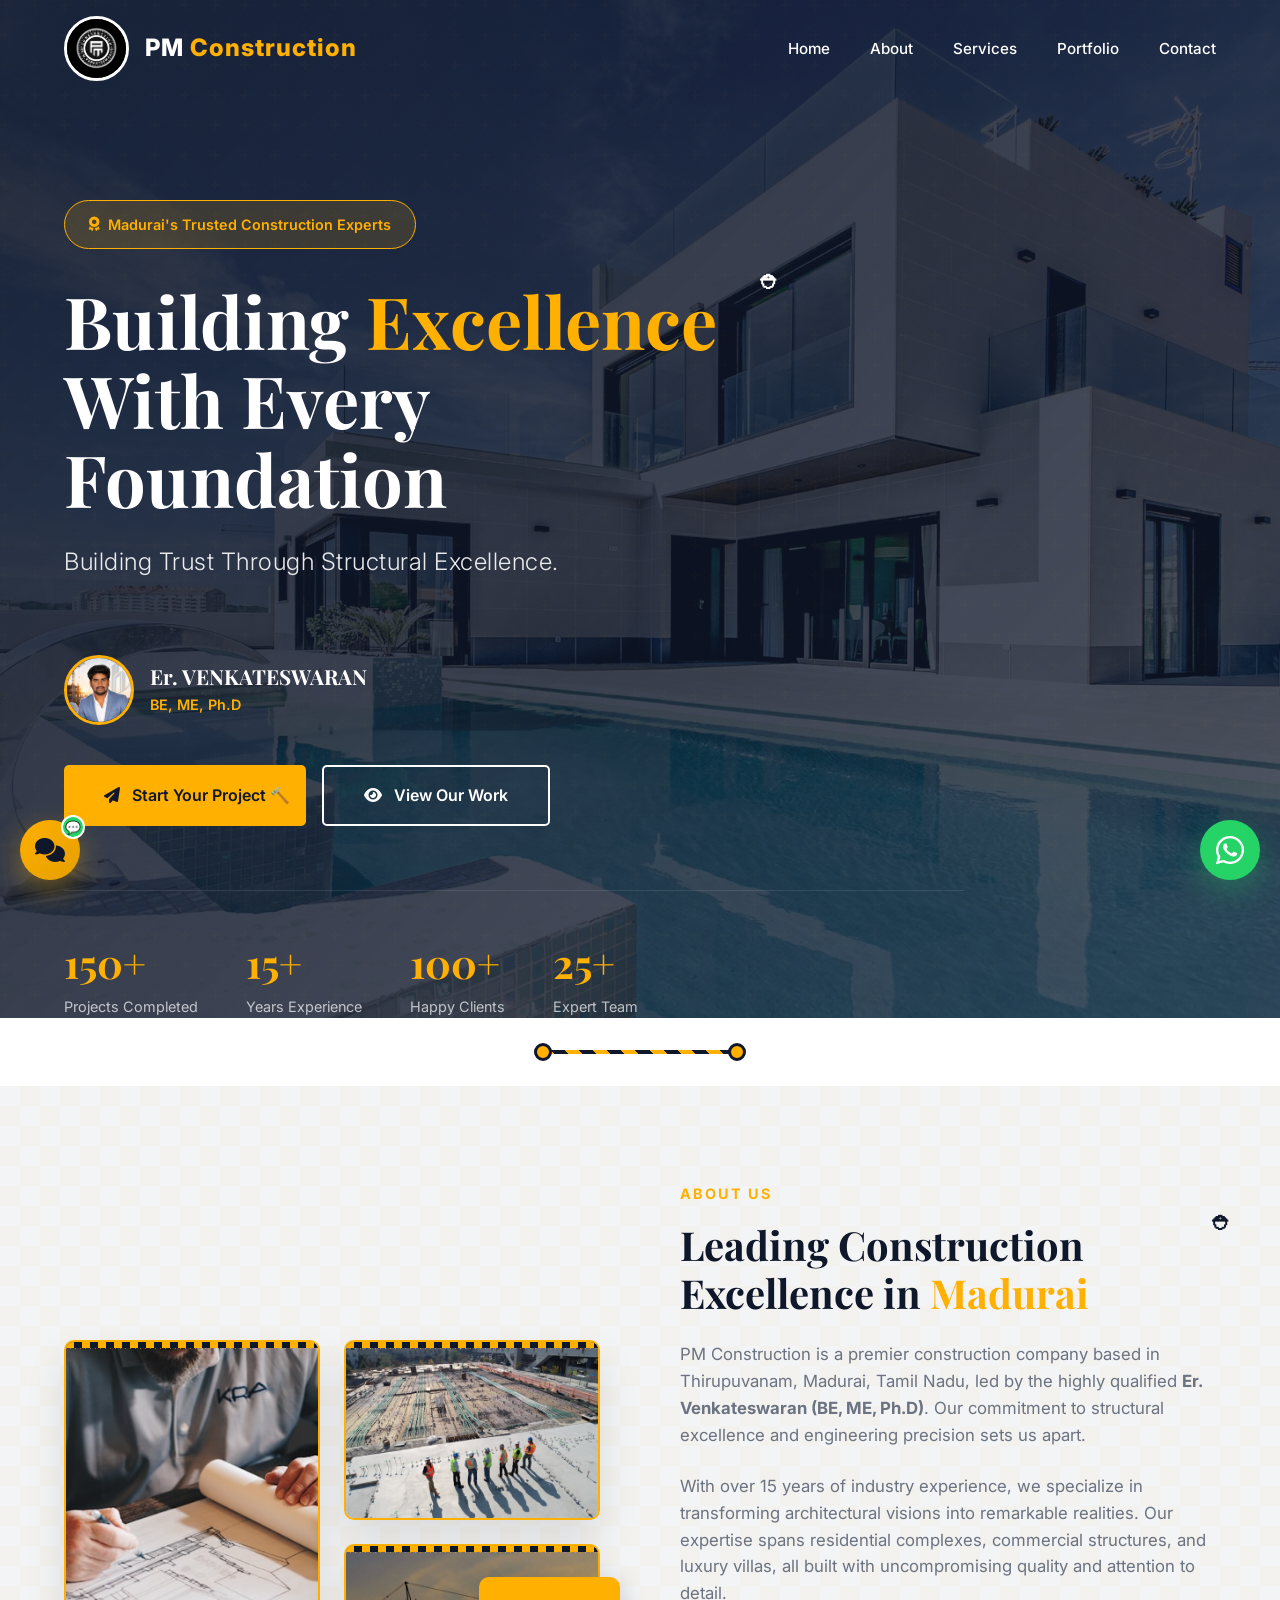
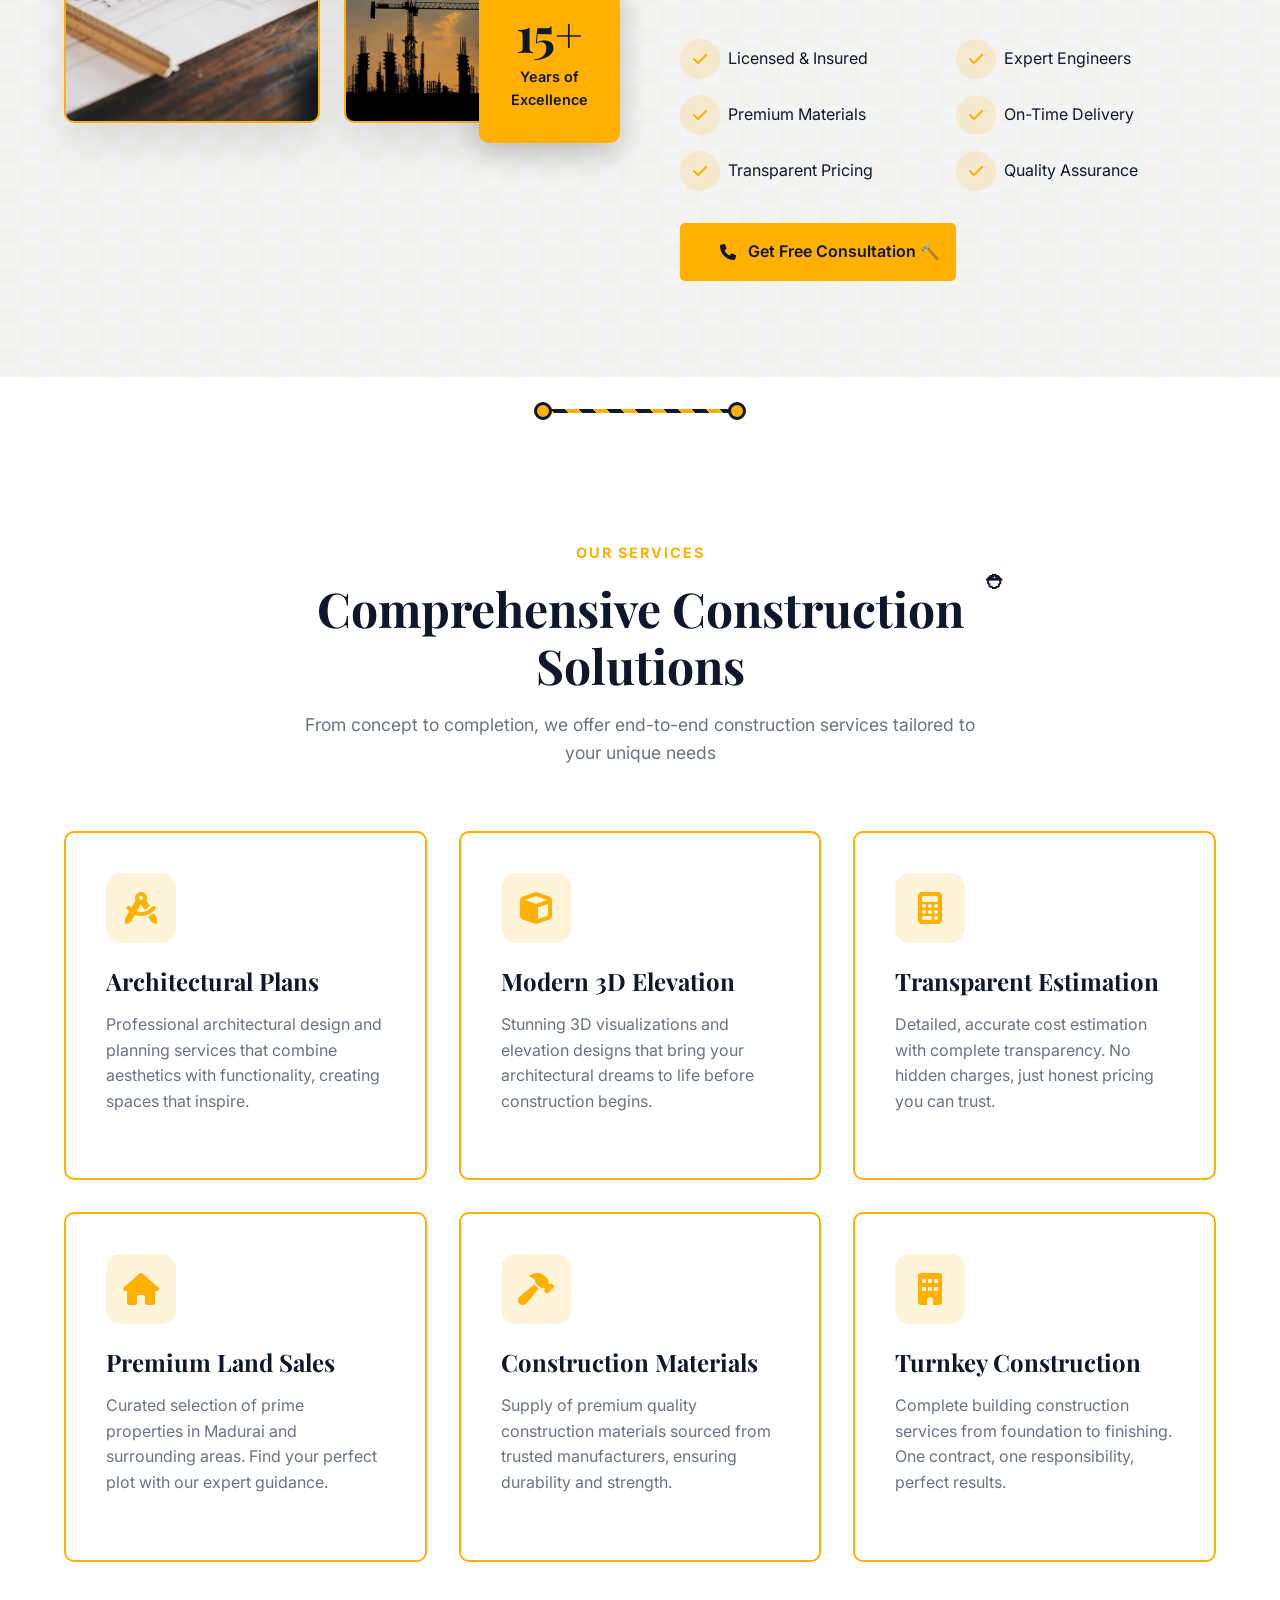
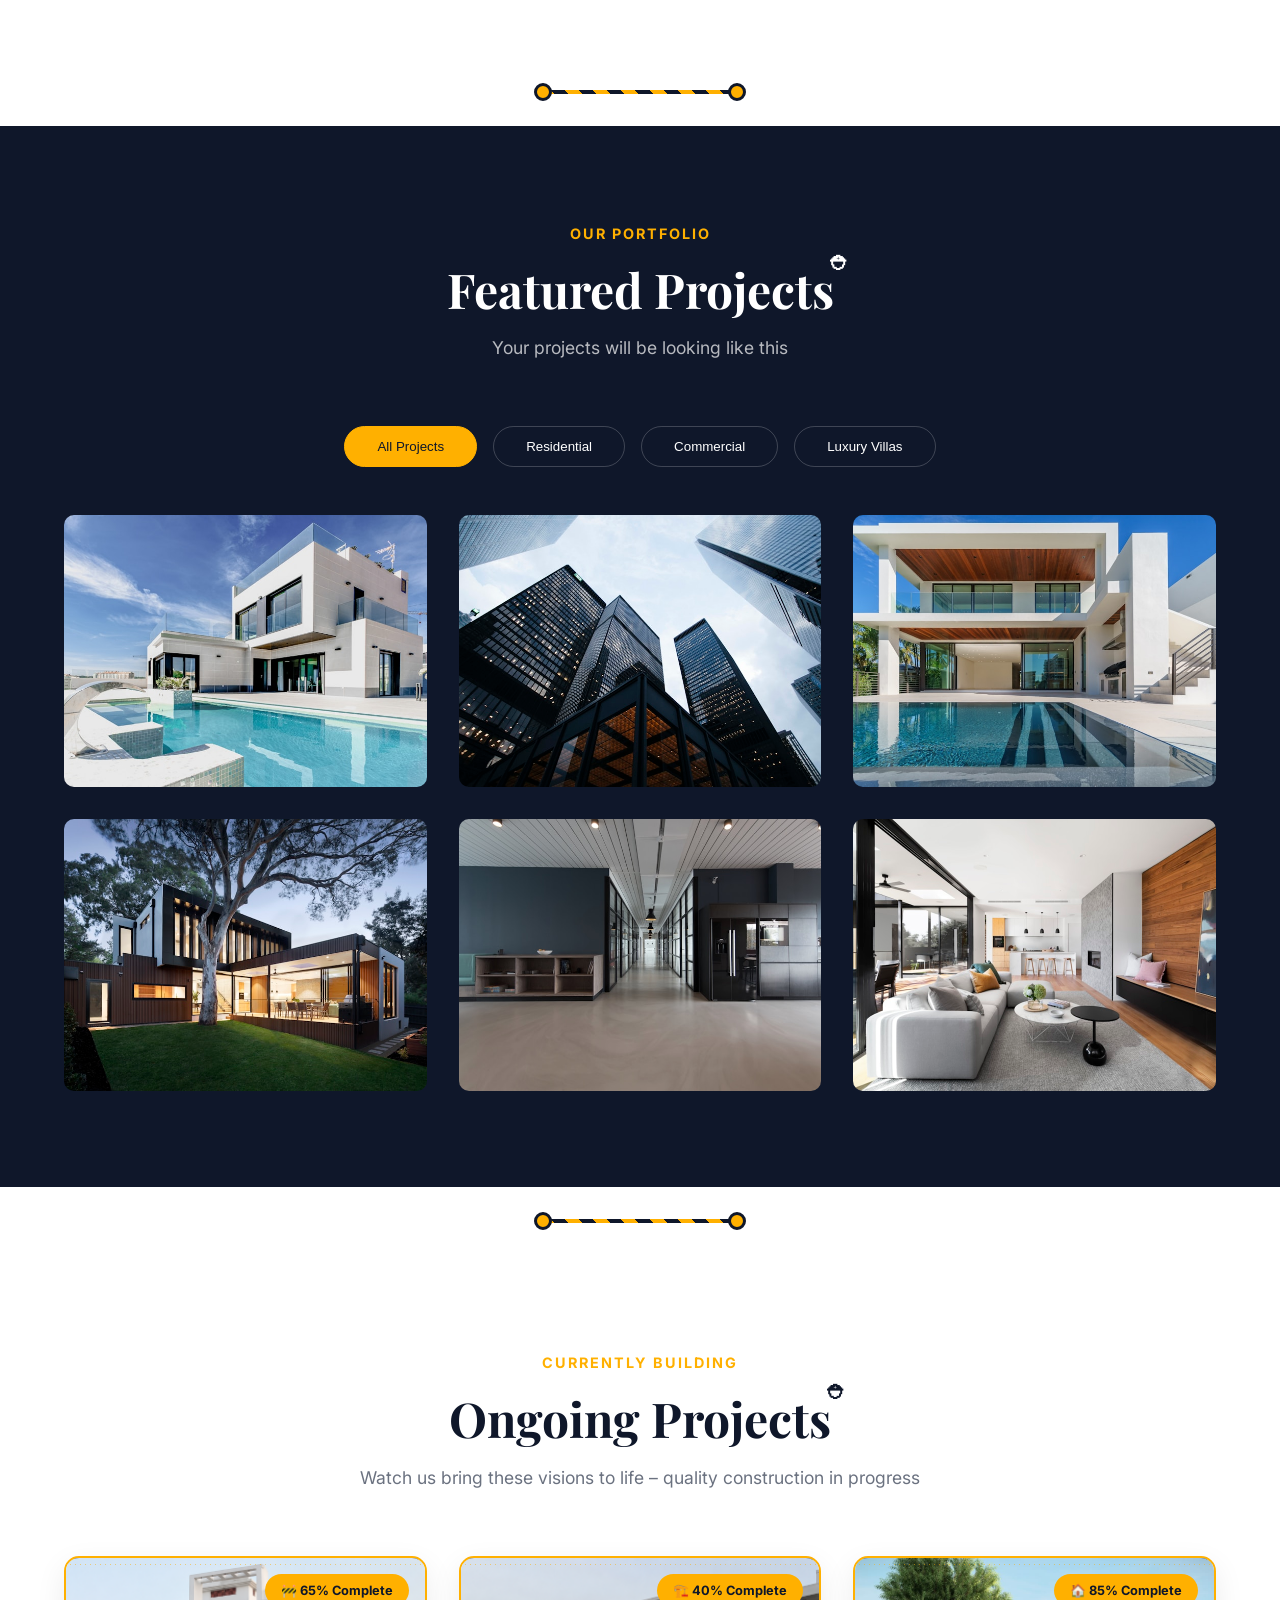
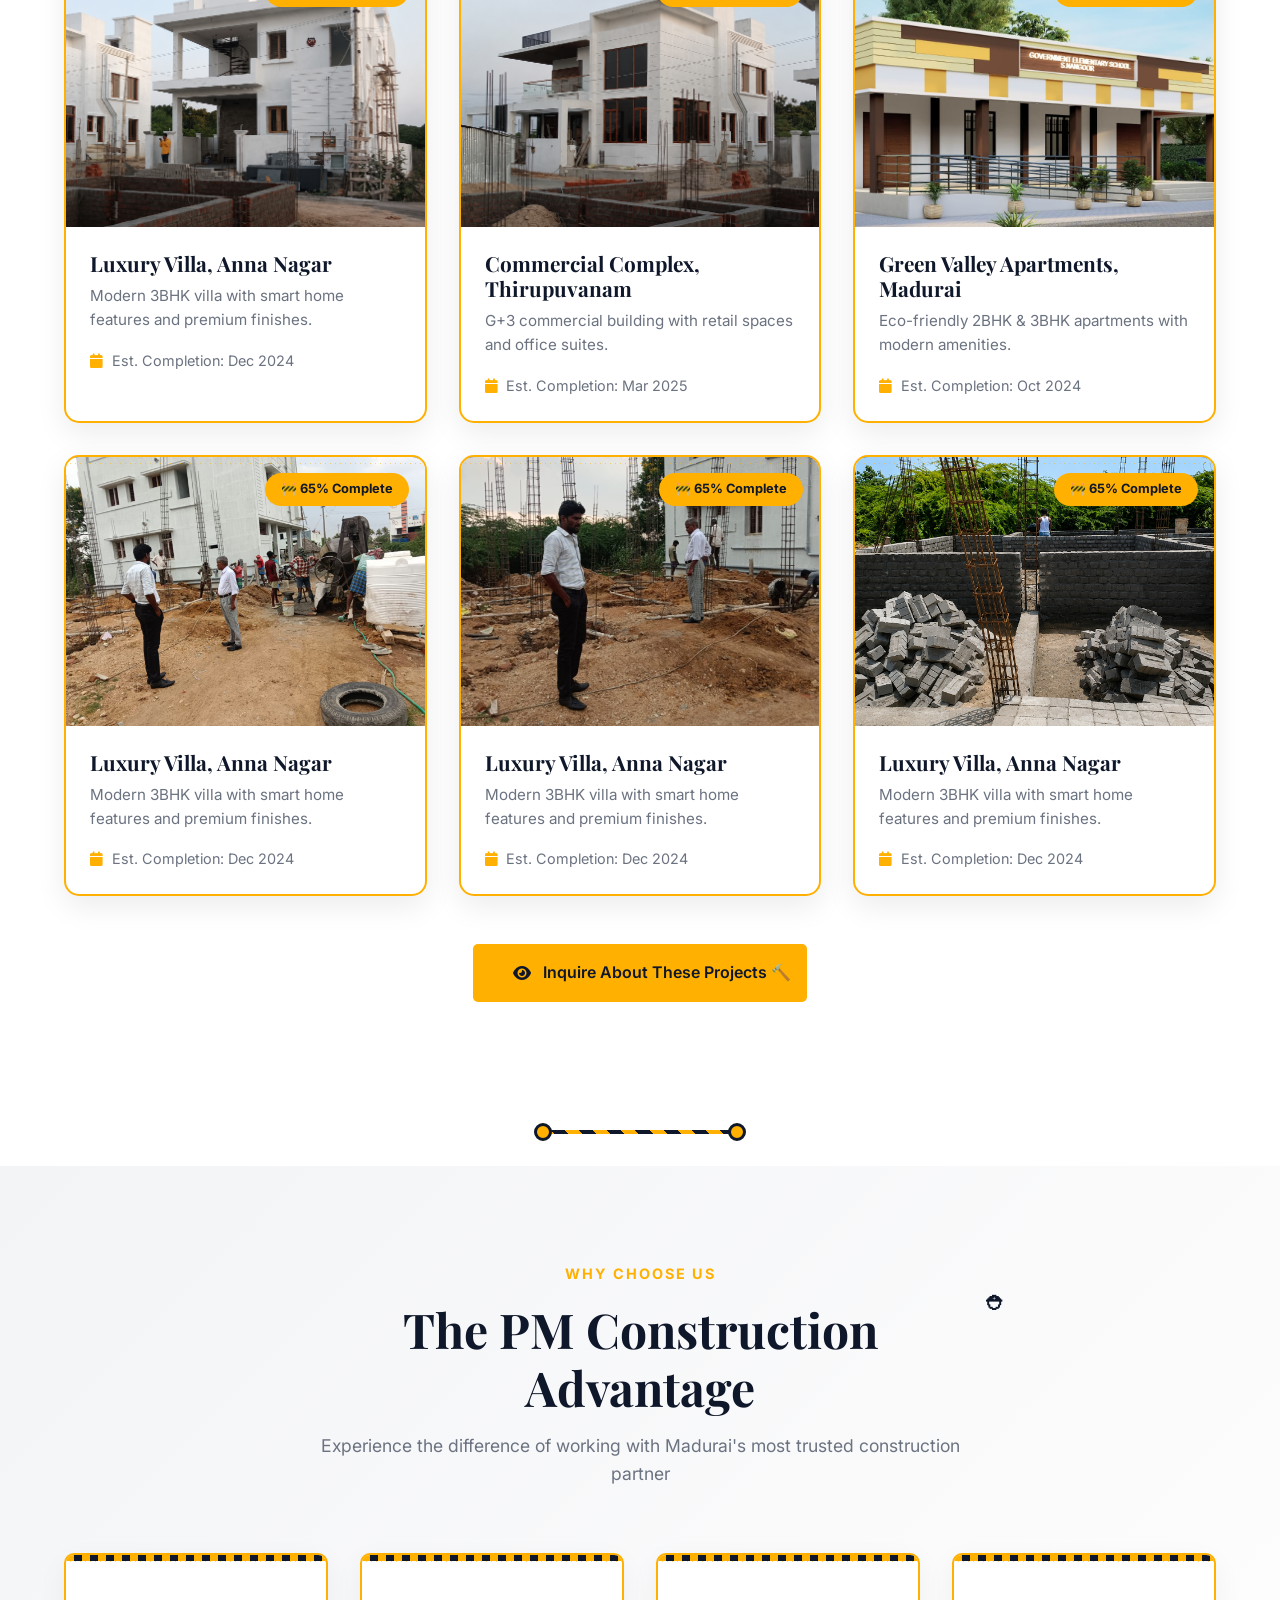
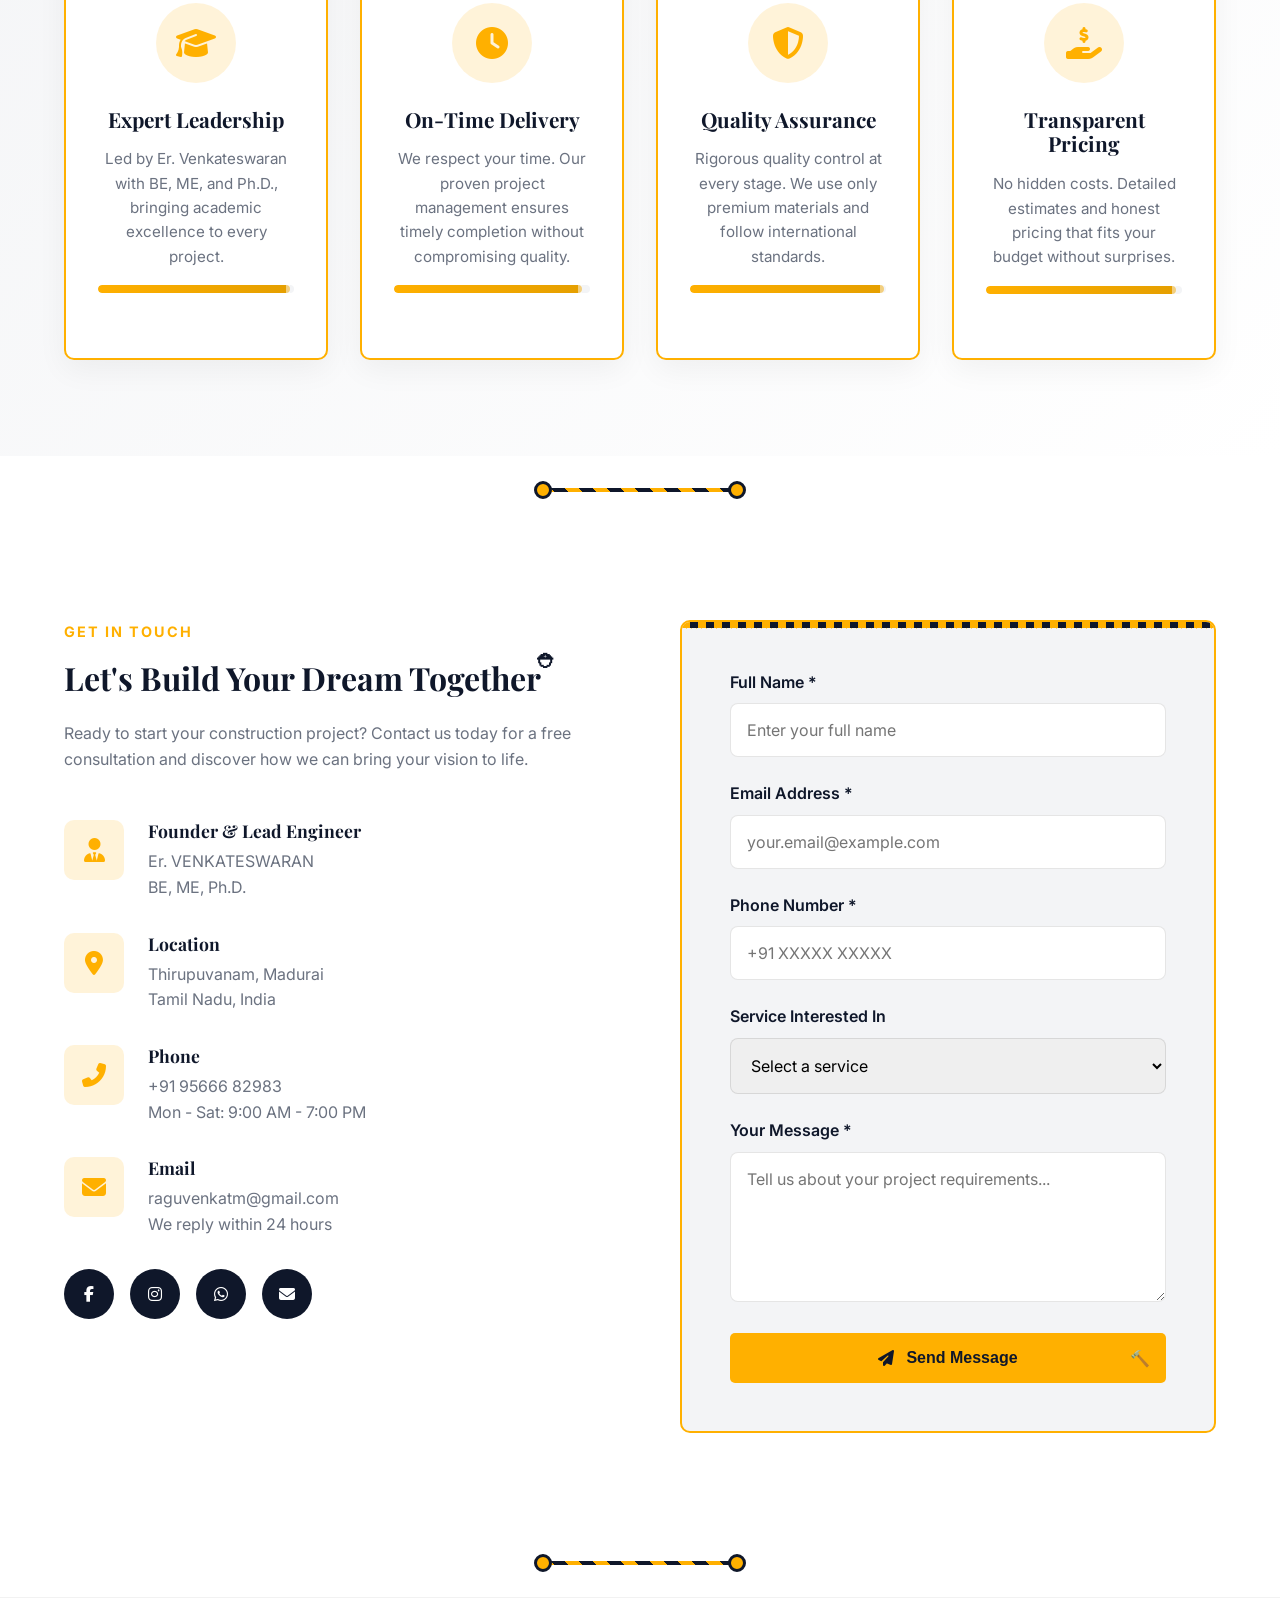
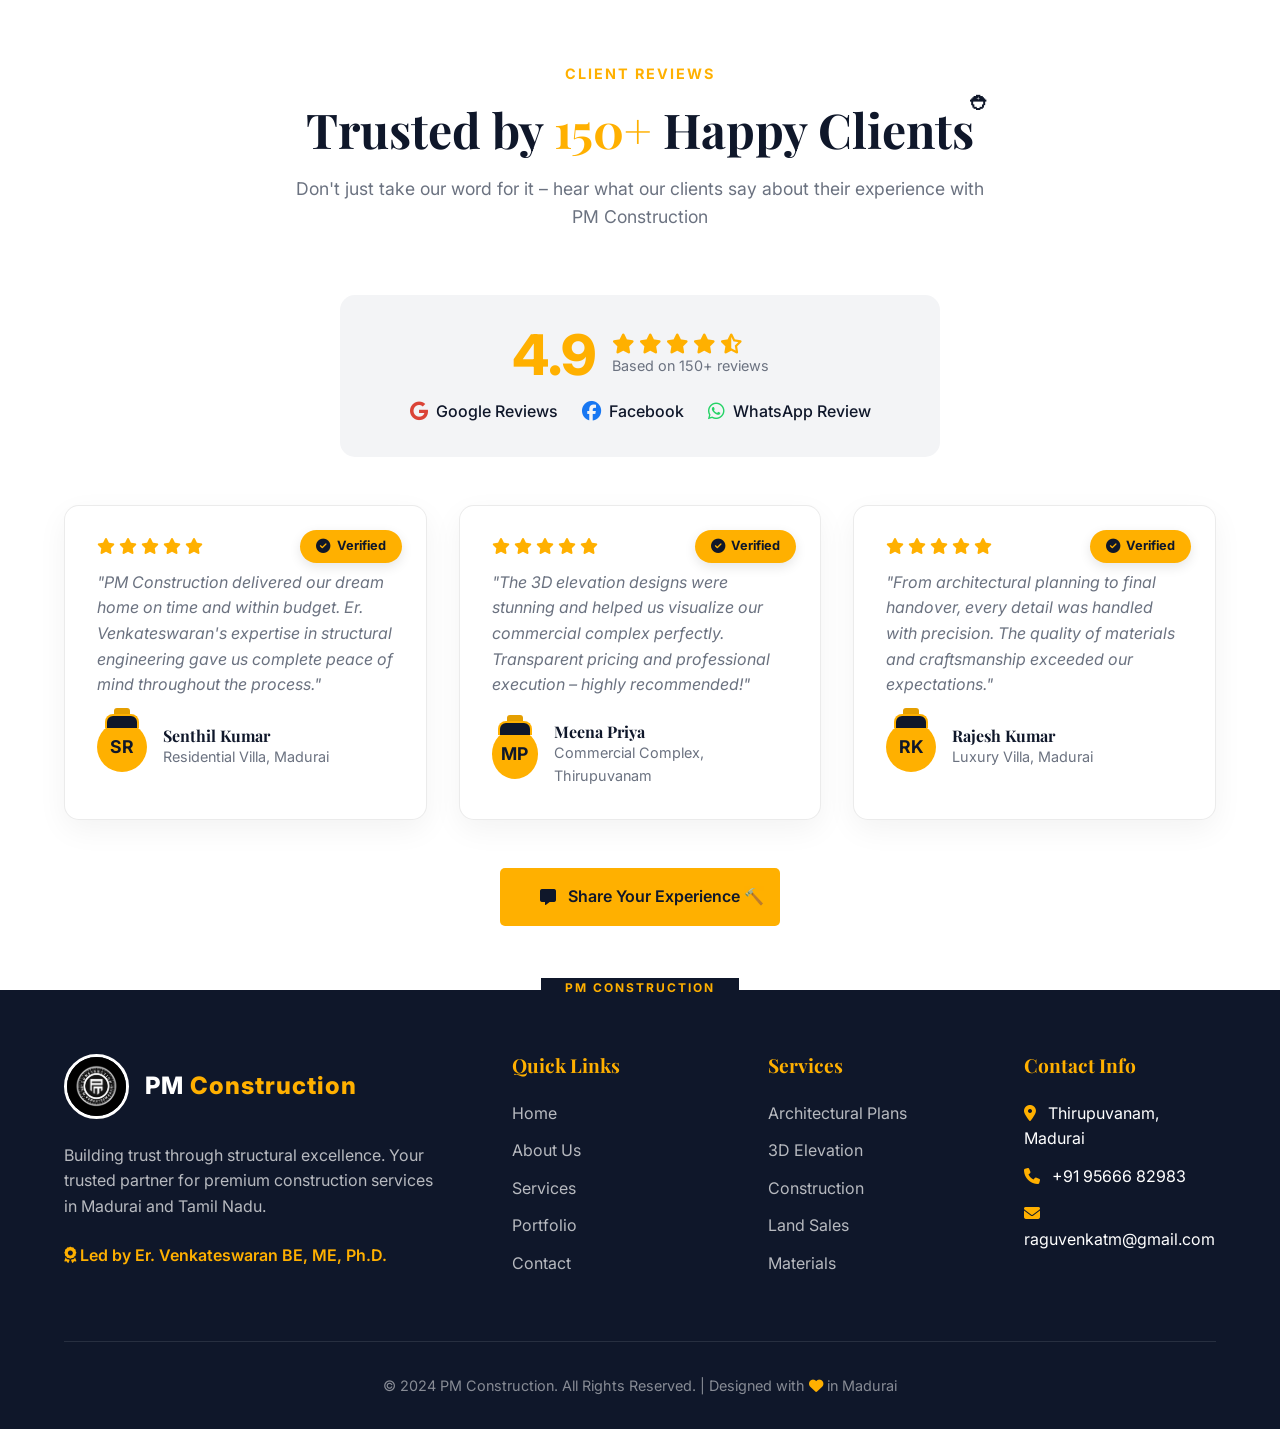
==== index.html @ 8261acec "name la h removes" ====
<!DOCTYPE html>
<html lang="en">
<head>
    
    <meta charset="UTF-8">
    <meta name="viewport" content="width=device-width, initial-scale=1.0">
    <meta name="description" content="PM Construction - Best Construction Company in Madurai. Led by Er. Venkateswaran BE, ME, Ph.D. Premium construction services, architectural plans, and turnkey projects.">
    <meta name="keywords" content="Construction Company Madurai, Thirupuvanam, Er. Venkateswaran, Premium Construction, Architectural Plans, Building Construction Tamil Nadu, madurai construction company, Famous Construction company, best construction company madurai">
    <title>PM Construction | Premium Construction Services in Madurai</title>
    <link rel="icon" type="image/png" href="images/logo.jpg">
    
    <!-- Fonts -->
    <link rel="preconnect" href="https://fonts.googleapis.com">
    <link rel="preconnect" href="https://fonts.gstatic.com" crossorigin>
    <link href="https://fonts.googleapis.com/css2?family=Inter:wght@300;400;500;600;700;800;900&family=Playfair+Display:wght@400;500;600;700&display=swap" rel="stylesheet">
    
    <!-- Icons -->
    <link rel="stylesheet" href="https://cdnjs.cloudflare.com/ajax/libs/font-awesome/6.4.0/css/all.min.css">

    <style>
        :root {
            --primary: #FFB000;
            --primary-dark: #E59F00;
            --dark: #0F172A;
            --dark-light: #1E293B;
            --white: #FFFFFF;
            --gray: #F3F4F6;
            --gray-dark: #6B7280;
            --transition: all 0.3s cubic-bezier(0.4, 0, 0.2, 1);
        }

        * {
            margin: 0;
            padding: 0;
            box-sizing: border-box;
        }

        html {
            scroll-behavior: smooth;
        }

        body {
            font-family: 'Inter', sans-serif;
            background-color: var(--white);
            color: var(--dark);
            line-height: 1.6;
            overflow-x: hidden;
        }

        h1, h2, h3, h4, h5, h6 {
            font-family: 'Playfair Display', serif;
            font-weight: 700;
            line-height: 1.2;
        }

        /* Custom Scrollbar */
        ::-webkit-scrollbar {
            width: 10px;
        }

        ::-webkit-scrollbar-track {
            background: var(--dark);
        }

        ::-webkit-scrollbar-thumb {
            background: var(--primary);
            border-radius: 5px;
        }

        /* Navigation */
        .navbar {
            position: fixed;
            top: 0;
            left: 0;
            right: 0;
            z-index: 1000;
            padding: 1rem 5%;
            display: flex;
            justify-content: space-between;
            align-items: center;
            transition: var(--transition);
            background: transparent;
        }

        .navbar.scrolled {
            background: rgba(15, 23, 42, 0.95);
            backdrop-filter: blur(20px);
            padding: 1rem 5%;
            box-shadow: 0 10px 40px rgba(0,0,0,0.1);
        }

        .logo {
            display: flex;
            align-items: center;
            gap: 1rem;
            text-decoration: none;
        }

        .logo-icon {
            width: 65px;
            height: 65px;
            border-radius: 50%;
            overflow: hidden;
            border: 3px solid white;
            flex-shrink: 0;
        }

        .logo-icon img {
            width: 100%;
            height: 100%;
            object-fit: cover;
        }

        .logo-text {
            color: var(--white);
            font-size: 1.5rem;
            font-weight: 800;
            letter-spacing: 1px;
        }

        .logo-text span {
            color: var(--primary);
        }

        .nav-links {
            display: flex;
            gap: 2.5rem;
            list-style: none;
        }

        .nav-links a {
            color: var(--white);
            text-decoration: none;
            font-weight: 500;
            font-size: 0.95rem;
            position: relative;
            transition: var(--transition);
        }

        .nav-links a::after {
            content: '';
            position: absolute;
            bottom: -5px;
            left: 0;
            width: 0;
            height: 2px;
            background: var(--primary);
            transition: var(--transition);
        }

        .nav-links a:hover::after {
            width: 100%;
        }

        .nav-links a:hover {
            color: var(--primary);
        }

        .mobile-menu-btn {
            display: none;
            background: none;
            border: none;
            color: var(--white);
            font-size: 1.5rem;
            cursor: pointer;
        }

        /* Hero Section */
        .hero {
            min-height: 100vh;
            padding: 100px 5% 0;
            background: linear-gradient(135deg, rgba(15, 23, 42, 0.9) 0%, rgba(15, 23, 42, 0.7) 100%), 
                        url('images/backgroundimg.jpeg') center/cover;
            display: flex;
            align-items: center;
            position: relative;
            overflow: hidden;
        }

        .hero::before {
            content: '';
            position: absolute;
            top: 0;
            left: 0;
            right: 0;
            bottom: 0;
            background: url("data:image/svg+xml,%3Csvg width='60' height='60' viewBox='0 0 60 60' xmlns='http://www.w3.org/2000/svg'%3E%3Cg fill='none' fill-rule='evenodd'%3E%3Cg fill='%23FFB000' fill-opacity='0.05'%3E%3Cpath d='M36 34v-4h-2v4h-4v2h4v4h2v-4h4v-2h-4zm0-30V0h-2v4h-4v2h4v4h2V6h4V4h-4zM6 34v-4H4v4H0v2h4v4h2v-4h4v-2H6zM6 4V0H4v4H0v2h4v4h2V6h4V4H6z'/%3E%3C/g%3E%3C/g%3E%3C/svg%3E");
            opacity: 0.3;
        }

        .hero-content {
            max-width: 900px;
            position: relative;
            z-index: 2;
            padding-top: 100px;
        }

        .hero-badge {
            display: inline-flex;
            align-items: center;
            gap: 0.5rem;
            background: rgba(255, 176, 0, 0.15);
            border: 1px solid var(--primary);
            padding: 0.75rem 1.5rem;
            border-radius: 50px;
            color: var(--primary);
            font-weight: 600;
            font-size: 0.9rem;
            margin-bottom: 2rem;
            animation: fadeInDown 1s ease;
        }

        .hero h1 {
            font-size: clamp(2.5rem, 6vw, 4.5rem);
            color: var(--white);
            margin-bottom: 1.5rem;
            line-height: 1.1;
            animation: fadeInUp 1s ease 0.2s both;
            max-width: 700px;
        }

        .hero h1 span {
            color: var(--primary);
            position: relative;
        }

        .tagline-container {
            min-height: 80px;
            margin-bottom: 2rem;
            animation: fadeInUp 1s ease 0.4s both;
        }

        .tagline {
            font-size: clamp(1.1rem, 2vw, 1.5rem);
            color: rgba(255, 255, 255, 0.9);
            font-weight: 300;
            letter-spacing: 0.5px;
            opacity: 0;
            transform: translateY(20px);
            transition: all 0.6s ease;
            position: absolute;
        }

        .tagline.active {
            opacity: 1;
            transform: translateY(0);
            position: relative;
        }

        .founder-credentials {
            display: flex;
            align-items: center;
            gap: 1rem;
            margin-bottom: 2.5rem;
            animation: fadeInUp 1s ease 0.6s both;
        }

        .founder-avatar {
            width: 70px;
            height: 70px;
            border-radius: 50%;
            border: 3px solid var(--primary);
            overflow: hidden;
        }

        .founder-avatar img {
            width: 100%;
            height: 100%;
            object-fit: cover;
        }

        .founder-info h3 {
            color: var(--white);
            font-size: 1.3rem;
            margin-bottom: 0.25rem;
        }

        .founder-info p {
            color: var(--primary);
            font-weight: 600;
            font-size: 0.9rem;
        }

        .hero-cta {
            display: flex;
            gap: 1rem;
            flex-wrap: wrap;
            animation: fadeInUp 1s ease 0.8s both;
        }

        .btn {
            padding: 1rem 2.5rem;
            border-radius: 5px;
            font-weight: 600;
            text-decoration: none;
            display: inline-flex;
            align-items: center;
            gap: 0.75rem;
            transition: var(--transition);
            cursor: pointer;
            border: none;
            font-size: 1rem;
        }

        .btn-primary {
            background: var(--primary);
            color: var(--dark);
        }

        .btn-primary:hover {
            background: var(--primary-dark);
            transform: translateY(-3px);
            box-shadow: 0 10px 30px rgba(255, 176, 0, 0.3);
        }

        .btn-outline {
            background: transparent;
            color: var(--white);
            border: 2px solid var(--white);
        }

        .btn-outline:hover {
            background: var(--white);
            color: var(--dark);
            transform: translateY(-3px);
        }

        .hero-stats {
            display: flex;
            gap: 3rem;
            margin-top: 4rem;
            padding-top: 3rem;
            border-top: 1px solid rgba(255, 255, 255, 0.1);
            animation: fadeInUp 1s ease 1s both;
        }

        .stat-item h4 {
            font-size: 2.5rem;
            color: var(--primary);
            margin-bottom: 0.5rem;
        }

        .stat-item p {
            color: rgba(255, 255, 255, 0.7);
            font-size: 0.9rem;
        }

        /* Section Styles */
        section {
            padding: 6rem 5%;
        }

        .section-header {
            text-align: center;
            max-width: 700px;
            margin: 0 auto 4rem;
        }

        .section-tag {
            color: var(--primary);
            font-weight: 700;
            text-transform: uppercase;
            letter-spacing: 2px;
            font-size: 0.9rem;
            margin-bottom: 1rem;
            display: block;
        }

        .section-title {
            font-size: clamp(2rem, 4vw, 3rem);
            color: var(--dark);
            margin-bottom: 1rem;
        }

        .section-subtitle {
            color: var(--gray-dark);
            font-size: 1.1rem;
        }

        /* About Section */
        .about {
            background: var(--gray);
        }

        .about-grid {
            display: grid;
            grid-template-columns: 1fr 1fr;
            gap: 5rem;
            align-items: center;
            max-width: 1400px;
            margin: 0 auto;
        }

        .about-images {
            position: relative;
            display: grid;
            grid-template-columns: 1fr 1fr;
            gap: 1.5rem;
        }

        .about-img {
            border-radius: 10px;
            overflow: hidden;
            box-shadow: 0 20px 40px rgba(0,0,0,0.1);
        }

        .about-img img {
            width: 100%;
            height: 100%;
            object-fit: cover;
            transition: var(--transition);
        }

        .about-img:hover img {
            transform: scale(1.05);
        }

        .about-img:first-child {
            grid-row: span 2;
        }

        .experience-badge {
            position: absolute;
            bottom: -20px;
            right: -20px;
            background: var(--primary);
            color: var(--dark);
            padding: 2rem;
            border-radius: 10px;
            text-align: center;
            box-shadow: 0 10px 30px rgba(0,0,0,0.2);
        }

        .experience-badge h3 {
            font-size: 3rem;
            line-height: 1;
            margin-bottom: 0.5rem;
        }

        .experience-badge p {
            font-weight: 600;
            font-size: 0.9rem;
        }

        .about-content h2 {
            font-size: 2.5rem;
            margin-bottom: 1.5rem;
            color: var(--dark);
        }

        .about-content h2 span {
            color: var(--primary);
        }

        .about-content p {
            color: var(--gray-dark);
            margin-bottom: 1.5rem;
            font-size: 1.05rem;
        }

        .about-features {
            display: grid;
            grid-template-columns: 1fr 1fr;
            gap: 1rem;
            margin-top: 2rem;
        }

        .feature-item {
            display: flex;
            align-items: center;
            gap: 0.75rem;
        }

        .feature-icon {
            width: 40px;
            height: 40px;
            background: rgba(255, 176, 0, 0.15);
            border-radius: 50%;
            display: flex;
            align-items: center;
            justify-content: center;
            color: var(--primary);
        }

        /* Services Section */
        .services {
            background: var(--white);
        }

        .services-grid {
            display: grid;
            grid-template-columns: repeat(auto-fit, minmax(350px, 1fr));
            gap: 2rem;
            max-width: 1400px;
            margin: 0 auto;
        }

        /* FIXED SERVICE CARD - Complete Rewrite */
        .service-card {
            background: var(--white);
            border: 2px solid var(--primary);
            border-radius: 15px;
            padding: 2.5rem;
            transition: all 0.4s cubic-bezier(0.4, 0, 0.2, 1);
            position: relative;
            overflow: hidden;
            cursor: pointer;
            min-height: 320px;
            display: flex;
            flex-direction: column;
        }

        .service-card::before {
    content: '';
    position: absolute;
    inset: 0;
    background: linear-gradient(
        135deg,
        rgba(255,176,0,0.08),
        rgba(255,176,0,0.03)
    );
    opacity: 0;
    transition: 0.3s ease;
}

        .service-card:hover::before {
            opacity: 1;
        }

        .service-card::after {
            content: '';
            position: absolute;
            top: 0;
            left: 0;
            right: 0;
            height: 4px;
            background: linear-gradient(90deg, var(--primary), var(--primary-dark));
            transform: scaleX(0);
            transform-origin: left;
            transition: transform 0.4s ease;
            z-index: 1;
        }

        .service-card:hover::after {
            transform: scaleX(1);
        }

        .service-card > * {
            position: relative;
            z-index: 2;
        }

        .service-card:hover {
            transform: translateY(-10px);
            box-shadow: 0 20px 40px rgba(255, 176, 0, 0.3);
        }

        .service-icon {
            width: 70px;
            height: 70px;
            background: rgba(255, 176, 0, 0.15);
            border-radius: 15px;
            display: flex;
            align-items: center;
            justify-content: center;
            font-size: 2rem;
            color: var(--primary);
            margin-bottom: 1.5rem;
            transition: all 0.3s ease;
            position: relative;
            z-index: 2;
        }

        .service-card:hover .service-icon {
            background: rgba(255, 255, 255, 0.2);
            color: var(--white);
            transform: scale(1.1);
        }

        .service-card .service-icon::before {
            content: '';
            position: absolute;
            inset: -3px;
            border: 2px dashed rgba(255,176,0,0.3);
            border-radius: 18px;
            opacity: 0;
            transition: opacity 0.3s ease;
        }

        .service-card:hover .service-icon::before {
            opacity: 1;
        }

        .service-card h3 {
            font-size: 1.5rem;
            margin-bottom: 1rem;
            color: var(--dark);
            font-weight: 700;
            transition: color 0.3s ease;
            position: relative;
            z-index: 2;
        }

        .service-card p {
            color: var(--gray-dark);
            margin-bottom: 1.5rem;
            line-height: 1.6;
            transition: color 0.3s ease;
            position: relative;
            z-index: 2;
            flex-grow: 1;
        }

        .service-link {
            display: inline-flex;
            align-items: center;
            gap: 0.5rem;
            color: var(--primary);
            font-weight: 600;
            text-decoration: none;
            transition: all 0.3s ease;
            position: relative;
            z-index: 3;
            pointer-events: auto;
            margin-top: auto;
        }

        .service-link i {
            transition: transform 0.3s ease;
        }

        .service-card:hover .service-link i {
            transform: translateX(5px);
        }

        .service-card:hover h3 {
    color: var(--dark);
}

.service-card:hover p {
    color: #555;
}

.service-card:hover .service-link {
    color: var(--primary);
}

        .service-card:hover .service-link {
            color: var(--white) !important;
            pointer-events: auto;
            cursor: pointer;
        }

        /* Portfolio Section */
        .portfolio {
            background: var(--dark);
            color: var(--white);
        }

        .portfolio .section-title {
            color: var(--white);
        }

        .portfolio-filter {
            display: flex;
            justify-content: center;
            gap: 1rem;
            margin-bottom: 3rem;
            flex-wrap: wrap;
        }

        .filter-btn {
            padding: 0.75rem 2rem;
            background: transparent;
            border: 1px solid rgba(255,255,255,0.2);
            color: var(--white);
            border-radius: 50px;
            cursor: pointer;
            transition: var(--transition);
            font-weight: 500;
        }

        .filter-btn.active,
        .filter-btn:hover {
            background: var(--primary);
            border-color: var(--primary);
            color: var(--dark);
        }

        .portfolio-grid {
            display: grid;
            grid-template-columns: repeat(auto-fit, minmax(350px, 1fr));
            gap: 2rem;
            max-width: 1400px;
            margin: 0 auto;
        }

        .portfolio-item {
            position: relative;
            border-radius: 10px;
            overflow: hidden;
            aspect-ratio: 4/3;
            cursor: pointer;
        }

        .portfolio-item img {
            width: 100%;
            height: 100%;
            object-fit: cover;
            transition: var(--transition);
        }

        .portfolio-overlay {
            position: absolute;
            top: 0;
            left: 0;
            right: 0;
            bottom: 0;
            background: linear-gradient(to top, rgba(15, 23, 42, 0.95) 0%, transparent 100%);
            display: flex;
            flex-direction: column;
            justify-content: flex-end;
            padding: 2rem;
            opacity: 0;
            transition: var(--transition);
        }

        .portfolio-item:hover .portfolio-overlay {
            opacity: 1;
        }

        .portfolio-item:hover img {
            transform: scale(1.1);
        }

        .portfolio-overlay h3 {
            font-size: 1.5rem;
            margin-bottom: 0.5rem;
            transform: translateY(20px);
            transition: var(--transition);
        }

        .portfolio-overlay p {
            color: var(--primary);
            transform: translateY(20px);
            transition: var(--transition);
            transition-delay: 0.1s;
        }

        .portfolio-item:hover .portfolio-overlay h3,
        .portfolio-item:hover .portfolio-overlay p {
            transform: translateY(0);
        }

        /* Why Choose Us */
        .why-us {
            background: linear-gradient(135deg, var(--gray) 0%, var(--white) 100%);
        }

        .why-grid {
            display: grid;
            grid-template-columns: repeat(auto-fit, minmax(250px, 1fr));
            gap: 2rem;
            max-width: 1200px;
            margin: 0 auto;
        }

        .why-card {
            text-align: center;
            padding: 3rem 2rem;
            background: var(--white);
            border-radius: 15px;
            box-shadow: 0 10px 30px rgba(0,0,0,0.05);
            transition: var(--transition);
        }

        .why-card:hover {
            transform: translateY(-10px);
            box-shadow: 0 20px 40px rgba(0,0,0,0.1);
        }

        .why-icon {
            width: 80px;
            height: 80px;
            background: rgba(255, 176, 0, 0.15);
            border-radius: 50%;
            display: flex;
            align-items: center;
            justify-content: center;
            margin: 0 auto 1.5rem;
            font-size: 2rem;
            color: var(--primary);
        }

        .why-card h3 {
            font-size: 1.3rem;
            margin-bottom: 1rem;
        }

        .why-card p {
            color: var(--gray-dark);
            font-size: 0.95rem;
        }

        /* Contact Section */
        .contact {
            background: var(--white);
        }

        .contact-grid {
            display: grid;
            grid-template-columns: 1fr 1fr;
            gap: 5rem;
            max-width: 1200px;
            margin: 0 auto;
        }

        .contact-info h3 {
            font-size: 2rem;
            margin-bottom: 1.5rem;
        }

        .contact-info > p {
            color: var(--gray-dark);
            margin-bottom: 3rem;
        }

        .contact-details {
            display: flex;
            flex-direction: column;
            gap: 2rem;
        }

        .contact-item {
            display: flex;
            align-items: flex-start;
            gap: 1.5rem;
        }

        .contact-icon {
            width: 60px;
            height: 60px;
            background: rgba(255, 176, 0, 0.15);
            border-radius: 10px;
            display: flex;
            align-items: center;
            justify-content: center;
            font-size: 1.5rem;
            color: var(--primary);
            flex-shrink: 0;
        }

        .contact-item h4 {
            font-size: 1.1rem;
            margin-bottom: 0.5rem;
        }

        .contact-item p {
            color: var(--gray-dark);
        }

        .social-links {
            display: flex;
            gap: 1rem;
            margin-top: 2rem;
        }

        .social-link {
            width: 50px;
            height: 50px;
            background: var(--dark);
            border-radius: 50%;
            display: flex;
            align-items: center;
            justify-content: center;
            color: var(--white);
            text-decoration: none;
            transition: var(--transition);
        }

        .social-link:hover {
            background: var(--primary);
            color: var(--dark);
            transform: translateY(-5px);
        }

        .contact-form {
            background: var(--gray);
            padding: 3rem;
            border-radius: 15px;
        }

        .form-group {
            margin-bottom: 1.5rem;
        }

        .form-group label {
            display: block;
            margin-bottom: 0.5rem;
            font-weight: 600;
            color: var(--dark);
        }

        .form-group input,
        .form-group textarea,
        .form-group select {
            width: 100%;
            padding: 1rem;
            border: 1px solid rgba(0,0,0,0.1);
            border-radius: 8px;
            font-family: inherit;
            font-size: 1rem;
            transition: var(--transition);
        }

        .form-group input:focus,
        .form-group textarea:focus,
        .form-group select:focus {
            outline: none;
            border-color: var(--primary);
            box-shadow: 0 0 0 3px rgba(255, 176, 0, 0.1);
        }

        .form-group textarea {
            resize: vertical;
            min-height: 150px;
        }

        /* Footer */
        footer {
            background: var(--dark);
            color: var(--white);
            padding: 4rem 5% 2rem;
        }

        .footer-grid {
            display: grid;
            grid-template-columns: 2fr 1fr 1fr 1fr;
            gap: 4rem;
            max-width: 1200px;
            margin: 0 auto 3rem;
        }

        .footer-brand .logo {
            margin-bottom: 1.5rem;
        }

        .footer-brand p {
            color: rgba(255,255,255,0.7);
            margin-bottom: 1.5rem;
        }

        .footer-column h4 {
            font-size: 1.2rem;
            margin-bottom: 1.5rem;
            color: var(--primary);
        }

        .footer-column ul {
            list-style: none;
        }

        .footer-column ul li {
            margin-bottom: 0.75rem;
        }

        .footer-column a {
            color: rgba(255,255,255,0.7);
            text-decoration: none;
            transition: var(--transition);
        }

        .footer-column a:hover {
            color: var(--primary);
            padding-left: 5px;
        }

        .footer-bottom {
            border-top: 1px solid rgba(255,255,255,0.1);
            padding-top: 2rem;
            text-align: center;
            color: rgba(255,255,255,0.5);
            font-size: 0.9rem;
        }

        /* WhatsApp Float Button */
        .whatsapp-float {
            position: fixed;
            bottom: 20px;
            right: 20px;
            width: 60px;
            height: 60px;
            background: #25D366;
            border-radius: 50%;
            display: flex;
            align-items: center;
            justify-content: center;
            color: var(--white);
            font-size: 2rem;
            box-shadow: 0 10px 30px rgba(37, 211, 102, 0.3);
            cursor: pointer;
            z-index: 999;
            transition: var(--transition);
            text-decoration: none;
            animation: pulse 2s infinite;
        }

        .whatsapp-float:hover {
            transform: scale(1.1);
            box-shadow: 0 15px 40px rgba(37, 211, 102, 0.4);
        }

        /* Animations */
        @keyframes fadeInDown {
            from { opacity: 0; transform: translateY(-30px); }
            to { opacity: 1; transform: translateY(0); }
        }

        @keyframes fadeInUp {
            from { opacity: 0; transform: translateY(30px); }
            to { opacity: 1; transform: translateY(0); }
        }

        @keyframes pulse {
            0%, 100% { box-shadow: 0 10px 30px rgba(37, 211, 102, 0.3); }
            50% { box-shadow: 0 10px 40px rgba(37, 211, 102, 0.5); }
        }

        /* Responsive */
        @media (max-width: 1024px) {
            .about-grid, .contact-grid { grid-template-columns: 1fr; gap: 3rem; }
            .footer-grid { grid-template-columns: 1fr 1fr; }
            .hero-stats { gap: 2rem; }
        }

        @media (max-width: 768px) {
            .nav-links { display: none; }
            .mobile-menu-btn { display: block; }
            .hero-stats { flex-direction: column; gap: 1.5rem; }
            .about-images { grid-template-columns: 1fr; }
            .about-img:first-child { grid-row: span 1; }
            .services-grid, .portfolio-grid { grid-template-columns: 1fr; }
            .footer-grid { grid-template-columns: 1fr; gap: 2rem; }
            .experience-badge { right: 20px; }
        }

        /* Loading Animation */
        .loader {
            position: fixed; top: 0; left: 0; width: 100%; height: 100%;
            background: var(--dark); display: flex; align-items: center;
            justify-content: center; z-index: 9999; transition: opacity 0.5s ease;
        }
        .loader.hidden { opacity: 0; pointer-events: none; }
        .loader-content { text-align: center; }
        .loader-logo {
            width: 80px; height: 80px; background: var(--primary);
            border-radius: 50%; display: flex; align-items: center;
            justify-content: center; font-weight: 900; font-size: 2rem;
            color: var(--dark); margin: 0 auto 1rem; animation: pulse-loader 1.5s infinite;
        }
        @keyframes pulse-loader {
            0%, 100% { transform: scale(1); }
            50% { transform: scale(1.1); }
        }

        /* ========================================
           CONSTRUCTION-THEMED DESIGN ENHANCEMENTS
           ======================================== */
        .construction-pattern {
            background-image: 
                linear-gradient(45deg, rgba(255,176,0,0.03) 25%, transparent 25%, transparent 75%, rgba(255,176,0,0.03) 75%),
                linear-gradient(45deg, rgba(255,176,0,0.03) 25%, transparent 25%, transparent 75%, rgba(255,176,0,0.03) 75%);
            background-size: 40px 40px; background-position: 0 0, 20px 20px;
        }
        .blueprint-grid {
            background-image: 
                linear-gradient(rgba(15,23,42,0.03) 1px, transparent 1px),
                linear-gradient(90deg, rgba(15,23,42,0.03) 1px, transparent 1px);
            background-size: 30px 30px;
        }
        .section-divider {
            position: relative; height: 4px;
            background: repeating-linear-gradient(45deg, var(--primary) 0, var(--primary) 10px, var(--dark) 10px, var(--dark) 20px);
            margin: 2rem auto; border-radius: 2px; max-width: 200px;
        }
        .section-divider::before, .section-divider::after {
            content: ''; position: absolute; width: 12px; height: 12px;
            background: var(--primary); border: 3px solid var(--dark);
            border-radius: 50%; top: 50%; transform: translateY(-50%);
        }
        .section-divider::before { left: -6px; }
        .section-divider::after { right: -6px; }
        
        /* Testimonial Cards */
        .ratings .testimonial-badge {
            position: absolute; top: 1.5rem; right: 1.5rem;
            background: var(--primary); color: var(--dark);
            padding: 0.4rem 1rem; border-radius: 50px;
            font-size: 0.8rem; font-weight: 700;
            display: flex; align-items: center; gap: 0.4rem;
            box-shadow: 0 4px 12px rgba(0,0,0,0.1);
            z-index: 3;
        }
        .ratings .testimonial-badge i { font-size: 0.9rem; }
        
        /* Progress Bars */
        .progress-container {
            background: var(--gray); border-radius: 8px;
            height: 8px; overflow: hidden; margin: 1rem 0; position: relative;
        }
        .progress-bar {
            height: 100%; background: linear-gradient(90deg, var(--primary), var(--primary-dark));
            border-radius: 8px; width: 0; transition: width 1.5s ease-out; position: relative;
        }
        .progress-bar::after {
            content: ''; position: absolute; top: 0; right: 0;
            width: 4px; height: 100%; background: rgba(255,255,255,0.5);
            animation: shimmer 1.5s infinite;
        }
        @keyframes shimmer { 0% { transform: translateX(-100%); } 100% { transform: translateX(400%); } }
        
        /* Tool Icon Hover */
        .tool-icon-hover { position: relative; display: inline-flex; align-items: center; gap: 0.5rem; }
        .tool-icon-hover::before {
            content: '🔧'; position: absolute; left: -25px; opacity: 0;
            transform: translateX(-10px); transition: var(--transition); font-size: 1.2rem;
        }
        .tool-icon-hover:hover::before { opacity: 1; transform: translateX(0); }
        
        /* Ruler Border */
        .ruler-border { position: relative; border: 2px solid var(--primary); border-radius: 10px; overflow: hidden; }
        .ruler-border::before {
            content: ''; position: absolute; top: 0; left: 0; right: 0; height: 6px;
            background: repeating-linear-gradient(90deg, var(--primary) 0, var(--primary) 8px, var(--dark) 8px, var(--dark) 16px);
        }
        .ruler-border::after {
            content: ''; position: absolute; top: 6px; left: 0; right: 0; height: 1px;
            background: repeating-linear-gradient(90deg, transparent 0, transparent 4px, var(--primary) 4px, var(--primary) 5px);
            opacity: 0.5;
        }
        
        /* Concrete Texture */
        .concrete-overlay { position: relative; }
        .concrete-overlay::before {
            content: ''; position: absolute; inset: 0;
            background-image: url("data:image/svg+xml,%3Csvg viewBox='0 0 200 200' xmlns='http://www.w3.org/2000/svg'%3E%3Cfilter id='noise'%3E%3CfeTurbulence type='fractalNoise' baseFrequency='0.9' numOctaves='4' stitchTiles='stitch'/%3E%3C/filter%3E%3Crect width='100%25' height='100%25' filter='url(%23noise)'/%3E%3C/svg%3E");
            opacity: 0.03; pointer-events: none; z-index: 1;
        }
        .concrete-overlay > * { position: relative; z-index: 2; }
        
        /* Hard Hat Accent */
        .hardhat-accent { position: relative; display: inline-block; }
        .hardhat-accent::before {
            content: '⛑'; position: absolute; top: -10px; right: -15px;
            font-size: 1.2rem; animation: bounce 2s infinite;
        }
        @keyframes bounce { 0%, 100% { transform: translateY(0); } 50% { transform: translateY(-5px); } }
        
        /* Crane Line */
        .crane-line { position: relative; padding-left: 2rem; }
        .crane-line::before {
            content: ''; position: absolute; left: 0; top: 50%;
            width: 30px; height: 2px; background: var(--primary); transform: translateY(-50%);
        }
        .crane-line::after {
            content: '🏗️'; position: absolute; left: -12px; top: 50%;
            transform: translateY(-50%); font-size: 1rem; animation: crane-lift 3s ease-in-out infinite;
        }
        @keyframes crane-lift {
            0%, 100% { transform: translateY(-50%) rotate(0deg); }
            25% { transform: translateY(-60%) rotate(-5deg); }
            75% { transform: translateY(-40%) rotate(5deg); }
        }
        
        /* Rating Stars */
        .rating-stars { display: inline-flex; gap: 0.25rem; }
        .rating-stars i { transition: transform 0.2s ease, color 0.2s ease; }
        .rating-stars:hover i { transform: scale(1.2); color: var(--primary-dark) !important; }
        .rating-stars i:nth-child(1) { transition-delay: 0.05s; }
        .rating-stars i:nth-child(2) { transition-delay: 0.1s; }
        .rating-stars i:nth-child(3) { transition-delay: 0.15s; }
        .rating-stars i:nth-child(4) { transition-delay: 0.2s; }
        .rating-stars i:nth-child(5) { transition-delay: 0.25s; }
        
        /* Testimonial Avatar */
        .testimonial-avatar {
            position: relative; width: 50px; height: 50px; border-radius: 50%;
            background: var(--primary); display: flex; align-items: center;
            justify-content: center; color: var(--dark); font-weight: 700;
            font-size: 1.1rem; overflow: visible;
        }
        .testimonial-avatar::before {
            content: ''; position: absolute; top: -8px; left: 50%;
            transform: translateX(-50%); width: 30px; height: 12px;
            background: var(--dark); border-radius: 8px 8px 0 0;
            border: 2px solid var(--primary); border-bottom: none;
        }
        .testimonial-avatar::after {
            content: ''; position: absolute; top: -14px; left: 50%;
            transform: translateX(-50%); width: 16px; height: 6px;
            background: var(--primary-dark); border-radius: 3px 3px 0 0;
        }
        
        /* Construction Button */
        .btn-construction { position: relative; overflow: hidden; }
        .btn-construction::before {
            content: '🔨'; position: absolute; right: 1rem; opacity: 0.7;
            animation: tool-pulse 2s infinite;
        }
        @keyframes tool-pulse {
            0%, 100% { transform: scale(1) rotate(0deg); opacity: 0.7; }
            50% { transform: scale(1.2) rotate(10deg); opacity: 1; }
        }
        .btn-construction:hover::before { animation: none; transform: scale(1.3) rotate(15deg); opacity: 1; }
        
        /* Footer Tape Border */
        footer {
            border-top: 8px repeating-linear-gradient(45deg, var(--primary) 0, var(--primary) 15px, var(--dark) 15px, var(--dark) 30px);
            position: relative;
        }
        footer::before {
            content: 'PM CONSTRUCTION'; position: absolute; top: -12px; left: 50%;
            transform: translateX(-50%); background: var(--dark); color: var(--primary);
            padding: 0 1.5rem; font-size: 0.75rem; font-weight: 700;
            letter-spacing: 2px; text-transform: uppercase;
        }
        
        @media (max-width: 768px) {
            .section-divider { max-width: 150px; }
            .hardhat-accent::before { font-size: 1rem; right: -10px; }
            .tool-icon-hover::before { display: none; }
            footer::before { font-size: 0.65rem; padding: 0 1rem; }
        }
        @media print {
            .section-divider::before, .section-divider::after, .hardhat-accent::before,
            .crane-line::after, .btn-construction::before, footer::before { display: none !important; }
        }

        /* ========================================
   CHATBOT STYLES - PM Construction
   ======================================== */

/* Chatbot Container - LEFT SIDE */
#chatbot-widget {
    position: fixed;
    bottom: 20px;
    left: 20px; /* Changed from right to left */
    z-index: 9999;
    font-family: 'Inter', sans-serif;
}

/* Floating Toggle Button */
.chatbot-toggle {
    width: 60px;
    height: 60px;
    border-radius: 50%;
    background: linear-gradient(135deg, var(--primary) 0%, var(--primary-dark) 100%);
    border: none;
    color: var(--dark);
    font-size: 1.5rem;
    cursor: pointer;
    display: flex;
    align-items: center;
    justify-content: center;
    box-shadow: 0 10px 30px rgba(255, 176, 0, 0.4);
    transition: var(--transition);
    position: relative;
    animation: pulse 2s infinite;
}

.chatbot-toggle:hover {
    transform: scale(1.1);
    box-shadow: 0 15px 40px rgba(255, 176, 0, 0.6);
}

.chatbot-toggle:active {
    transform: scale(0.95);
}

.chatbot-badge {
    position: absolute;
    top: -5px;
    right: -5px;
    background: #25D366;
    color: white;
    width: 24px;
    height: 24px;
    border-radius: 50%;
    display: flex;
    align-items: center;
    justify-content: center;
    font-size: 0.8rem;
    border: 2px solid var(--white);
    animation: bounce 1.5s infinite;
}

/* Chat Window - Opens from LEFT */
.chatbot-window {
    position: absolute;
    bottom: 80px;
    left: 0; /* Changed from right to left */
    width: 380px;
    max-height: 550px;
    background: var(--white);
    border-radius: 20px;
    box-shadow: 0 20px 60px rgba(0, 0, 0, 0.2);
    display: flex;
    flex-direction: column;
    overflow: hidden;
    transform: translateY(20px) scale(0.95);
    opacity: 0;
    visibility: hidden;
    transition: all 0.3s cubic-bezier(0.4, 0, 0.2, 1);
    border: 1px solid rgba(0,0,0,0.1);
}

.chatbot-window.open {
    transform: translateY(0) scale(1);
    opacity: 1;
    visibility: visible;
}

/* Chat Header */
.chatbot-header {
    background: linear-gradient(135deg, var(--dark) 0%, var(--dark-light) 100%);
    color: var(--white);
    padding: 1rem 1.5rem;
    display: flex;
    align-items: center;
    justify-content: space-between;
    position: relative;
}

.chatbot-header::after {
    content: '';
    position: absolute;
    bottom: 0;
    left: 0;
    right: 0;
    height: 3px;
    background: linear-gradient(90deg, var(--primary), var(--primary-dark));
}

.chatbot-header-info {
    display: flex;
    align-items: center;
    gap: 0.75rem;
}

.chatbot-avatar {
    width: 45px;
    height: 45px;
    border-radius: 50%;
    overflow: hidden;
    border: 2px solid var(--primary);
    flex-shrink: 0;
}

.chatbot-avatar img {
    width: 100%;
    height: 100%;
    object-fit: cover;
}

.chatbot-header-info h4 {
    font-size: 1rem;
    font-weight: 700;
    margin: 0;
    font-family: 'Playfair Display', serif;
}

.chatbot-status {
    font-size: 0.75rem;
    opacity: 0.9;
    margin: 0;
    display: flex;
    align-items: center;
    gap: 0.3rem;
}

.chatbot-status::before {
    content: '';
    width: 8px;
    height: 8px;
    background: #25D366;
    border-radius: 50%;
    animation: pulse-dot 2s infinite;
}

.chatbot-close {
    background: rgba(255,255,255,0.15);
    border: none;
    color: var(--white);
    width: 32px;
    height: 32px;
    border-radius: 50%;
    cursor: pointer;
    display: flex;
    align-items: center;
    justify-content: center;
    transition: var(--transition);
    font-size: 1rem;
}

.chatbot-close:hover {
    background: rgba(255,255,255,0.25);
    transform: rotate(90deg);
}

/* Messages Area */
.chatbot-messages {
    flex: 1;
    padding: 1rem 1.5rem;
    overflow-y: auto;
    background: var(--gray);
    display: flex;
    flex-direction: column;
    gap: 1rem;
    max-height: 280px;
}

.chatbot-message {
    display: flex;
    flex-direction: column;
    max-width: 85%;
    animation: fadeInUp 0.3s ease;
}

.chatbot-message.bot {
    align-self: flex-start;
}

.chatbot-message.user {
    align-self: flex-end;
    align-items: flex-end;
}

.chatbot-message-content {
    padding: 0.85rem 1.2rem;
    border-radius: 18px;
    font-size: 0.9rem;
    line-height: 1.5;
    position: relative;
}

.chatbot-message.bot .chatbot-message-content {
    background: var(--white);
    color: var(--dark);
    border-bottom-left-radius: 6px;
    box-shadow: 0 2px 10px rgba(0,0,0,0.08);
}

.chatbot-message.user .chatbot-message-content {
    background: linear-gradient(135deg, var(--primary) 0%, var(--primary-dark) 100%);
    color: var(--dark);
    border-bottom-right-radius: 6px;
    font-weight: 500;
}

.chatbot-time {
    font-size: 0.7rem;
    color: var(--gray-dark);
    margin-top: 0.3rem;
    opacity: 0.8;
}

/* Quick Questions */
.chatbot-questions {
    padding: 0.75rem 1.5rem;
    background: var(--white);
    border-top: 1px solid rgba(0,0,0,0.08);
    display: flex;
    flex-wrap: wrap;
    gap: 0.5rem;
    max-height: 150px;
    overflow-y: auto;
}

.chatbot-question {
    background: var(--gray);
    border: 1px solid rgba(0,0,0,0.1);
    border-radius: 25px;
    padding: 0.5rem 1rem;
    font-size: 0.8rem;
    color: var(--dark);
    cursor: pointer;
    transition: var(--transition);
    display: flex;
    align-items: center;
    gap: 0.4rem;
    white-space: nowrap;
}

.chatbot-question:hover {
    background: var(--primary);
    color: var(--dark);
    border-color: var(--primary);
    transform: translateY(-2px);
    box-shadow: 0 5px 15px rgba(255, 176, 0, 0.2);
}

.chatbot-question:active {
    transform: translateY(0);
}

/* Input Area */
.chatbot-input-area {
    padding: 0.75rem 1.5rem;
    background: var(--white);
    border-top: 1px solid rgba(0,0,0,0.08);
    display: flex;
    gap: 0.5rem;
}

.chatbot-input {
    flex: 1;
    padding: 0.75rem 1rem;
    border: 1px solid rgba(0,0,0,0.15);
    border-radius: 25px;
    font-size: 0.9rem;
    outline: none;
    transition: var(--transition);
    font-family: inherit;
}

.chatbot-input:focus {
    border-color: var(--primary);
    box-shadow: 0 0 0 3px rgba(255, 176, 0, 0.15);
}

.chatbot-input::placeholder {
    color: var(--gray-dark);
}

.chatbot-send {
    width: 40px;
    height: 40px;
    border-radius: 50%;
    background: linear-gradient(135deg, var(--primary) 0%, var(--primary-dark) 100%);
    border: none;
    color: var(--dark);
    cursor: pointer;
    display: flex;
    align-items: center;
    justify-content: center;
    transition: var(--transition);
    font-size: 1rem;
}

.chatbot-send:hover {
    transform: scale(1.1);
    box-shadow: 0 5px 20px rgba(255, 176, 0, 0.4);
}

.chatbot-send:active {
    transform: scale(0.95);
}

/* Typing Indicator */
.chatbot-typing {
    display: flex;
    align-items: center;
    gap: 0.3rem;
    padding: 0.85rem 1.2rem;
    background: var(--white);
    border-radius: 18px;
    border-bottom-left-radius: 6px;
    align-self: flex-start;
    box-shadow: 0 2px 10px rgba(0,0,0,0.08);
}

.chatbot-typing span {
    width: 8px;
    height: 8px;
    background: var(--primary);
    border-radius: 50%;
    animation: typing 1.4s infinite ease-in-out;
}

.chatbot-typing span:nth-child(2) { animation-delay: 0.2s; }
.chatbot-typing span:nth-child(3) { animation-delay: 0.4s; }

/* Scrollbar for messages */
.chatbot-messages::-webkit-scrollbar,
.chatbot-questions::-webkit-scrollbar {
    width: 5px;
}

.chatbot-messages::-webkit-scrollbar-track,
.chatbot-questions::-webkit-scrollbar-track {
    background: transparent;
}

.chatbot-messages::-webkit-scrollbar-thumb,
.chatbot-questions::-webkit-scrollbar-thumb {
    background: var(--primary);
    border-radius: 10px;
}

/* Responsive */
@media (max-width: 480px) {
    .chatbot-window {
        width: calc(100vw - 40px);
        left: 20px; /* Changed from right to left */
        max-height: 80vh;
    }
    
    .chatbot-questions {
        max-height: 120px;
    }
}

/* Animations */
@keyframes fadeInUp {
    from {
        opacity: 0;
        transform: translateY(10px);
    }
    to {
        opacity: 1;
        transform: translateY(0);
    }
}

@keyframes typing {
    0%, 60%, 100% { transform: translateY(0); }
    30% { transform: translateY(-5px); }
}

@keyframes pulse-dot {
    0%, 100% { opacity: 1; }
    50% { opacity: 0.5; }
}

/* Hide chatbot on print */
@media print {
    #chatbot-widget {
        display: none !important;
    }
}

/* Ongoing Projects Section */
.ongoing-projects {
    padding: 6rem 5%;
}

.ongoing-card {
    transition: var(--transition);
    cursor: pointer;
}

.ongoing-card:hover {
    transform: translateY(-10px);
    box-shadow: 0 20px 40px rgba(255, 176, 0, 0.2);
}

.ongoing-card:hover img {
    transform: scale(1.05);
}

.ongoing-card img {
    transition: var(--transition);
}

/* Progress Badge Animation */
.ongoing-card div[style*="65% Complete"],
.ongoing-card div[style*="40% Complete"],
.ongoing-card div[style*="85% Complete"] {
    animation: pulse 2s infinite;
}

/* Responsive */
@media (max-width: 768px) {
    .ongoing-projects {
        padding: 4rem 5%;
    }
    
    .ongoing-grid {
        grid-template-columns: 1fr !important;
    }
}
    </style>
</head>
<body>
    <!-- Loader -->
    <div class="loader" id="loader">
        <div class="loader-content">
            <div class="loader-logo">PM</div>
            <p style="color: var(--white); font-weight: 600;">Loading...</p>
        </div>
    </div>

    <!-- Navigation -->
    <nav class="navbar" id="navbar">
        <a href="#" class="logo">
            <div class="logo-icon">
                <img src="images/logo.jpg" alt="PM Logo">
            </div>
            <div class="logo-text">PM <span>Construction</span></div>
        </a>
        <ul class="nav-links">
            <li><a href="#home">Home</a></li>
            <li><a href="#about">About</a></li>
            <li><a href="#services">Services</a></li>
            <li><a href="#portfolio">Portfolio</a></li>
            <li><a href="#contact">Contact</a></li>
        </ul>
        <button class="mobile-menu-btn" onclick="toggleMobileMenu()">
            <i class="fas fa-bars"></i>
        </button>
    </nav>

    <!-- Hero Section -->
    <section class="hero" id="home">
        <div class="hero-content">
            <div class="hero-badge">
                <i class="fas fa-award"></i>
                Madurai's Trusted Construction Experts
            </div>
            <h1 class="hardhat-accent">
                Building <span>Excellence</span> With Every Foundation
            </h1>
            <div class="tagline-container">
                <p class="tagline active" id="tagline-0">Building Trust Through Structural Excellence.</p>
                <p class="tagline" id="tagline-1">From Plan to Perfection – Engineering Your Dreams.</p>
                <p class="tagline" id="tagline-2">Premium Construction Materials, Uncompromised Quality.</p>
                <p class="tagline" id="tagline-3">Your Trusted Partner in Smart Space Planning & Elevation.</p>
                <p class="tagline" id="tagline-4">Shaping Madurai's Landscape with Structural Integrity.</p>
                <p class="tagline" id="tagline-5">On-Time Delivery, Elite Craftsmanship, Transparent Estimation.</p>
                <p class="tagline" id="tagline-6">Turning Visual Concepts into Living Realities.</p>
                <p class="tagline" id="tagline-7">End-to-End Construction Solutions Rooted in Expertise.</p>
                <p class="tagline" id="tagline-8">Innovating Spaces, Building Legacies.</p>
                <p class="tagline" id="tagline-9">Premium Real Estate & Masterclass Architectural Design.</p>
            </div>
            <div class="founder-credentials">
                <div class="founder-avatar">
                    <img src="images/venkateswaran.jpeg" alt="Er. Venkateswaran">
                </div>
                <div class="founder-info">
                    <h3>Er. VENKATESWARAN</h3>
                    <p>BE, ME, Ph.D</p>
                </div>
            </div>
            <div class="hero-cta">
                <a href="#contact" class="btn btn-primary btn-construction">
                    <i class="fas fa-paper-plane"></i>
                    Start Your Project
                </a>
                <a href="#portfolio" class="btn btn-outline">
                    <i class="fas fa-eye"></i>
                    View Our Work
                </a>
            </div>
            <div class="hero-stats">
                <div class="stat-item">
                    <h4 class="counter" data-target="150">0</h4>
                    <p>Projects Completed</p>
                </div>
                <div class="stat-item">
                    <h4 class="counter" data-target="15">0</h4>
                    <p>Years Experience</p>
                </div>
                <div class="stat-item">
                    <h4 class="counter" data-target="100">0</h4>
                    <p>Happy Clients</p>
                </div>
                <div class="stat-item">
                    <h4 class="counter" data-target="25">0</h4>
                    <p>Expert Team</p>
                </div>
            </div>
        </div>
    </section>

    <!-- Section Divider -->
    <div class="section-divider"></div>

    <!-- About Section -->
    <section class="about construction-pattern" id="about">
        <div class="about-grid">
            <div class="about-images">
                <div class="about-img ruler-border">
                    <img src="images/pm1.jpeg" alt="Construction Site">
                </div>
                <div class="about-img ruler-border">
                    <img src="images/pm2.jpeg" alt="Building Project">
                </div>
                <div class="about-img ruler-border">
                    <img src="images/pm3.jpg" alt="Architectural Design">
                </div>
                <div class="experience-badge">
                    <h3>15+</h3>
                    <p>Years of<br>Excellence</p>
                </div>
            </div>
            <div class="about-content">
                <span class="section-tag">About Us</span>
                <h2 class="hardhat-accent">Leading Construction Excellence in <span>Madurai</span></h2>
                <p>
                    PM Construction is a premier construction company based in Thirupuvanam, Madurai, Tamil Nadu, 
                    led by the highly qualified <strong>Er. Venkateswaran (BE, ME, Ph.D)</strong>. 
                    Our commitment to structural excellence and engineering precision sets us apart.
                </p>
                <p>
                    With over 15 years of industry experience, we specialize in transforming architectural visions 
                    into remarkable realities. Our expertise spans residential complexes, commercial structures, 
                    and luxury villas, all built with uncompromising quality and attention to detail.
                </p>
                <div class="about-features">
                    <div class="feature-item tool-icon-hover">
                        <div class="feature-icon"><i class="fas fa-check"></i></div>
                        <span>Licensed & Insured</span>
                    </div>
                    <div class="feature-item tool-icon-hover">
                        <div class="feature-icon"><i class="fas fa-check"></i></div>
                        <span>Expert Engineers</span>
                    </div>
                    <div class="feature-item tool-icon-hover">
                        <div class="feature-icon"><i class="fas fa-check"></i></div>
                        <span>Premium Materials</span>
                    </div>
                    <div class="feature-item tool-icon-hover">
                        <div class="feature-icon"><i class="fas fa-check"></i></div>
                        <span>On-Time Delivery</span>
                    </div>
                    <div class="feature-item tool-icon-hover">
                        <div class="feature-icon"><i class="fas fa-check"></i></div>
                        <span>Transparent Pricing</span>
                    </div>
                    <div class="feature-item tool-icon-hover">
                        <div class="feature-icon"><i class="fas fa-check"></i></div>
                        <span>Quality Assurance</span>
                    </div>
                </div>
                <a href="#contact" class="btn btn-primary btn-construction" style="margin-top: 2rem;">
                    <i class="fas fa-phone"></i>
                    Get Free Consultation
                </a>
            </div>
        </div>
    </section>

    <!-- Section Divider -->
    <div class="section-divider"></div>

    <!-- Services Section -->
    <section class="services" id="services">
        <div class="section-header">
            <span class="section-tag">Our Services</span>
            <h2 class="section-title hardhat-accent">Comprehensive Construction Solutions</h2>
            <p class="section-subtitle">
                From concept to completion, we offer end-to-end construction services tailored to your unique needs
            </p>
        </div>
        <div class="services-grid">
            <div class="service-card ruler-border">
                <div class="service-icon">
                    <i class="fas fa-drafting-compass"></i>
                </div>
                <h3>Architectural Plans</h3>
                <p>Professional architectural design and planning services that combine aesthetics with functionality, creating spaces that inspire.</p>
                <a href="#contact" class="service-link">
                    <!-- Learn More <i class="fas fa-arrow-right"></i> -->
                </a>
            </div>
            <div class="service-card ruler-border">
                <div class="service-icon">
                    <i class="fas fa-cube"></i>
                </div>
                <h3>Modern 3D Elevation</h3>
                <p>Stunning 3D visualizations and elevation designs that bring your architectural dreams to life before construction begins.</p>
                <a href="#contact" class="service-link">
                    <!-- Learn More <i class="fas fa-arrow-right"></i> -->
                </a>
            </div>
            <div class="service-card ruler-border">
                <div class="service-icon">
                    <i class="fas fa-calculator"></i>
                </div>
                <h3>Transparent Estimation</h3>
                <p>Detailed, accurate cost estimation with complete transparency. No hidden charges, just honest pricing you can trust.</p>
                <a href="#contact" class="service-link">
                    <!-- Learn More <i class="fas fa-arrow-right"></i> -->
                </a>
            </div>
            <div class="service-card ruler-border">
                <div class="service-icon">
                    <i class="fas fa-home"></i>
                </div>
                <h3>Premium Land Sales</h3>
                <p>Curated selection of prime properties in Madurai and surrounding areas. Find your perfect plot with our expert guidance.</p>
                <a href="#contact" class="service-link">
                    <!-- Learn More <i class="fas fa-arrow-right"></i> -->
                </a>
            </div>
            <div class="service-card ruler-border">
                <div class="service-icon">
                    <i class="fas fa-hammer"></i>
                </div>
                <h3>Construction Materials</h3>
                <p>Supply of premium quality construction materials sourced from trusted manufacturers, ensuring durability and strength.</p>
                <a href="#contact" class="service-link">
                    <!-- Learn More <i class="fas fa-arrow-right"></i> -->
                </a>
            </div>
            <div class="service-card ruler-border">
                <div class="service-icon">
                    <i class="fas fa-building"></i>
                </div>
                <h3>Turnkey Construction</h3>
                <p>Complete building construction services from foundation to finishing. One contract, one responsibility, perfect results.</p>
                <a href="#contact" class="service-link">
                    <!-- Learn More <i class="fas fa-arrow-right"></i> -->
                </a>
            </div>
        </div>
    </section>

    <!-- Section Divider -->
    <div class="section-divider"></div>

    <!-- Portfolio Section -->
    <section class="portfolio" id="portfolio">
        <div class="section-header">
            <span class="section-tag">Our Portfolio</span>
            <h2 class="section-title hardhat-accent">Featured Projects</h2>
            <p class="section-subtitle" style="color: rgba(255,255,255,0.7);">
                Your projects will be looking like this
            </p>
        </div>
        <div class="portfolio-filter">
            <button class="filter-btn active" onclick="filterPortfolio('all', event)">All Projects</button>

<button class="filter-btn" onclick="filterPortfolio('residential', event)">Residential</button>

<button class="filter-btn" onclick="filterPortfolio('commercial', event)">Commercial</button>

<button class="filter-btn" onclick="filterPortfolio('luxury', event)">Luxury Villas</button>
        </div>
        <div class="portfolio-grid">
            <div class="portfolio-item" data-category="residential">
                <img src="images/home1.jpeg" alt="Modern Villa">
                <div class="portfolio-overlay">
                    <h3>Luxury Residential Villa</h3>
                    <p>Madurai, Tamil Nadu</p>
                </div>
            </div>
            <div class="portfolio-item" data-category="commercial">
                <img src="images/home2.jpeg" alt="Commercial Building">
                <div class="portfolio-overlay">
                    <h3>Commercial Complex</h3>
                    <p>Thirupuvanam</p>
                </div>
            </div>
            <div class="portfolio-item" data-category="luxury">
                <img src="images/home3.jpeg" alt="Luxury Estate">
                <div class="portfolio-overlay">
                    <h3>Premium Estate</h3>
                    <p>Madurai</p>
                </div>
            </div>
            <div class="portfolio-item" data-category="residential">
                <img src="images/home4.jpeg" alt="Modern Home">
                <div class="portfolio-overlay">
                    <h3>Contemporary Home</h3>
                    <p>Madurai</p>
                </div>
            </div>
            <div class="portfolio-item" data-category="commercial">
                <img src="images/home5.jpeg" alt="Office Building">
                <div class="portfolio-overlay">
                    <h3>Office Complex</h3>
                    <p>Tamil Nadu</p>
                </div>
            </div>
            <div class="portfolio-item" data-category="luxury">
                <img src="images/home6.jpeg" alt="Luxury Villa">
                <div class="portfolio-overlay">
                    <h3>Luxury Villa Project</h3>
                    <p>Madurai</p>
                </div>
            </div>
        </div>
    </section>

    <!-- Section Divider -->
<div class="section-divider"></div>

<!-- Ongoing Projects Section -->
<section class="ongoing-projects" id="ongoing-projects" style="background: var(--white);">
    <div class="section-header">
        <span class="section-tag">Currently Building</span>
        <h2 class="section-title hardhat-accent">Ongoing Projects</h2>
        <p class="section-subtitle">
            Watch us bring these visions to life – quality construction in progress
        </p>
    </div>
    
    <div class="ongoing-grid" style="display: grid; grid-template-columns: repeat(auto-fit, minmax(300px, 1fr)); gap: 2rem; max-width: 1200px; margin: 0 auto;">
        
        <!-- Project 1 -->
        <div class="ongoing-card ruler-border" style="background: var(--white); border-radius: 15px; overflow: hidden; box-shadow: 0 10px 30px rgba(0,0,0,0.08); transition: var(--transition);">
            <div style="position: relative; aspect-ratio: 4/3; overflow: hidden;">
                <img src="images/ongoing1.png" alt="Luxury Villa Project" style="width: 100%; height: 100%; object-fit: cover; transition: var(--transition);">
                <div style="position: absolute; top: 1rem; right: 1rem; background: var(--primary); color: var(--dark); padding: 0.4rem 1rem; border-radius: 50px; font-size: 0.8rem; font-weight: 700; z-index: 2;">
                    🚧 65% Complete
                </div>
            </div>
            <div style="padding: 1.5rem;">
                <h3 style="font-size: 1.3rem; margin-bottom: 0.5rem; color: var(--dark);">Luxury Villa, Anna Nagar</h3>
                <p style="color: var(--gray-dark); margin-bottom: 1rem; font-size: 0.95rem;">Modern 3BHK villa with smart home features and premium finishes.</p>
                <div style="display: flex; justify-content: space-between; align-items: center; font-size: 0.9rem; color: var(--gray-dark);">
                    <span><i class="fas fa-calendar" style="color: var(--primary); margin-right: 0.3rem;"></i> Est. Completion: Dec 2024</span>
                </div>
            </div>
        </div>

        <!-- Project 2 -->
        <div class="ongoing-card ruler-border" style="background: var(--white); border-radius: 15px; overflow: hidden; box-shadow: 0 10px 30px rgba(0,0,0,0.08); transition: var(--transition);">
            <div style="position: relative; aspect-ratio: 4/3; overflow: hidden;">
                <img src="images/ongoing2.png" alt="Commercial Complex" style="width: 100%; height: 100%; object-fit: cover; transition: var(--transition);">
                <div style="position: absolute; top: 1rem; right: 1rem; background: var(--primary); color: var(--dark); padding: 0.4rem 1rem; border-radius: 50px; font-size: 0.8rem; font-weight: 700; z-index: 2;">
                    🏗️ 40% Complete
                </div>
            </div>
            <div style="padding: 1.5rem;">
                <h3 style="font-size: 1.3rem; margin-bottom: 0.5rem; color: var(--dark);">Commercial Complex, Thirupuvanam</h3>
                <p style="color: var(--gray-dark); margin-bottom: 1rem; font-size: 0.95rem;">G+3 commercial building with retail spaces and office suites.</p>
                <div style="display: flex; justify-content: space-between; align-items: center; font-size: 0.9rem; color: var(--gray-dark);">
                    <span><i class="fas fa-calendar" style="color: var(--primary); margin-right: 0.3rem;"></i> Est. Completion: Mar 2025</span>
                </div>
            </div>
        </div>

        <!-- Project 3 -->
        <div class="ongoing-card ruler-border" style="background: var(--white); border-radius: 15px; overflow: hidden; box-shadow: 0 10px 30px rgba(0,0,0,0.08); transition: var(--transition);">
            <div style="position: relative; aspect-ratio: 4/3; overflow: hidden;">
                <img src="images/ongoing3.jpeg" alt="Residential Apartment" style="width: 100%; height: 100%; object-fit: cover; transition: var(--transition);">
                <div style="position: absolute; top: 1rem; right: 1rem; background: var(--primary); color: var(--dark); padding: 0.4rem 1rem; border-radius: 50px; font-size: 0.8rem; font-weight: 700; z-index: 2;">
                    🏠 85% Complete
                </div>
            </div>
            <div style="padding: 1.5rem;">
                <h3 style="font-size: 1.3rem; margin-bottom: 0.5rem; color: var(--dark);">Green Valley Apartments, Madurai</h3>
                <p style="color: var(--gray-dark); margin-bottom: 1rem; font-size: 0.95rem;">Eco-friendly 2BHK & 3BHK apartments with modern amenities.</p>
                <div style="display: flex; justify-content: space-between; align-items: center; font-size: 0.9rem; color: var(--gray-dark);">
                    <span><i class="fas fa-calendar" style="color: var(--primary); margin-right: 0.3rem;"></i> Est. Completion: Oct 2024</span>
                </div>
            </div>
        </div>
        <!-- project 4 -->
        <div class="ongoing-card ruler-border" style="background: var(--white); border-radius: 15px; overflow: hidden; box-shadow: 0 10px 30px rgba(0,0,0,0.08); transition: var(--transition);">
            <div style="position: relative; aspect-ratio: 4/3; overflow: hidden;">
                <img src="images/ongoing4.jpeg" alt="Luxury Villa Project" style="width: 100%; height: 100%; object-fit: cover; transition: var(--transition);">
                <div style="position: absolute; top: 1rem; right: 1rem; background: var(--primary); color: var(--dark); padding: 0.4rem 1rem; border-radius: 50px; font-size: 0.8rem; font-weight: 700; z-index: 2;">
                    🚧 65% Complete
                </div>
            </div>
            <div style="padding: 1.5rem;">
                <h3 style="font-size: 1.3rem; margin-bottom: 0.5rem; color: var(--dark);">Luxury Villa, Anna Nagar</h3>
                <p style="color: var(--gray-dark); margin-bottom: 1rem; font-size: 0.95rem;">Modern 3BHK villa with smart home features and premium finishes.</p>
                <div style="display: flex; justify-content: space-between; align-items: center; font-size: 0.9rem; color: var(--gray-dark);">
                    <span><i class="fas fa-calendar" style="color: var(--primary); margin-right: 0.3rem;"></i> Est. Completion: Dec 2024</span>
                </div>
            </div>
        </div>
        <!-- project 6 -->
        <div class="ongoing-card ruler-border" style="background: var(--white); border-radius: 15px; overflow: hidden; box-shadow: 0 10px 30px rgba(0,0,0,0.08); transition: var(--transition);">
            <div style="position: relative; aspect-ratio: 4/3; overflow: hidden;">
                <img src="images/ongoing6.jpeg" alt="Luxury Villa Project" style="width: 100%; height: 100%; object-fit: cover; transition: var(--transition);">
                <div style="position: absolute; top: 1rem; right: 1rem; background: var(--primary); color: var(--dark); padding: 0.4rem 1rem; border-radius: 50px; font-size: 0.8rem; font-weight: 700; z-index: 2;">
                    🚧 65% Complete
                </div>
            </div>
            <div style="padding: 1.5rem;">
                <h3 style="font-size: 1.3rem; margin-bottom: 0.5rem; color: var(--dark);">Luxury Villa, Anna Nagar</h3>
                <p style="color: var(--gray-dark); margin-bottom: 1rem; font-size: 0.95rem;">Modern 3BHK villa with smart home features and premium finishes.</p>
                <div style="display: flex; justify-content: space-between; align-items: center; font-size: 0.9rem; color: var(--gray-dark);">
                    <span><i class="fas fa-calendar" style="color: var(--primary); margin-right: 0.3rem;"></i> Est. Completion: Dec 2024</span>
                </div>
            </div>
        </div>
        <!-- project 5 -->
        <div class="ongoing-card ruler-border" style="background: var(--white); border-radius: 15px; overflow: hidden; box-shadow: 0 10px 30px rgba(0,0,0,0.08); transition: var(--transition);">
            <div style="position: relative; aspect-ratio: 4/3; overflow: hidden;">
                <img src="images/ongoing5.png" alt="Luxury Villa Project" style="width: 100%; height: 100%; object-fit: cover; transition: var(--transition);">
                <div style="position: absolute; top: 1rem; right: 1rem; background: var(--primary); color: var(--dark); padding: 0.4rem 1rem; border-radius: 50px; font-size: 0.8rem; font-weight: 700; z-index: 2;">
                    🚧 65% Complete
                </div>
            </div>
            <div style="padding: 1.5rem;">
                <h3 style="font-size: 1.3rem; margin-bottom: 0.5rem; color: var(--dark);">Luxury Villa, Anna Nagar</h3>
                <p style="color: var(--gray-dark); margin-bottom: 1rem; font-size: 0.95rem;">Modern 3BHK villa with smart home features and premium finishes.</p>
                <div style="display: flex; justify-content: space-between; align-items: center; font-size: 0.9rem; color: var(--gray-dark);">
                    <span><i class="fas fa-calendar" style="color: var(--primary); margin-right: 0.3rem;"></i> Est. Completion: Dec 2024</span>
                </div>
            </div>
        </div>


    </div>
    
    <!-- View All Button -->
    <div style="text-align: center; margin-top: 3rem;">
        <a href="#contact" class="btn btn-primary btn-construction">
            <i class="fas fa-eye"></i>
            Inquire About These Projects
        </a>
    </div>
</section>

    <!-- Section Divider -->
    <div class="section-divider"></div>

    <!-- Why Choose Us -->
    <section class="why-us">
        <div class="section-header">
            <span class="section-tag">Why Choose Us</span>
            <h2 class="section-title hardhat-accent">The PM Construction Advantage</h2>
            <p class="section-subtitle">
                Experience the difference of working with Madurai's most trusted construction partner
            </p>
        </div>
        <div class="why-grid">
            <div class="why-card ruler-border">
                <div class="why-icon"><i class="fas fa-graduation-cap"></i></div>
                <h3>Expert Leadership</h3>
                <p>Led by Er. Venkateswaran with BE, ME, and Ph.D., bringing academic excellence to every project.</p>
                <div class="progress-container"><div class="progress-bar" style="width: 98%"></div></div>
            </div>
            <div class="why-card ruler-border">
                <div class="why-icon"><i class="fas fa-clock"></i></div>
                <h3>On-Time Delivery</h3>
                <p>We respect your time. Our proven project management ensures timely completion without compromising quality.</p>
                <div class="progress-container"><div class="progress-bar" style="width: 96%"></div></div>
            </div>
            <div class="why-card ruler-border">
                <div class="why-icon"><i class="fas fa-shield-alt"></i></div>
                <h3>Quality Assurance</h3>
                <p>Rigorous quality control at every stage. We use only premium materials and follow international standards.</p>
                <div class="progress-container"><div class="progress-bar" style="width: 99%"></div></div>
            </div>
            <div class="why-card ruler-border">
                <div class="why-icon"><i class="fas fa-hand-holding-usd"></i></div>
                <h3>Transparent Pricing</h3>
                <p>No hidden costs. Detailed estimates and honest pricing that fits your budget without surprises.</p>
                <div class="progress-container"><div class="progress-bar" style="width: 97%"></div></div>
            </div>
        </div>
    </section>

    <!-- Section Divider -->
    <div class="section-divider"></div>

    <!-- Contact Section -->
    <section class="contact" id="contact">
        <div class="contact-grid">
            <div class="contact-info">
                <span class="section-tag">Get In Touch</span>
                <h3 class="hardhat-accent">Let's Build Your Dream Together</h3>
                <p>
                    Ready to start your construction project? Contact us today for a free consultation 
                    and discover how we can bring your vision to life.
                </p>
                <div class="contact-details">
                    <div class="contact-item">
                        <div class="contact-icon"><i class="fas fa-user-tie"></i></div>
                        <div>
                            <h4>Founder & Lead Engineer</h4>
                            <p>Er. VENKATESWARAN<br>BE, ME, Ph.D.</p>
                        </div>
                    </div>
                    <div class="contact-item">
                        <div class="contact-icon"><i class="fas fa-map-marker-alt"></i></div>
                        <div>
                            <h4>Location</h4>
                            <p>Thirupuvanam, Madurai<br>Tamil Nadu, India</p>
                        </div>
                    </div>
                    <div class="contact-item">
                        <div class="contact-icon"><i class="fas fa-phone-alt"></i></div>
                        <div>
                            <h4>Phone</h4>
                            <p>+91 95666 82983<br>Mon - Sat: 9:00 AM - 7:00 PM</p>
                        </div>
                    </div>
                    <div class="contact-item">
                        <div class="contact-icon"><i class="fas fa-envelope"></i></div>
                        <div>
                            <h4>Email</h4>
                            <p>raguvenkatm@gmail.com<br>We reply within 24 hours</p>
                        </div>
                    </div>
                </div>
                <div class="social-links">
                    <a href="https://facebook.com/Ragu Venkat" target="_blank" class="social-link" title="Facebook"><i class="fab fa-facebook-f"></i></a>
                    <a href="https://instagram.com/ragu_venkat01" target="_blank" class="social-link" title="Instagram"><i class="fab fa-instagram"></i></a>
                    <a href="https://wa.me/919566682983" target="_blank" class="social-link" title="WhatsApp"><i class="fab fa-whatsapp"></i></a>
                    <a href="mailto:raguvenkatm@gmail.com" class="social-link" title="Email"><i class="fas fa-envelope"></i></a>
                </div>
            </div>
            <form class="contact-form ruler-border" action="https://api.web3forms.com/submit" method="POST">
                <input type="hidden" name="access_key" value="20deecbe-17b1-40c3-b44e-dd3ef7f0490f">
                <input type="hidden" name="subject" value="New PM Construction Inquiry">
                <input type="checkbox" name="botcheck" class="hidden" style="display: none;">
                <div class="form-group">
                    <label for="name">Full Name *</label>
                    <input type="text" id="name" name="name" required placeholder="Enter your full name">
                </div>
                <div class="form-group">
                    <label for="email">Email Address *</label>
                    <input type="email" id="email" name="email" required placeholder="your.email@example.com">
                </div>
                <div class="form-group">
                    <label for="phone">Phone Number *</label>
                    <input type="tel" id="phone" name="phone" required placeholder="+91 XXXXX XXXXX">
                </div>
                <div class="form-group">
                    <label for="service">Service Interested In</label>
                    <select id="service" name="service">
                        <option value="">Select a service</option>
                        <option value="architectural">Architectural Plans</option>
                        <option value="elevation">3D Elevation</option>
                        <option value="construction">Complete Construction</option>
                        <option value="estimation">Cost Estimation</option>
                        <option value="land">Land Purchase</option>
                        <option value="materials">Construction Materials</option>
                        <option value="other">Other</option>
                    </select>
                </div>
                <div class="form-group">
                    <label for="message">Your Message *</label>
                    <textarea id="message" name="message" required placeholder="Tell us about your project requirements..."></textarea>
                </div>
                <button type="submit" class="btn btn-primary btn-construction" style="width: 100%; justify-content: center;">
                    <i class="fas fa-paper-plane"></i>
                    Send Message
                </button>
            </form>
        </div>
    </section>

    <!-- Section Divider -->
    <div class="section-divider"></div>

    <!-- Ratings & Testimonials Section -->
    <section class="ratings" style="background: var(--white); padding: 4rem 5%; border-top: 1px solid rgba(0,0,0,0.05);">
        <div class="section-header">
            <span class="section-tag">Client Reviews</span>
            <h2 class="section-title hardhat-accent">Trusted by <span style="color: var(--primary);">150+</span> Happy Clients</h2>
            <p class="section-subtitle">
                Don't just take our word for it – hear what our clients say about their experience with PM Construction
            </p>
        </div>
        
        <!-- Rating Summary -->
        <div style="text-align: center; margin-bottom: 3rem; padding: 2rem; background: var(--gray); border-radius: 15px; max-width: 600px; margin-left: auto; margin-right: auto;">
            <div style="display: flex; align-items: center; justify-content: center; gap: 1rem; margin-bottom: 1rem;">
                <span style="font-size: 3.5rem; font-weight: 800; color: var(--primary); line-height: 1;">4.9</span>
                <div style="text-align: left;">
                    <div class="rating-stars" style="display: flex; gap: 0.25rem; color: var(--primary); font-size: 1.25rem;">
                        <i class="fas fa-star"></i><i class="fas fa-star"></i><i class="fas fa-star"></i><i class="fas fa-star"></i><i class="fas fa-star-half-alt"></i>
                    </div>
                    <p style="color: var(--gray-dark); font-size: 0.9rem; margin: 0;">Based on 150+ reviews</p>
                </div>
            </div>
            <div style="display: flex; justify-content: center; gap: 1.5rem; flex-wrap: wrap;">
                <a href="https://g.page/r/your-google-review-link" target="_blank" style="display: inline-flex; align-items: center; gap: 0.5rem; color: var(--dark); text-decoration: none; font-weight: 500; transition: var(--transition);">
                    <i class="fab fa-google" style="color: #DB4437; font-size: 1.2rem;"></i> Google Reviews
                </a>
                <a href="https://facebook.com/Ragu Venkat/reviews" target="_blank" style="display: inline-flex; align-items: center; gap: 0.5rem; color: var(--dark); text-decoration: none; font-weight: 500; transition: var(--transition);">
                    <i class="fab fa-facebook" style="color: #1877F2; font-size: 1.2rem;"></i> Facebook
                </a>
                <a href="https://wa.me/919566682983?text=I'd%20like%20to%20leave%20a%20review" target="_blank" style="display: inline-flex; align-items: center; gap: 0.5rem; color: var(--dark); text-decoration: none; font-weight: 500; transition: var(--transition);">
                    <i class="fab fa-whatsapp" style="color: #25D366; font-size: 1.2rem;"></i> WhatsApp Review
                </a>
            </div>
        </div>

        <!-- Testimonials Grid -->
        <div style="display: grid; grid-template-columns: repeat(auto-fit, minmax(300px, 1fr)); gap: 2rem; max-width: 1200px; margin: 0 auto;">
            <!-- Testimonial 1 -->
            <div style="background: var(--white); border: 1px solid rgba(0,0,0,0.08); border-radius: 15px; padding: 2rem; box-shadow: 0 10px 30px rgba(0,0,0,0.05); transition: var(--transition); position: relative;">
                <span class="testimonial-badge"><i class="fas fa-check-circle"></i> Verified</span>
                <div class="rating-stars" style="display: flex; gap: 0.25rem; color: var(--primary); margin-bottom: 1rem;">
                    <i class="fas fa-star"></i><i class="fas fa-star"></i><i class="fas fa-star"></i><i class="fas fa-star"></i><i class="fas fa-star"></i>
                </div>
                <p style="color: var(--gray-dark); margin-bottom: 1.5rem; font-style: italic;">"PM Construction delivered our dream home on time and within budget. Er. Venkateswaran's expertise in structural engineering gave us complete peace of mind throughout the process."</p>
                <div style="display: flex; align-items: center; gap: 1rem;">
                    <div class="testimonial-avatar">SR</div>
                    <div>
                        <h4 style="margin: 0; color: var(--dark);">Senthil Kumar</h4>
                        <p style="margin: 0; color: var(--gray-dark); font-size: 0.9rem;">Residential Villa, Madurai</p>
                    </div>
                </div>
            </div>

            <!-- Testimonial 2 -->
            <div style="background: var(--white); border: 1px solid rgba(0,0,0,0.08); border-radius: 15px; padding: 2rem; box-shadow: 0 10px 30px rgba(0,0,0,0.05); transition: var(--transition); position: relative;">
                <span class="testimonial-badge"><i class="fas fa-check-circle"></i> Verified</span>
                <div class="rating-stars" style="display: flex; gap: 0.25rem; color: var(--primary); margin-bottom: 1rem;">
                    <i class="fas fa-star"></i><i class="fas fa-star"></i><i class="fas fa-star"></i><i class="fas fa-star"></i><i class="fas fa-star"></i>
                </div>
                <p style="color: var(--gray-dark); margin-bottom: 1.5rem; font-style: italic;">"The 3D elevation designs were stunning and helped us visualize our commercial complex perfectly. Transparent pricing and professional execution – highly recommended!"</p>
                <div style="display: flex; align-items: center; gap: 1rem;">
                    <div class="testimonial-avatar">MP</div>
                    <div>
                        <h4 style="margin: 0; color: var(--dark);">Meena Priya</h4>
                        <p style="margin: 0; color: var(--gray-dark); font-size: 0.9rem;">Commercial Complex, Thirupuvanam</p>
                    </div>
                </div>
            </div>

            <!-- Testimonial 3 -->
            <div style="background: var(--white); border: 1px solid rgba(0,0,0,0.08); border-radius: 15px; padding: 2rem; box-shadow: 0 10px 30px rgba(0,0,0,0.05); transition: var(--transition); position: relative;">
                <span class="testimonial-badge"><i class="fas fa-check-circle"></i> Verified</span>
                <div class="rating-stars" style="display: flex; gap: 0.25rem; color: var(--primary); margin-bottom: 1rem;">
                    <i class="fas fa-star"></i><i class="fas fa-star"></i><i class="fas fa-star"></i><i class="fas fa-star"></i><i class="fas fa-star"></i>
                </div>
                <p style="color: var(--gray-dark); margin-bottom: 1.5rem; font-style: italic;">"From architectural planning to final handover, every detail was handled with precision. The quality of materials and craftsmanship exceeded our expectations."</p>
                <div style="display: flex; align-items: center; gap: 1rem;">
                    <div class="testimonial-avatar">RK</div>
                    <div>
                        <h4 style="margin: 0; color: var(--dark);">Rajesh Kumar</h4>
                        <p style="margin: 0; color: var(--gray-dark); font-size: 0.9rem;">Luxury Villa, Madurai</p>
                    </div>
                </div>
            </div>
        </div>

        <!-- CTA -->
        <div style="text-align: center; margin-top: 3rem;">
            <a href="#contact" class="btn btn-primary btn-construction">
                <i class="fas fa-comment-alt"></i>
                Share Your Experience
            </a>
        </div>
    </section>

    <!-- Footer -->
    <footer>
        <div class="footer-grid">
            <div class="footer-brand">
                <a href="#" class="logo">
                    <div class="logo-icon">
                        <img src="images/logo.jpg" alt="PM Logo">
                    </div>
                    <div class="logo-text">PM <span>Construction</span></div>
                </a>
                <p>
                    Building trust through structural excellence. Your trusted partner for premium 
                    construction services in Madurai and Tamil Nadu.
                </p>
                <p style="color: var(--primary); font-weight: 600;">
                    <i class="fas fa-award"></i> Led by Er. Venkateswaran BE, ME, Ph.D.
                </p>
            </div>
            <div class="footer-column">
                <h4>Quick Links</h4>
                <ul>
                    <li><a href="#home">Home</a></li>
                    <li><a href="#about">About Us</a></li>
                    <li><a href="#services">Services</a></li>
                    <li><a href="#portfolio">Portfolio</a></li>
                    <li><a href="#contact">Contact</a></li>
                </ul>
            </div>
            <div class="footer-column">
                <h4>Services</h4>
                <ul>
                    <li><a href="#services">Architectural Plans</a></li>
                    <li><a href="#services">3D Elevation</a></li>
                    <li><a href="#services">Construction</a></li>
                    <li><a href="#services">Land Sales</a></li>
                    <li><a href="#services">Materials</a></li>
                </ul>
            </div>
            <div class="footer-column">
                <h4>Contact Info</h4>
                <ul>
                    <li><i class="fas fa-map-marker-alt" style="color: var(--primary); margin-right: 0.5rem;"></i> Thirupuvanam, Madurai</li>
                    <li><i class="fas fa-phone" style="color: var(--primary); margin-right: 0.5rem;"></i> +91 95666 82983</li>
                    <li><i class="fas fa-envelope" style="color: var(--primary); margin-right: 0.5rem;"></i> raguvenkatm@gmail.com</li>
                </ul>
            </div>
        </div>
        <div class="footer-bottom">
            <p>&copy; 2024 PM Construction. All Rights Reserved. | Designed with <i class="fas fa-heart" style="color: var(--primary);"></i> in Madurai</p>
        </div>
    </footer>

    <!-- WhatsApp Float Button -->
    <a href="https://wa.me/919566682983?text=Hello%20PM%20Construction,%20I%20want%20to%20inquire%20about..." 
       class="whatsapp-float" 
       target="_blank" 
       title="Chat on WhatsApp">
        <i class="fab fa-whatsapp"></i>
    </a>
    <!-- ========================================
     CHATBOT WIDGET - PM Construction
     ======================================== -->
<div id="chatbot-widget">
    <!-- Floating Button -->
    <button class="chatbot-toggle" id="chatbotToggle" title="Chat with us">
        <i class="fas fa-comments"></i>
        <span class="chatbot-badge">💬</span>
    </button>

    <!-- Chat Window -->
    <div class="chatbot-window" id="chatbotWindow">
        <!-- Header -->
        <div class="chatbot-header">
            <div class="chatbot-header-info">
                <div class="chatbot-avatar">
                    <img src="images/logo.jpg" alt="PM Bot">
                </div>
                <div>
                    <h4>PM Construction Assistant</h4>
                    <p class="chatbot-status">Online • Ready to help</p>
                </div>
            </div>
            <button class="chatbot-close" id="chatbotClose">
                <i class="fas fa-times"></i>
            </button>
        </div>

        <!-- Messages Area -->
        <div class="chatbot-messages" id="chatbotMessages">
            <!-- Welcome Message -->
            <div class="chatbot-message bot">
                <div class="chatbot-message-content">
                    👋 Hello! I'm your PM Construction assistant. How can I help you today?
                </div>
                <span class="chatbot-time">Just now</span>
            </div>
        </div>

        <!-- Quick Questions -->
        <div class="chatbot-questions" id="chatbotQuestions">
            <button class="chatbot-question" data-answer="services">📋 What services do you offer?</button>
            <button class="chatbot-question" data-answer="pricing">💰 How do you calculate pricing?</button>
            <button class="chatbot-question" data-answer="timeline">⏱️ What's the typical project timeline?</button>
            <button class="chatbot-question" data-answer="location">📍 Where are you located?</button>
            <button class="chatbot-question" data-answer="contact">📞 How can I contact you?</button>
            <button class="chatbot-question" data-answer="portfolio">🏠 Can I see your previous work?</button>
        </div>

        <!-- Input Area (Optional - for custom messages) -->
        <div class="chatbot-input-area">
            <input type="text" class="chatbot-input" id="chatbotInput" placeholder="Type your message...">
            <button class="chatbot-send" id="chatbotSend">
                <i class="fas fa-paper-plane"></i>
            </button>
        </div>
    </div>
</div>

    <script>
        // Remove loader
        window.addEventListener('load', () => {
            setTimeout(() => { document.getElementById('loader').classList.add('hidden'); }, 1000);
        });

        // Rotating Taglines
        const taglines = ["Building Trust Through Structural Excellence.","From Plan to Perfection – Engineering Your Dreams.","Premium Construction Materials, Uncompromised Quality.","Your Trusted Partner in Smart Space Planning & Elevation.","Shaping Madurai's Landscape with Structural Integrity.","On-Time Delivery, Elite Craftsmanship, Transparent Estimation.","Turning Visual Concepts into Living Realities.","End-to-End Construction Solutions Rooted in Expertise.","Innovating Spaces, Building Legacies.","Premium Real Estate & Masterclass Architectural Design."];
        let currentTagline = 0;
        function rotateTaglines() {
            const current = document.getElementById(`tagline-${currentTagline}`);
            currentTagline = (currentTagline + 1) % taglines.length;
            const next = document.getElementById(`tagline-${currentTagline}`);
            current.classList.remove('active'); next.classList.add('active');
        }
        setInterval(rotateTaglines, 4000);

        // Navbar scroll effect
        window.addEventListener('scroll', () => {
            const navbar = document.getElementById('navbar');
            if (window.scrollY > 50) navbar.classList.add('scrolled');
            else navbar.classList.remove('scrolled');
        });

        // Counter animation
        const counters = document.querySelectorAll('.counter');
        const animateCounters = () => {
            counters.forEach(counter => {
                const target = +counter.getAttribute('data-target');
                const count = +counter.innerText;
                const inc = target / 200;
                if (count < target) { counter.innerText = Math.ceil(count + inc); setTimeout(animateCounters, 20); }
                else counter.innerText = target + '+';
            });
        };
        const observer = new IntersectionObserver((entries) => {
            entries.forEach(entry => { if (entry.isIntersecting) { animateCounters(); observer.unobserve(entry.target); } });
        }, { threshold: 0.5 });
        const statsSection = document.querySelector('.hero-stats');
        if (statsSection) observer.observe(statsSection);

        // Portfolio filter
        function filterPortfolio(category, event) {
    const items = document.querySelectorAll('.portfolio-item');
    const buttons = document.querySelectorAll('.filter-btn');

    buttons.forEach(btn => btn.classList.remove('active'));
    event.target.classList.add('active');

    items.forEach(item => {
        if (category === 'all' || item.dataset.category === category) {
            item.style.display = 'block';
        } else {
            item.style.display = 'none';
        }
    });
}

document.querySelectorAll('.nav-links a').forEach(link => {
    link.addEventListener('click', () => {
        document.querySelector('.nav-links').classList.remove('active');
    });
});

        // Smooth scroll
        document.querySelectorAll('a[href^="#"]').forEach(anchor => {
            anchor.addEventListener('click', function (e) {
                e.preventDefault();
                const target = document.querySelector(this.getAttribute('href'));
                if (target) target.scrollIntoView({ behavior: 'smooth', block: 'start' });
            });
        });

        // Mobile menu toggle
        function toggleMobileMenu() {
            const navLinks = document.querySelector('.nav-links');
            navLinks.style.display = navLinks.style.display === 'flex' ? 'none' : 'flex';
            if (navLinks.style.display === 'flex') {
                navLinks.style.position = 'absolute'; navLinks.style.top = '100%';
                navLinks.style.left = '0'; navLinks.style.right = '0';
                navLinks.style.flexDirection = 'column'; navLinks.style.background = 'rgba(15, 23, 42, 0.95)';
                navLinks.style.padding = '2rem'; navLinks.style.backdropFilter = 'blur(10px)';
            }
        }

        // Animation on scroll
        const animateOnScroll = () => {
            document.querySelectorAll('.service-card, .why-card, .portfolio-item').forEach(element => {
                if (element.getBoundingClientRect().top < window.innerHeight - 150) {
                    element.style.opacity = '1'; element.style.transform = 'translateY(0)';
                }
            });
        };
        window.addEventListener('scroll', animateOnScroll);
        animateOnScroll();
        document.querySelectorAll('.service-card, .why-card, .portfolio-item').forEach(el => {
            el.style.opacity = '0'; el.style.transform = 'translateY(30px)'; el.style.transition = 'all 0.6s ease';
        });
        // ========================================
// CHATBOT FUNCTIONALITY - PM Construction (FIXED)
// ========================================

document.addEventListener('DOMContentLoaded', function() {
    // Chatbot Elements
    const chatbotToggle = document.getElementById('chatbotToggle');
    const chatbotWindow = document.getElementById('chatbotWindow');
    const chatbotClose = document.getElementById('chatbotClose');
    const chatbotMessages = document.getElementById('chatbotMessages');
    const chatbotQuestions = document.getElementById('chatbotQuestions');
    const chatbotInput = document.getElementById('chatbotInput');
    const chatbotSend = document.getElementById('chatbotSend');

    // Track chatbot state
    let isChatbotOpen = false;

    // Predefined Q&A Database
    const chatbotAnswers = {
        services: `🏗️ <strong>Our Services:</strong><br><br>
            • Architectural Plans & Design<br>
            • Modern 3D Elevation Visualization<br>
            • Transparent Cost Estimation<br>
            • Premium Land Sales in Madurai<br>
            • Quality Construction Materials<br>
            • Turnkey Construction Projects<br><br>
            <em>Want details on any service? Just ask!</em>`,
        
        pricing: `💰 <strong>Our Pricing Approach:</strong><br><br>
            We provide <strong>100% transparent pricing</strong> with:<br><br>
            ✓ Detailed item-wise estimation<br>
            ✓ No hidden charges<br>
            ✓ Market-competitive rates<br>
            ✓ Flexible payment plans<br><br>
            <em>For a personalized quote, please share your project details via our contact form!</em>`,
        
        timeline: `⏱️ <strong>Typical Project Timelines:</strong><br><br>
            • Residential Villa: 4-8 months<br>
            • Commercial Building: 6-12 months<br>
            • Renovation: 1-3 months<br>
            • Architectural Design: 2-4 weeks<br><br>
            <em>Timelines depend on project scope, approvals & weather. We always commit to on-time delivery!</em>`,
        
        location: `📍 <strong>Our Location:</strong><br><br>
            <strong>PM Construction</strong><br>
            Thirupuvanam, Madurai<br>
            Tamil Nadu, India - 625001<br><br>
            <strong>Service Areas:</strong><br>
            ✓ Madurai & surrounding districts<br>
            ✓ All of Tamil Nadu (on request)<br><br>
            <em>Visit us or call +91 95666 82983 for site consultation!</em>`,
        
        contact: `📞 <strong>Get In Touch:</strong><br><br>
            <strong>Phone:</strong> +91 95666 82983<br>
            <strong>Email:</strong> raguvenkatm@gmail.com<br>
            <strong>Hours:</strong> Mon-Sat, 9AM-7PM<br><br>
            <strong>Quick Contact:</strong><br>
            • WhatsApp: <a href="https://wa.me/919566682983" target="_blank" style="color:var(--primary);">Click to Chat</a><br>
            • Facebook: Ragu Venkat<br>
            • Instagram: @ragu_venkat01<br><br>
            <em>We respond within 24 hours!</em>`,
        
        portfolio: `🏠 <strong>Our Portfolio:</strong><br><br>
            We've completed <strong>150+ projects</strong> including:<br><br>
            ✓ Luxury Residential Villas<br>
            ✓ Commercial Complexes<br>
            ✓ Modern Apartments<br>
            ✓ Institutional Buildings<br><br>
            <strong>See our work:</strong><br>
            • Scroll to our Portfolio section<br>
            • Visit our Instagram @ragu_venkat01<br>
            • Request a project brochure via email<br><br>
            <em>Every project showcases our commitment to quality & innovation!</em>`,
        
        default: `🤔 I'm still learning! For detailed assistance:<br><br>
            • Call us: <strong>+91 95666 82983</strong><br>
            • Email: <strong>raguvenkatm@gmail.com</strong><br>
            • Or select a question from the buttons above 👆<br><br>
            <em>Our team will get back to you within 24 hours!</em>`
    };

    // ✅ FIXED: Open Chatbot Function
    function openChatbot() {
        if (!isChatbotOpen) {
            chatbotWindow.classList.add('open');
            isChatbotOpen = true;
            chatbotToggle.style.animation = 'none';
            setTimeout(() => {
                chatbotToggle.style.animation = 'pulse 2s infinite';
            }, 10);
            // Focus input if exists
            if (chatbotInput) chatbotInput.focus();
        }
    }

    // ✅ FIXED: Close Chatbot Function
    function closeChatbot() {
        if (isChatbotOpen) {
            chatbotWindow.classList.remove('open');
            isChatbotOpen = false;
        }
    }

    // ✅ FIXED: Toggle Chatbot
    function toggleChatbot() {
        if (isChatbotOpen) {
            closeChatbot();
        } else {
            openChatbot();
        }
    }

    // Event Listeners - Using functions for clarity
    chatbotToggle.addEventListener('click', function(e) {
        e.stopPropagation(); // Prevent event bubbling
        toggleChatbot();
    });

    chatbotClose.addEventListener('click', function(e) {
        e.stopPropagation();
        closeChatbot();
    });

    // ✅ FIXED: Close when clicking outside - More precise check
    document.addEventListener('click', function(e) {
        // Only close if:
        // 1. Chatbot is open
        // 2. Click is NOT on toggle button
        // 3. Click is NOT inside chatbot window
        if (isChatbotOpen && 
            e.target !== chatbotToggle && 
            !chatbotToggle.contains(e.target) &&
            !chatbotWindow.contains(e.target)) {
            closeChatbot();
        }
    });

    // ✅ FIXED: Handle Quick Question Clicks
    document.querySelectorAll('.chatbot-question').forEach(button => {
        button.addEventListener('click', function(e) {
            e.stopPropagation();
            const answerKey = this.getAttribute('data-answer');
            const questionText = this.textContent.trim();
            
            // Add user message
            addMessage(questionText, 'user');
            
            // Show typing indicator
            showTyping();
            
            // Delay response for natural feel
            setTimeout(() => {
                hideTyping();
                const answer = chatbotAnswers[answerKey] || chatbotAnswers.default;
                addMessage(answer, 'bot', true); // true = allow HTML
            }, 800);
        });
    });

    // ✅ FIXED: Handle Custom Input
    function handleUserInput() {
        const message = chatbotInput?.value.trim();
        if (!message) return;
        
        // Add user message
        addMessage(message, 'user');
        if (chatbotInput) chatbotInput.value = '';
        
        // Show typing
        showTyping();
        
        // Simple keyword matching for custom input
        setTimeout(() => {
            hideTyping();
            let response = chatbotAnswers.default;
            
            const lowerMsg = message.toLowerCase();
            if (lowerMsg.includes('service') || lowerMsg.includes('offer')) {
                response = chatbotAnswers.services;
            } else if (lowerMsg.includes('price') || lowerMsg.includes('cost') || lowerMsg.includes('budget')) {
                response = chatbotAnswers.pricing;
            } else if (lowerMsg.includes('time') || lowerMsg.includes('duration') || lowerMsg.includes('long')) {
                response = chatbotAnswers.timeline;
            } else if (lowerMsg.includes('location') || lowerMsg.includes('where') || lowerMsg.includes('address')) {
                response = chatbotAnswers.location;
            } else if (lowerMsg.includes('contact') || lowerMsg.includes('call') || lowerMsg.includes('email') || lowerMsg.includes('phone')) {
                response = chatbotAnswers.contact;
            } else if (lowerMsg.includes('portfolio') || lowerMsg.includes('work') || lowerMsg.includes('project') || lowerMsg.includes('previous')) {
                response = chatbotAnswers.portfolio;
            }
            
            addMessage(response, 'bot', true);
        }, 1000);
    }

    if (chatbotSend) {
        chatbotSend.addEventListener('click', function(e) {
            e.stopPropagation();
            handleUserInput();
        });
    }

    if (chatbotInput) {
        chatbotInput.addEventListener('keypress', function(e) {
            if (e.key === 'Enter') {
                e.stopPropagation();
                handleUserInput();
            }
        });
    }

    // ✅ Add Message to Chat
    function addMessage(text, sender, allowHTML = false) {
        const messageDiv = document.createElement('div');
        messageDiv.className = `chatbot-message ${sender}`;
        
        const contentDiv = document.createElement('div');
        contentDiv.className = 'chatbot-message-content';
        
        if (allowHTML) {
            contentDiv.innerHTML = text;
        } else {
            contentDiv.textContent = text;
        }
        
        const timeSpan = document.createElement('span');
        timeSpan.className = 'chatbot-time';
        timeSpan.textContent = getCurrentTime();
        
        messageDiv.appendChild(contentDiv);
        messageDiv.appendChild(timeSpan);
        chatbotMessages.appendChild(messageDiv);
        
        // Auto-scroll to bottom
        chatbotMessages.scrollTop = chatbotMessages.scrollHeight;
    }

    // ✅ Show Typing Indicator
    function showTyping() {
        // Remove existing typing indicator first
        hideTyping();
        
        const typingDiv = document.createElement('div');
        typingDiv.className = 'chatbot-message bot';
        typingDiv.id = 'typingIndicator';
        typingDiv.innerHTML = `
            <div class="chatbot-typing">
                <span></span><span></span><span></span>
            </div>
        `;
        chatbotMessages.appendChild(typingDiv);
        chatbotMessages.scrollTop = chatbotMessages.scrollHeight;
    }

    // ✅ Hide Typing Indicator
    function hideTyping() {
        const typing = document.getElementById('typingIndicator');
        if (typing) typing.remove();
    }

    // ✅ Get Current Time for Messages
    function getCurrentTime() {
        const now = new Date();
        return now.toLocaleTimeString('en-US', { 
            hour: '2-digit', 
            minute: '2-digit',
            hour12: true 
        });
    }

    // ✅ Initialize: Add welcome message after delay (only once)
    let welcomeSent = false;
    setTimeout(() => {
        if (!welcomeSent && chatbotMessages.children.length <= 1) {
            welcomeSent = true;
        }
    }, 3000);

    // ✅ Prevent default form submission if chatbot is inside a form
    if (chatbotWindow) {
        chatbotWindow.addEventListener('submit', function(e) {
            e.preventDefault();
        });
    }

    // ✅ Keyboard shortcut: Press 'C' to toggle chatbot (optional)
    document.addEventListener('keydown', function(e) {
        if (e.key.toLowerCase() === 'c' && e.target.tagName !== 'INPUT' && e.target.tagName !== 'TEXTAREA') {
            toggleChatbot();
        }
    });
});
    </script>
</body>
</html>
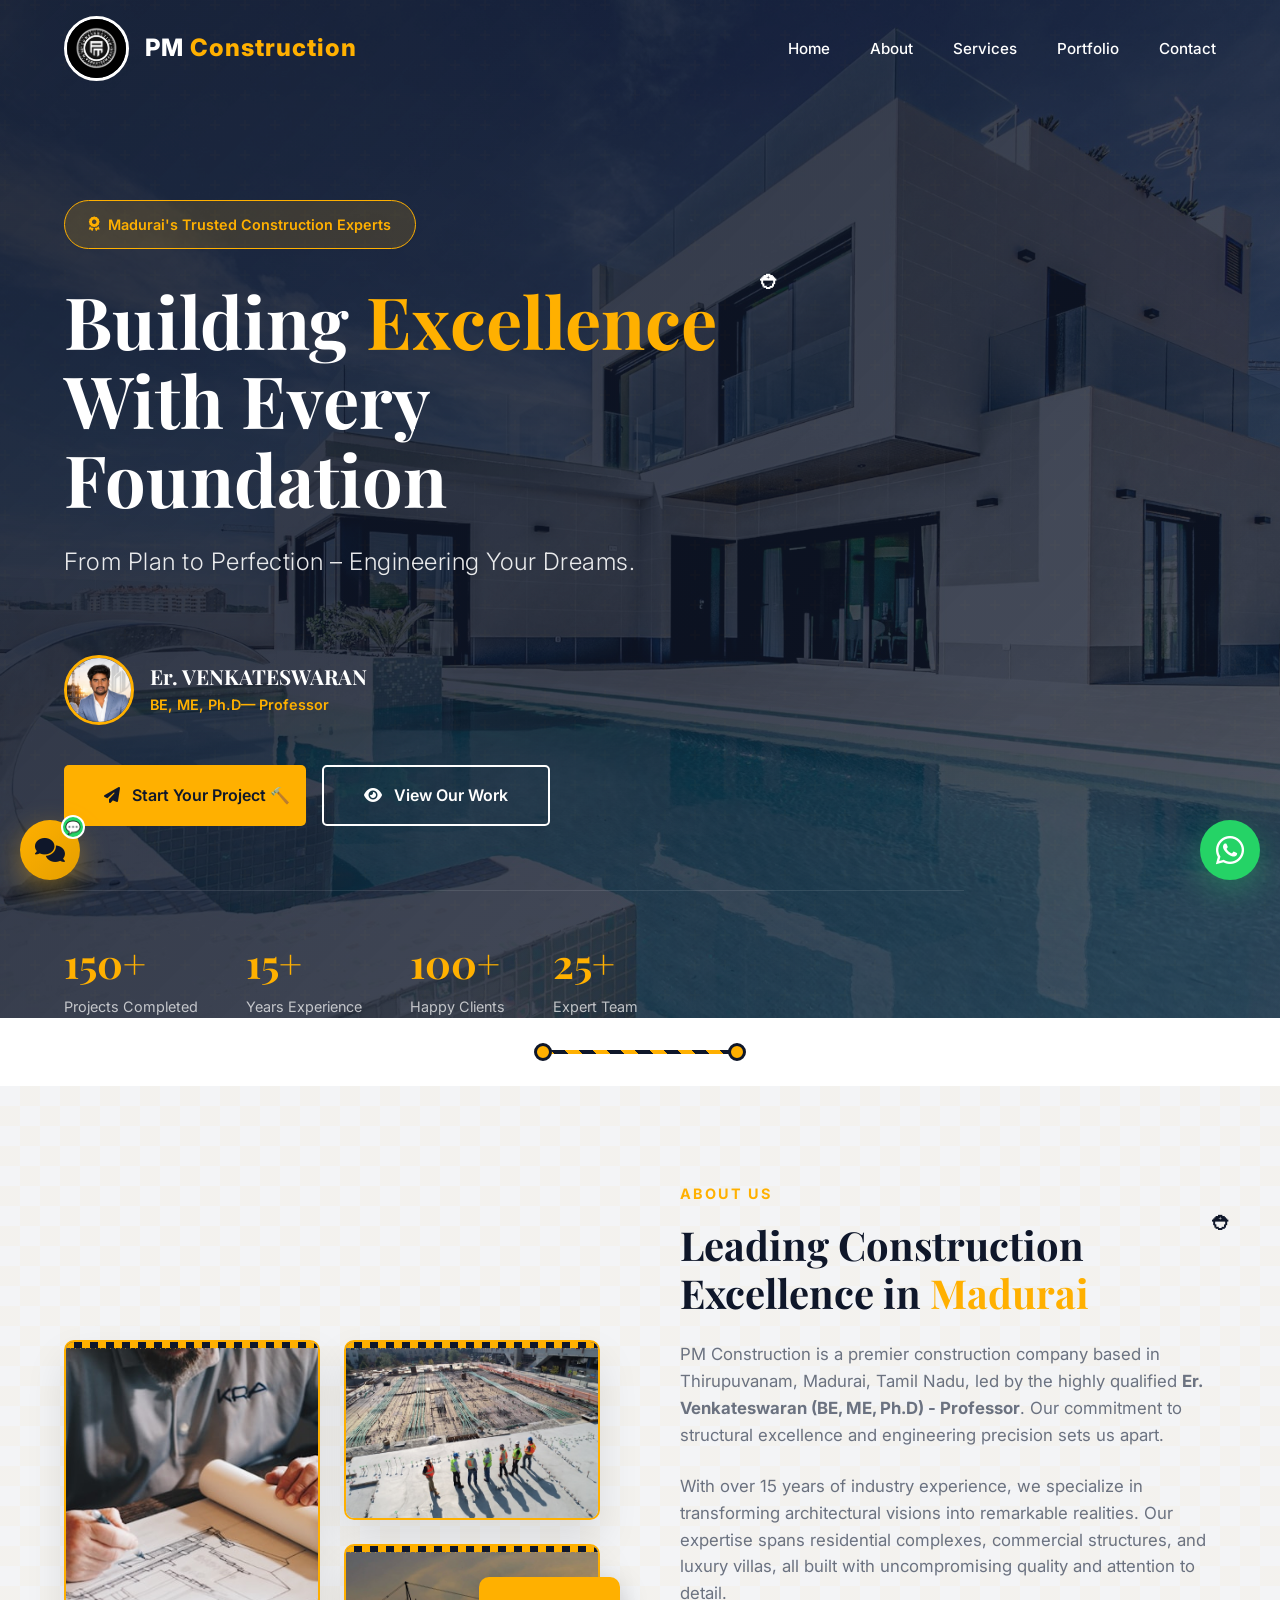
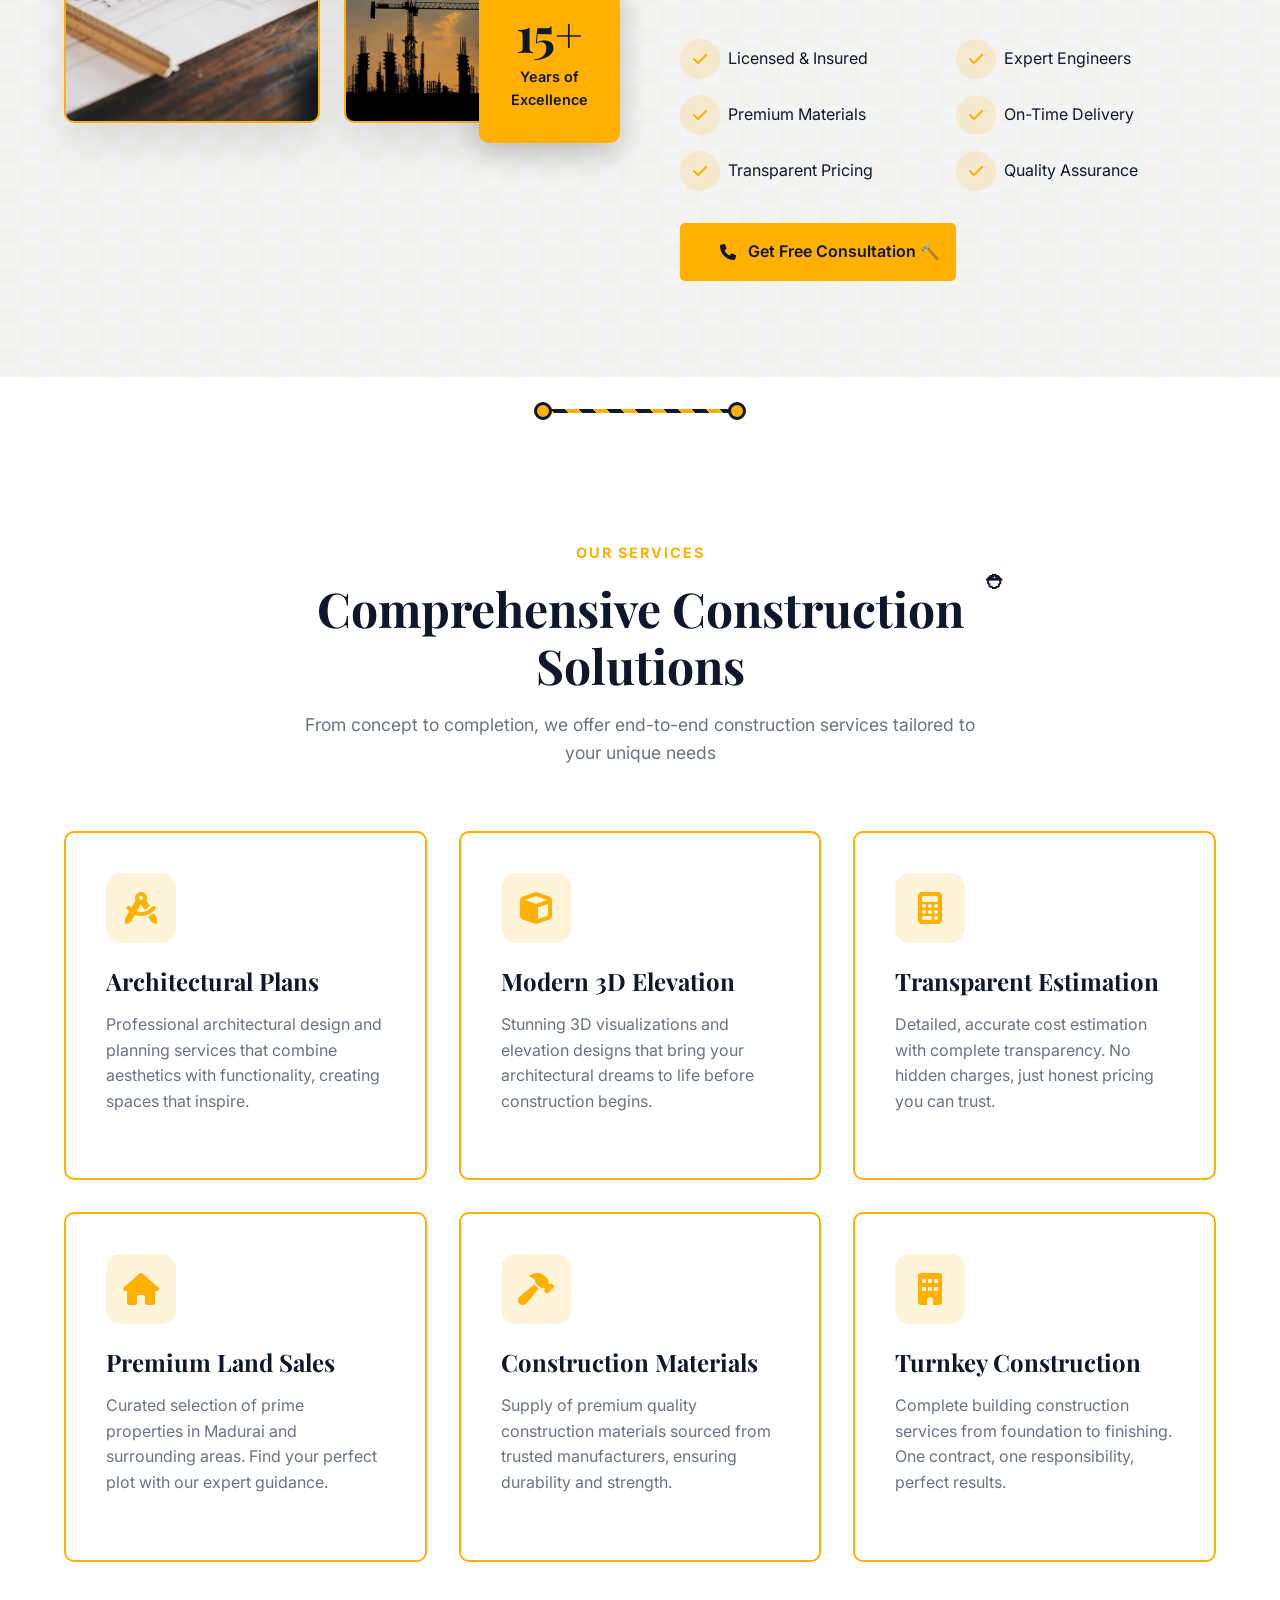
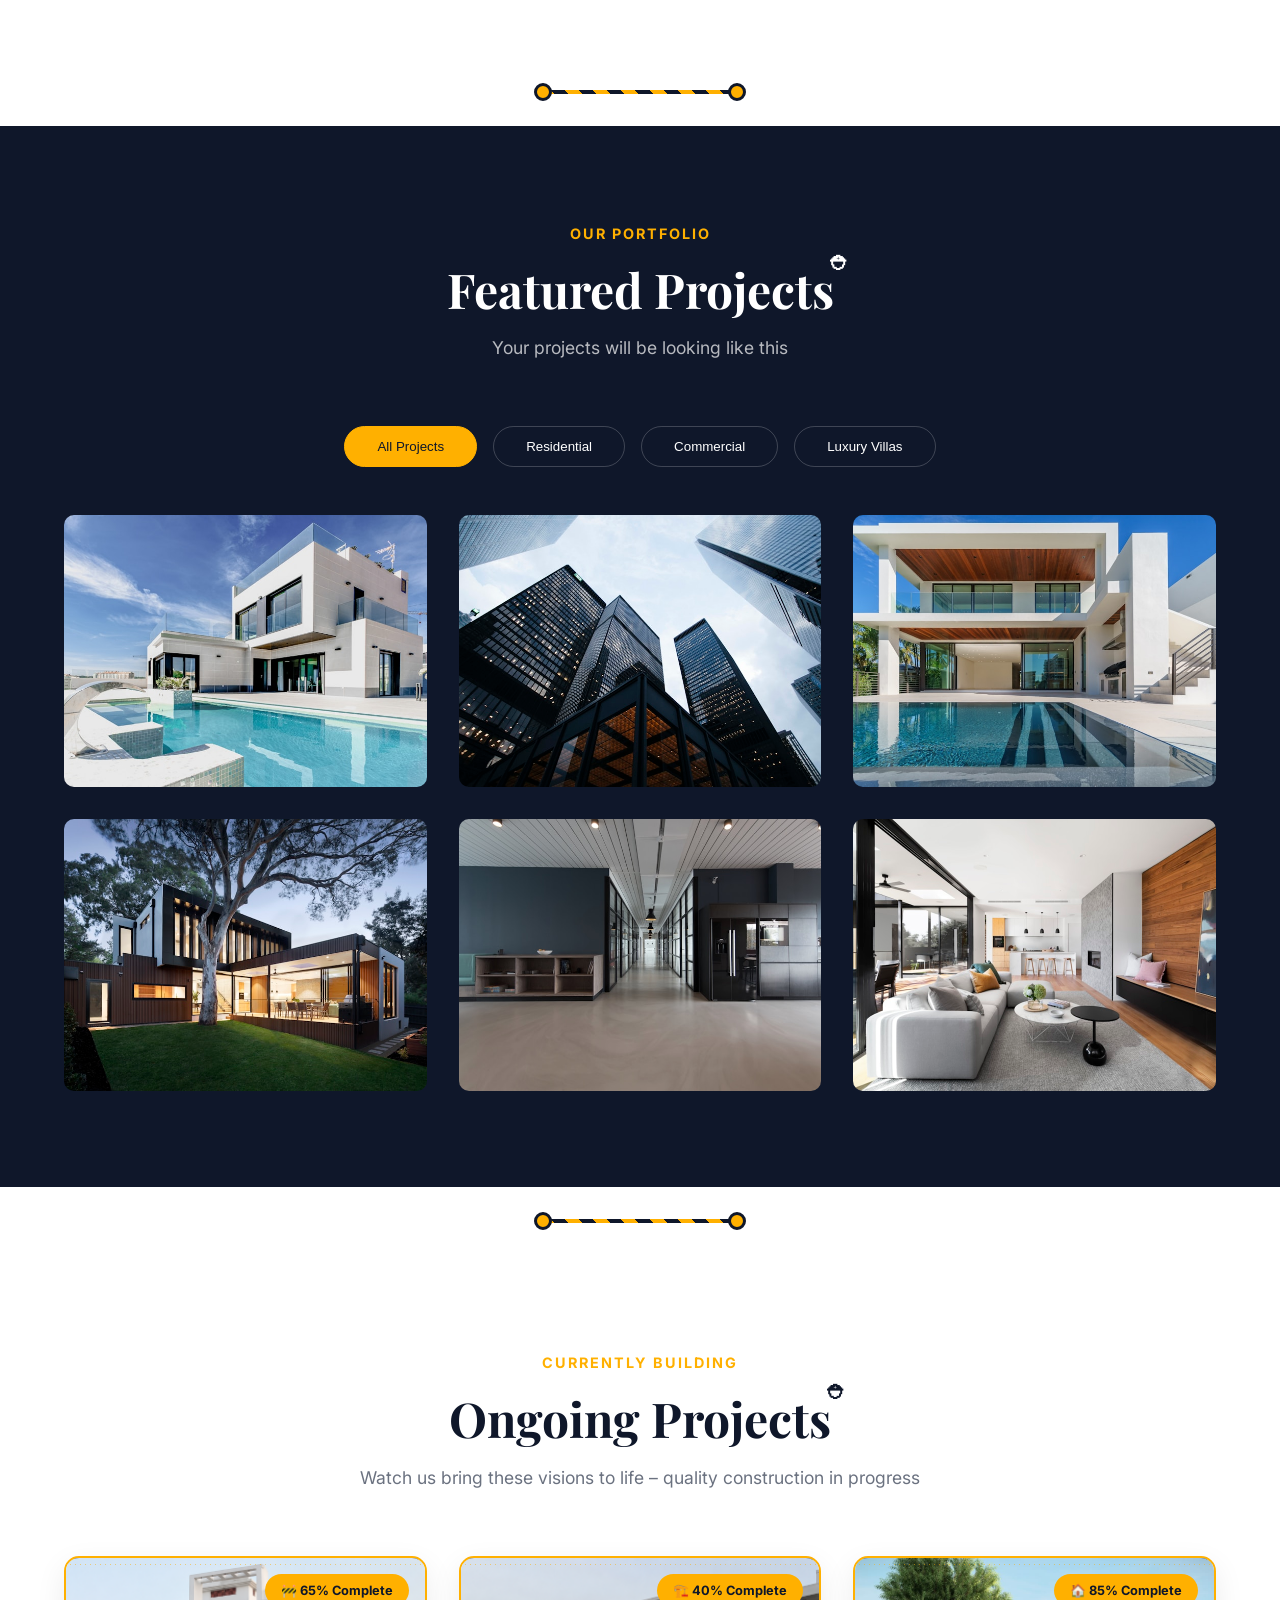
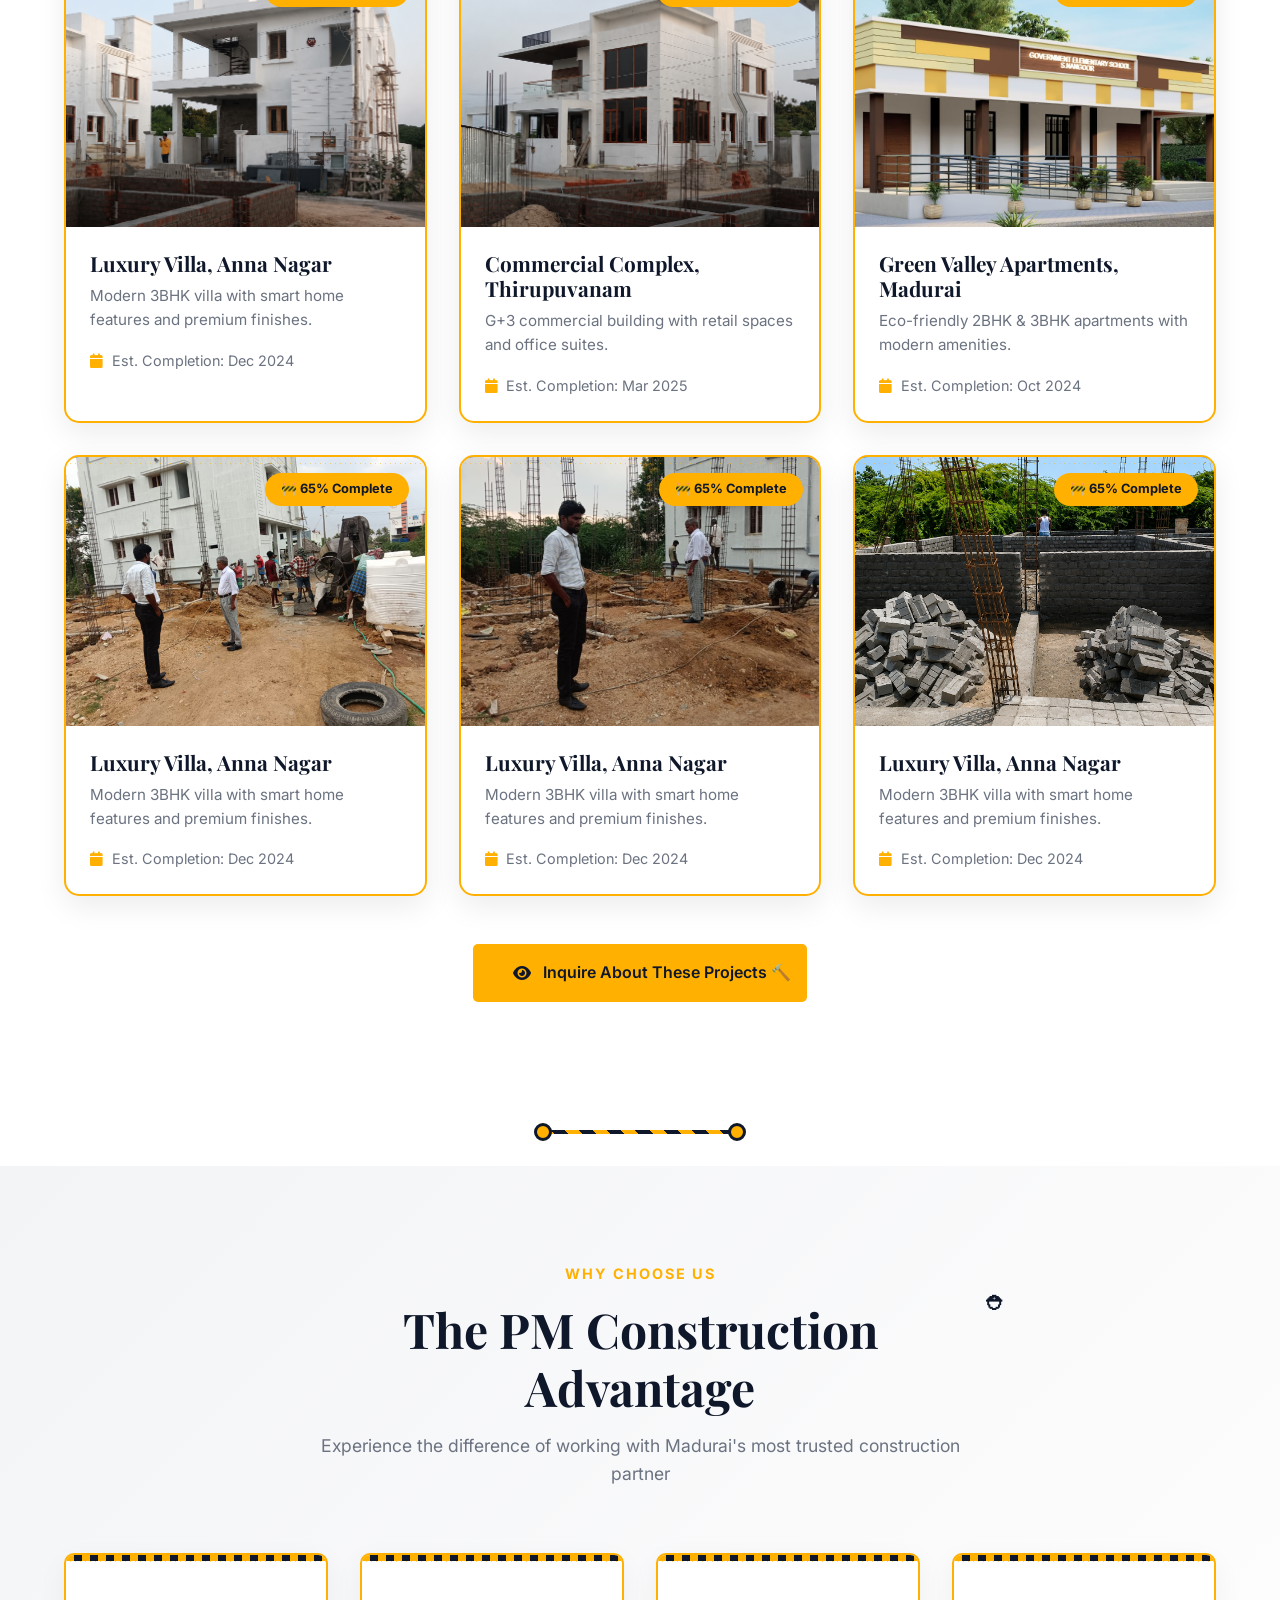
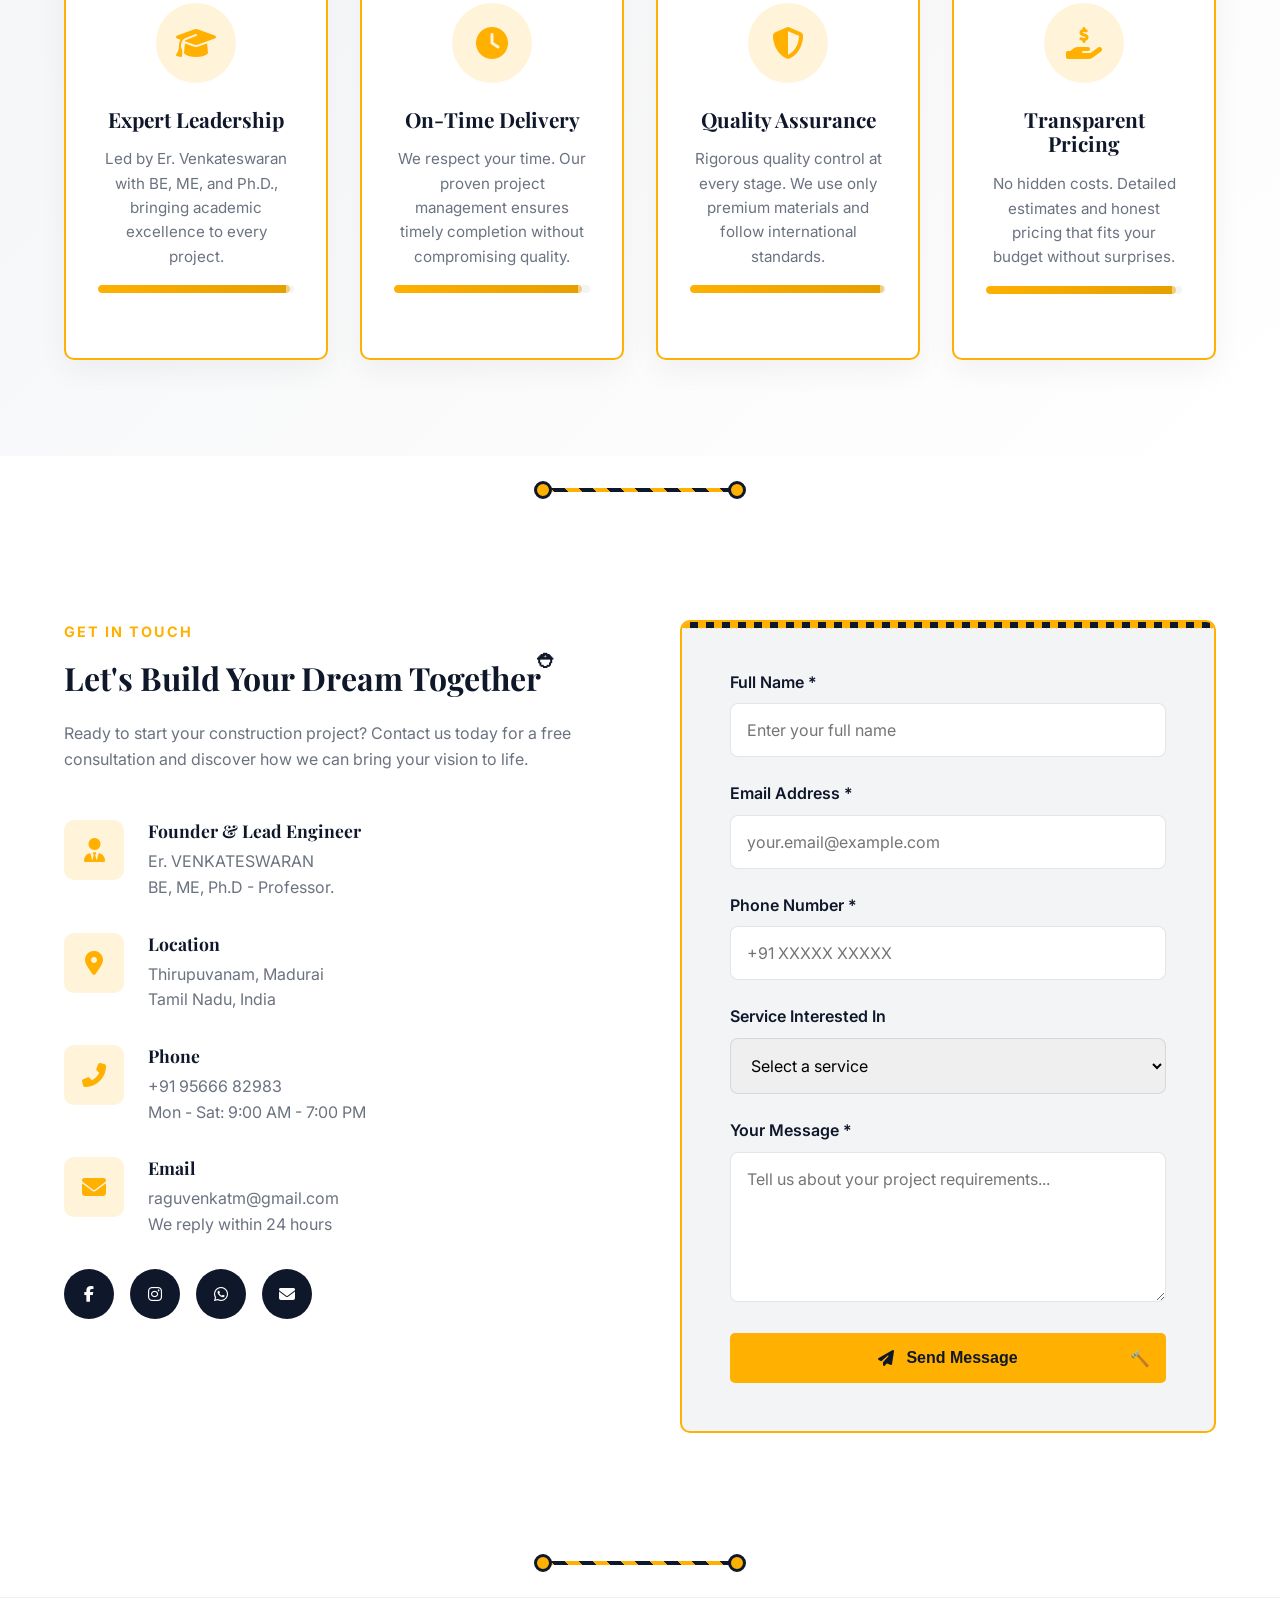
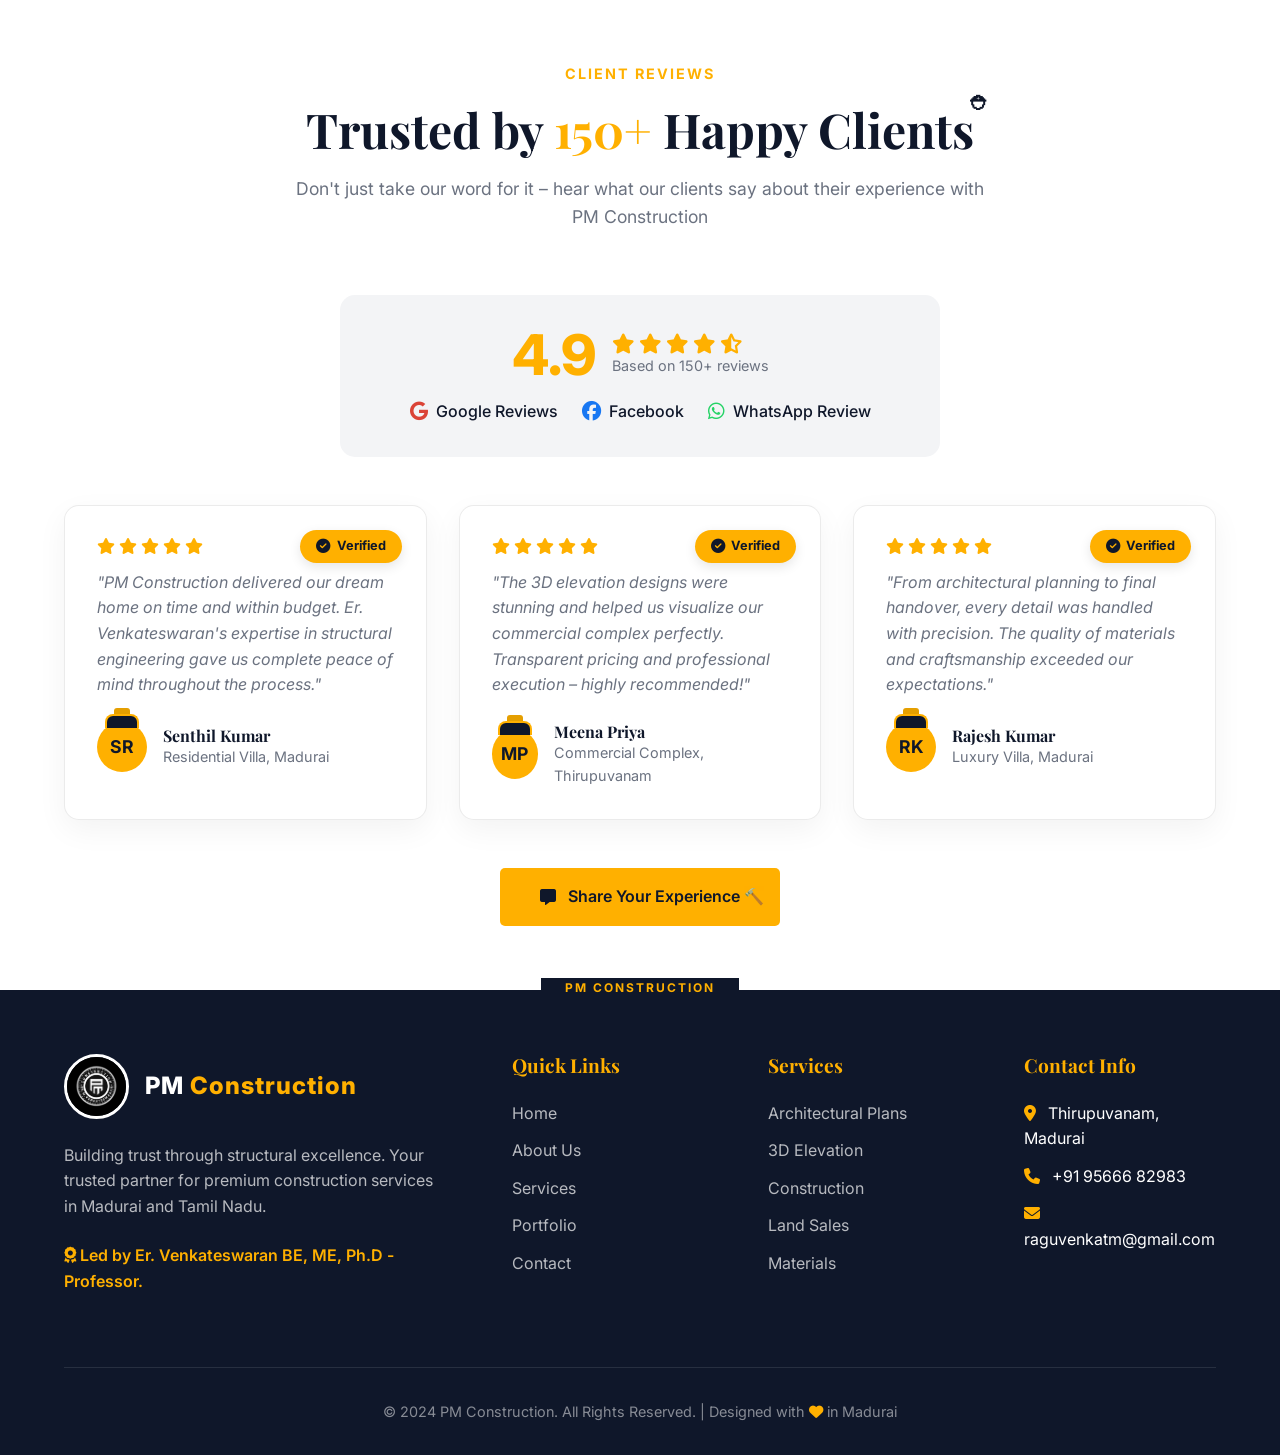
==== commit 62a95dc8: "added professor" ====
--- a/index.html
+++ b/index.html
@@ -4,8 +4,8 @@
     
     <meta charset="UTF-8">
     <meta name="viewport" content="width=device-width, initial-scale=1.0">
-    <meta name="description" content="PM Construction - Best Construction Company in Madurai. Led by Er. Venkateswaran BE, ME, Ph.D. Premium construction services, architectural plans, and turnkey projects.">
-    <meta name="keywords" content="Construction Company Madurai, Thirupuvanam, Er. Venkateswaran, Premium Construction, Architectural Plans, Building Construction Tamil Nadu, madurai construction company, Famous Construction company, best construction company madurai">
+    <meta name="description" content="PM Construction - Best Construction Company in Madurai. Led by Er. Venkateswaran BE, ME, Ph.D -Professor. Premium construction services, architectural plans, and turnkey projects.">
+    <meta name="keywords" content="Construction Company Madurai, Thirupuvanam, Er. Venkateswaran Professor, Premium Construction, Architectural Plans, Building Construction Tamil Nadu, madurai construction company, Famous Construction company, best construction company madurai">
     <title>PM Construction | Premium Construction Services in Madurai</title>
     <link rel="icon" type="image/png" href="images/logo.jpg">
     
@@ -1738,7 +1738,7 @@
                 </div>
                 <div class="founder-info">
                     <h3>Er. VENKATESWARAN</h3>
-                    <p>BE, ME, Ph.D</p>
+                    <p>BE, ME, Ph.D— Professor</p>
                 </div>
             </div>
             <div class="hero-cta">
@@ -1798,7 +1798,7 @@
                 <h2 class="hardhat-accent">Leading Construction Excellence in <span>Madurai</span></h2>
                 <p>
                     PM Construction is a premier construction company based in Thirupuvanam, Madurai, Tamil Nadu, 
-                    led by the highly qualified <strong>Er. Venkateswaran (BE, ME, Ph.D)</strong>. 
+                    led by the highly qualified <strong>Er. Venkateswaran (BE, ME, Ph.D) - Professor</strong>. 
                     Our commitment to structural excellence and engineering precision sets us apart.
                 </p>
                 <p>
@@ -2167,7 +2167,7 @@
                         <div class="contact-icon"><i class="fas fa-user-tie"></i></div>
                         <div>
                             <h4>Founder & Lead Engineer</h4>
-                            <p>Er. VENKATESWARAN<br>BE, ME, Ph.D.</p>
+                            <p>Er. VENKATESWARAN<br>BE, ME, Ph.D - Professor.</p>
                         </div>
                     </div>
                     <div class="contact-item">
@@ -2352,7 +2352,7 @@
                     construction services in Madurai and Tamil Nadu.
                 </p>
                 <p style="color: var(--primary); font-weight: 600;">
-                    <i class="fas fa-award"></i> Led by Er. Venkateswaran BE, ME, Ph.D.
+                    <i class="fas fa-award"></i> Led by Er. Venkateswaran BE, ME, Ph.D -Professor.
                 </p>
             </div>
             <div class="footer-column">
@@ -2575,7 +2575,7 @@
         services: `🏗️ <strong>Our Services:</strong><br><br>
             • Architectural Plans & Design<br>
             • Modern 3D Elevation Visualization<br>
-            • Transparent Cost Estimation<br>
+            • Transparent Cost Estimation<br> 
             • Premium Land Sales in Madurai<br>
             • Quality Construction Materials<br>
             • Turnkey Construction Projects<br><br>
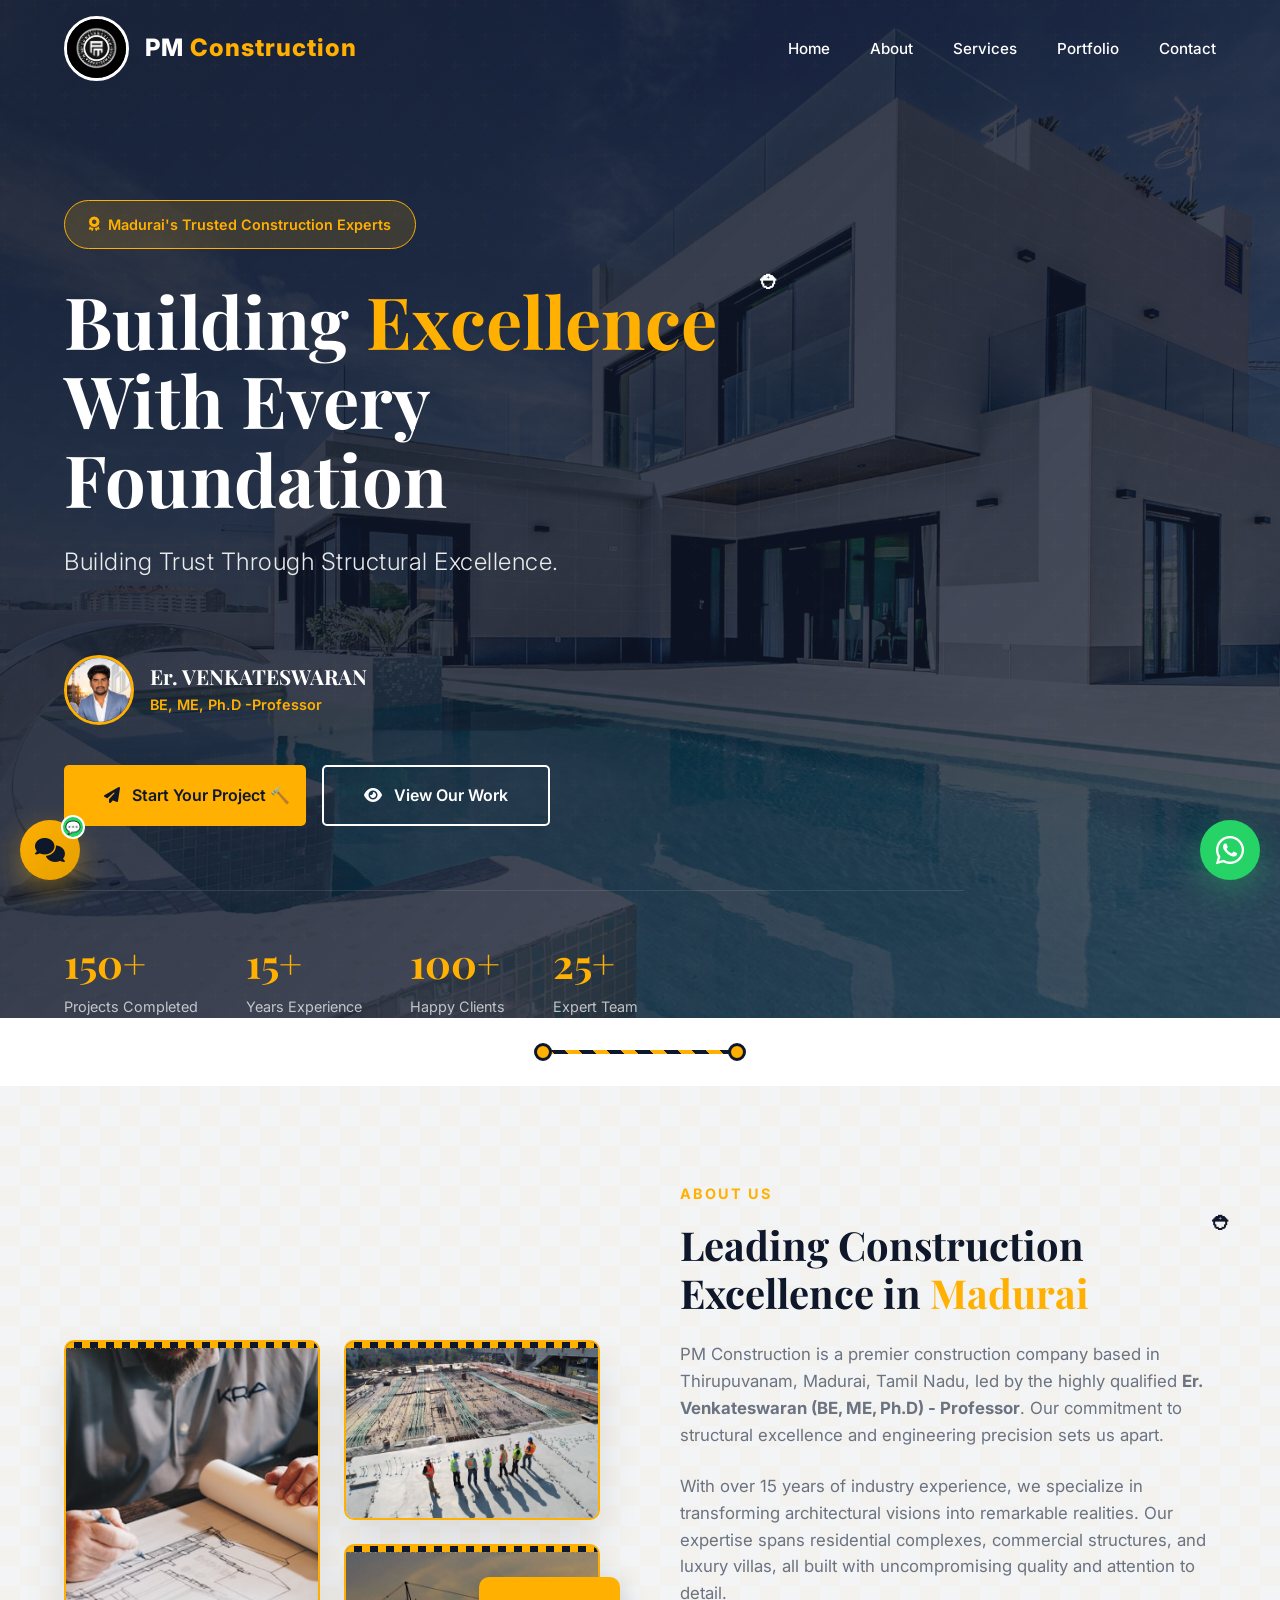
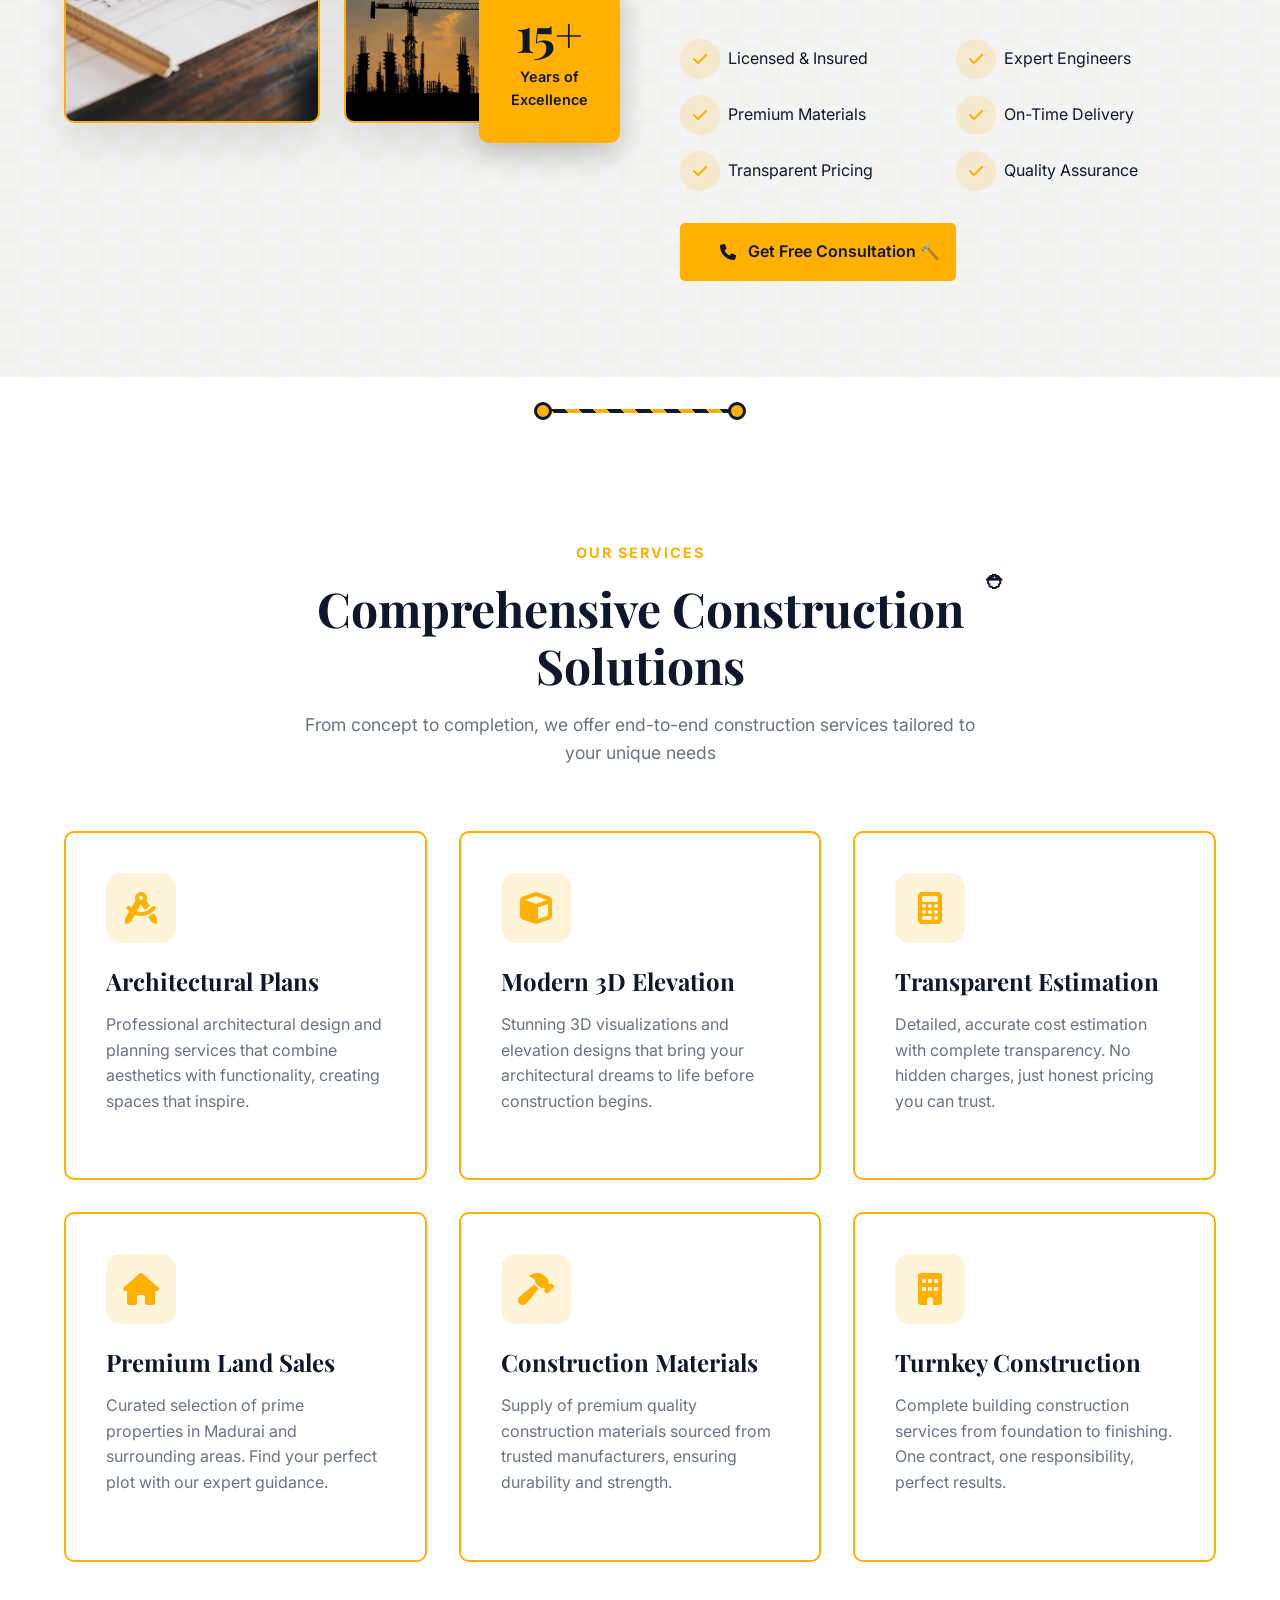
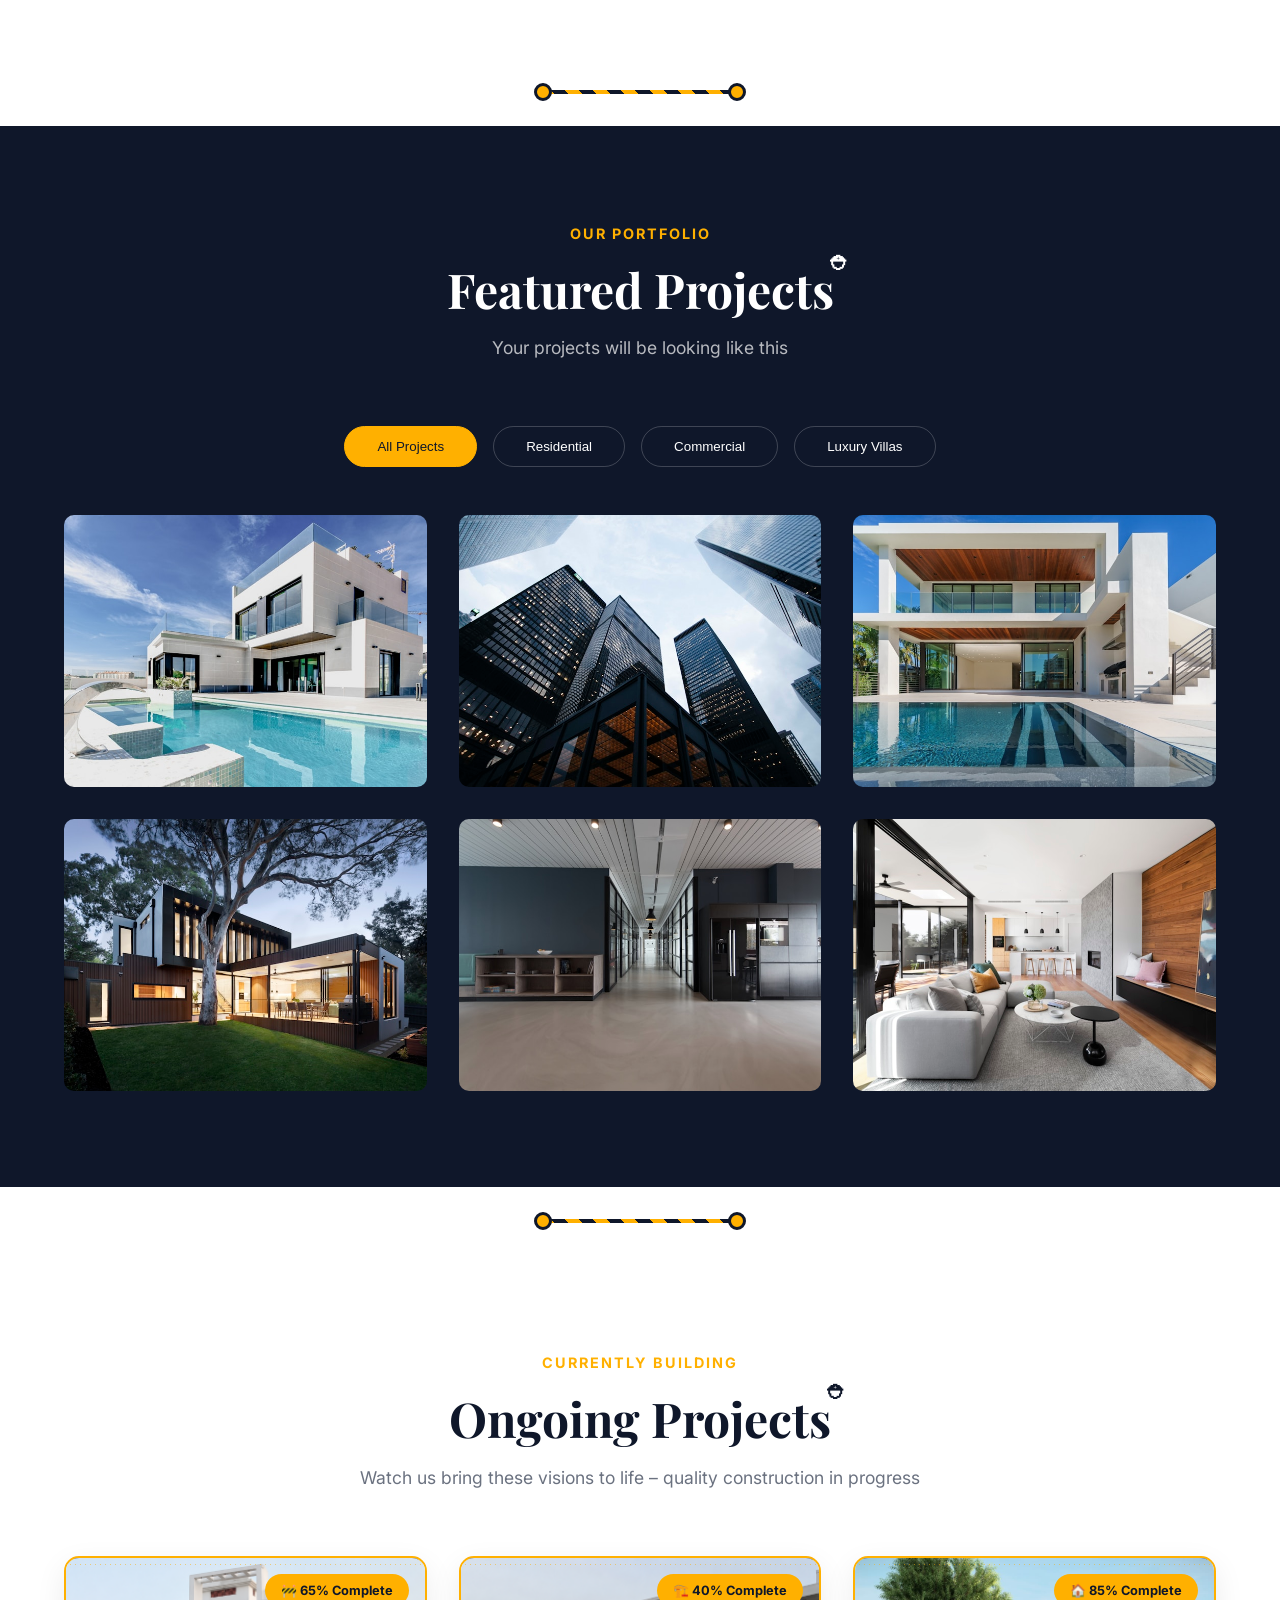
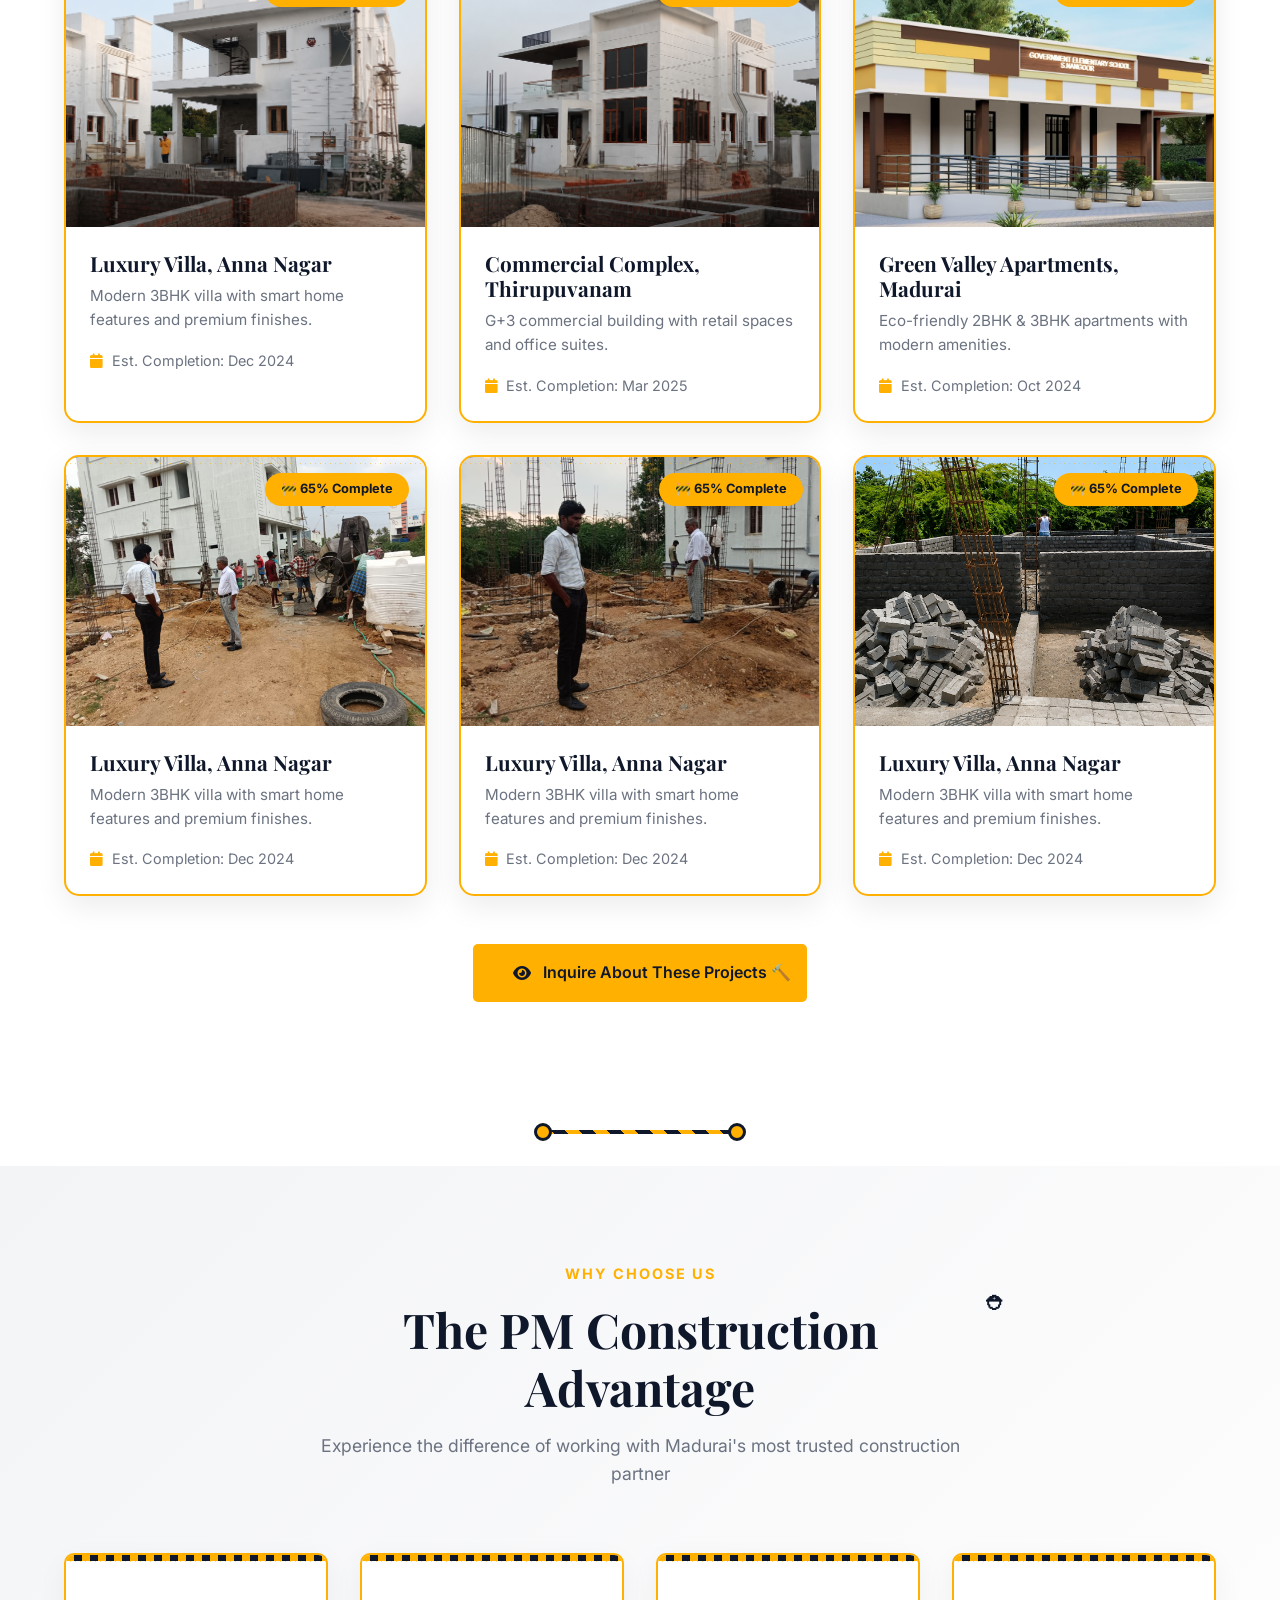
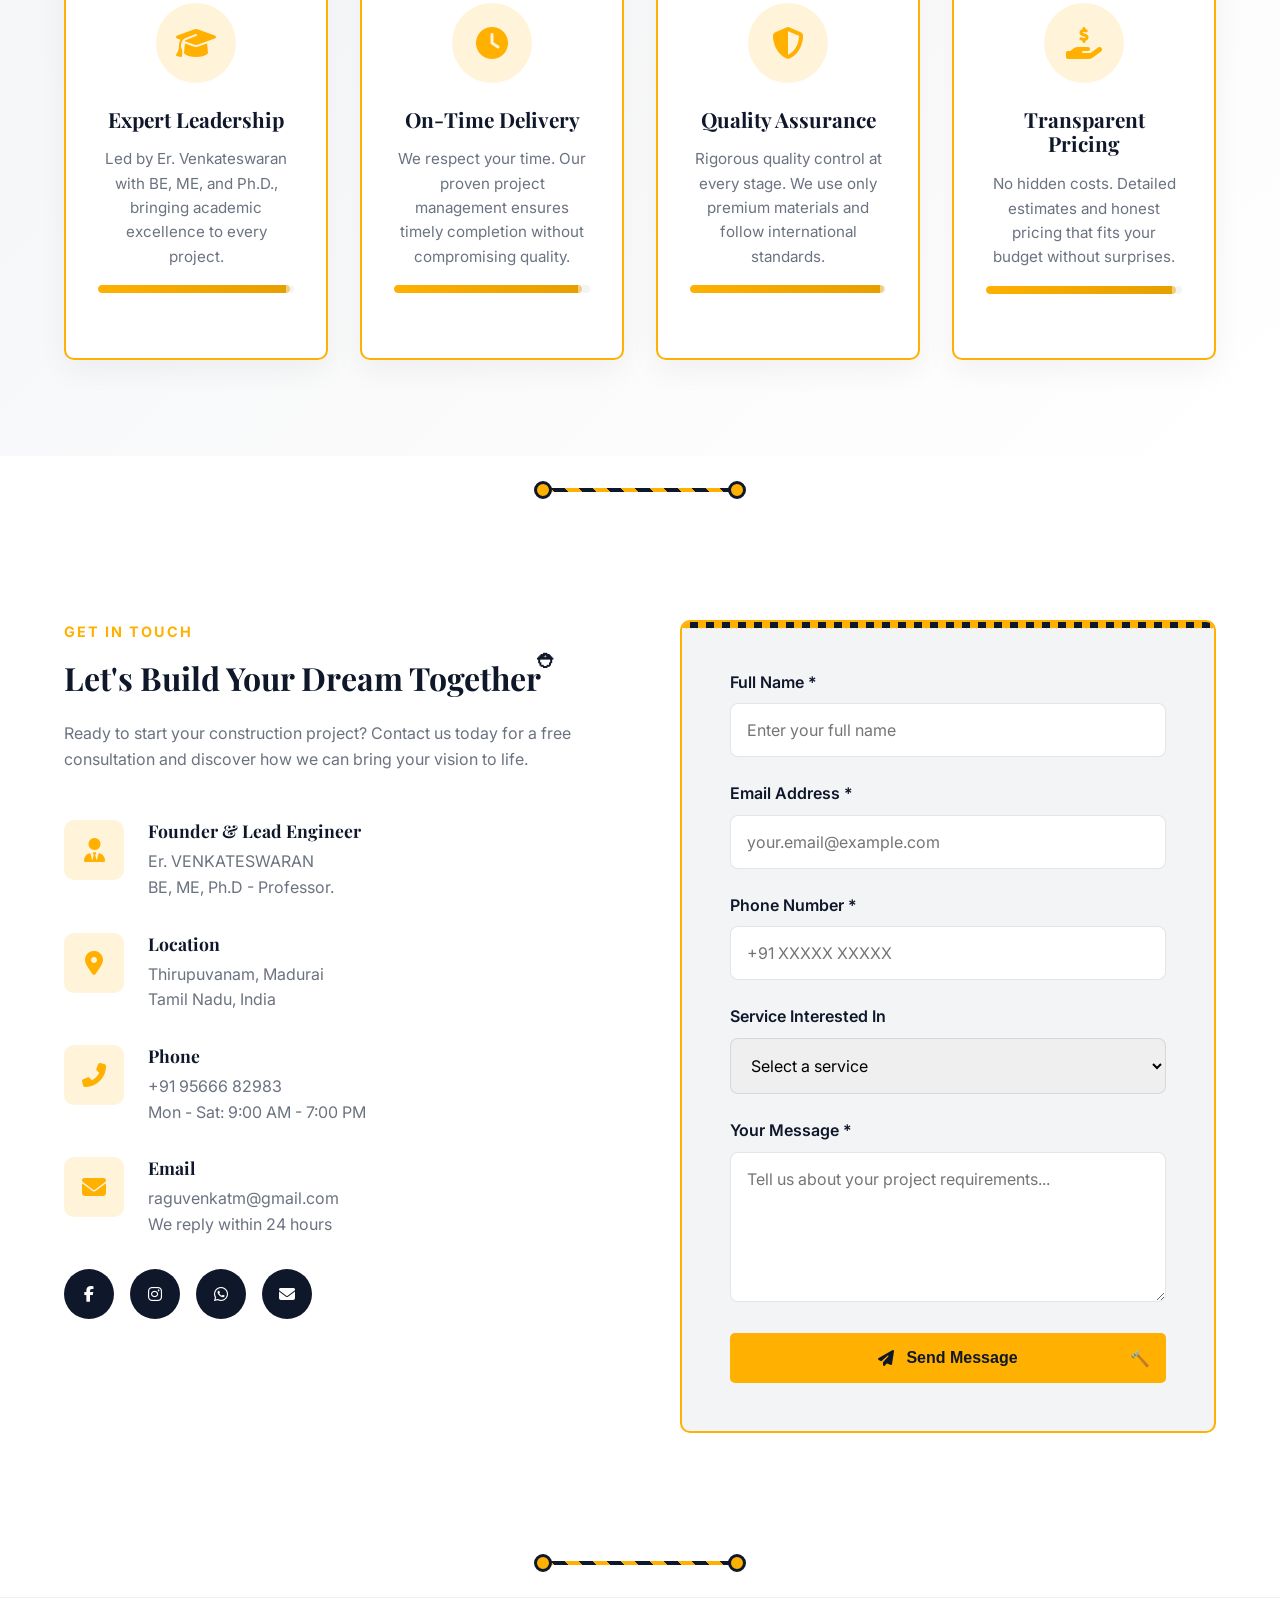
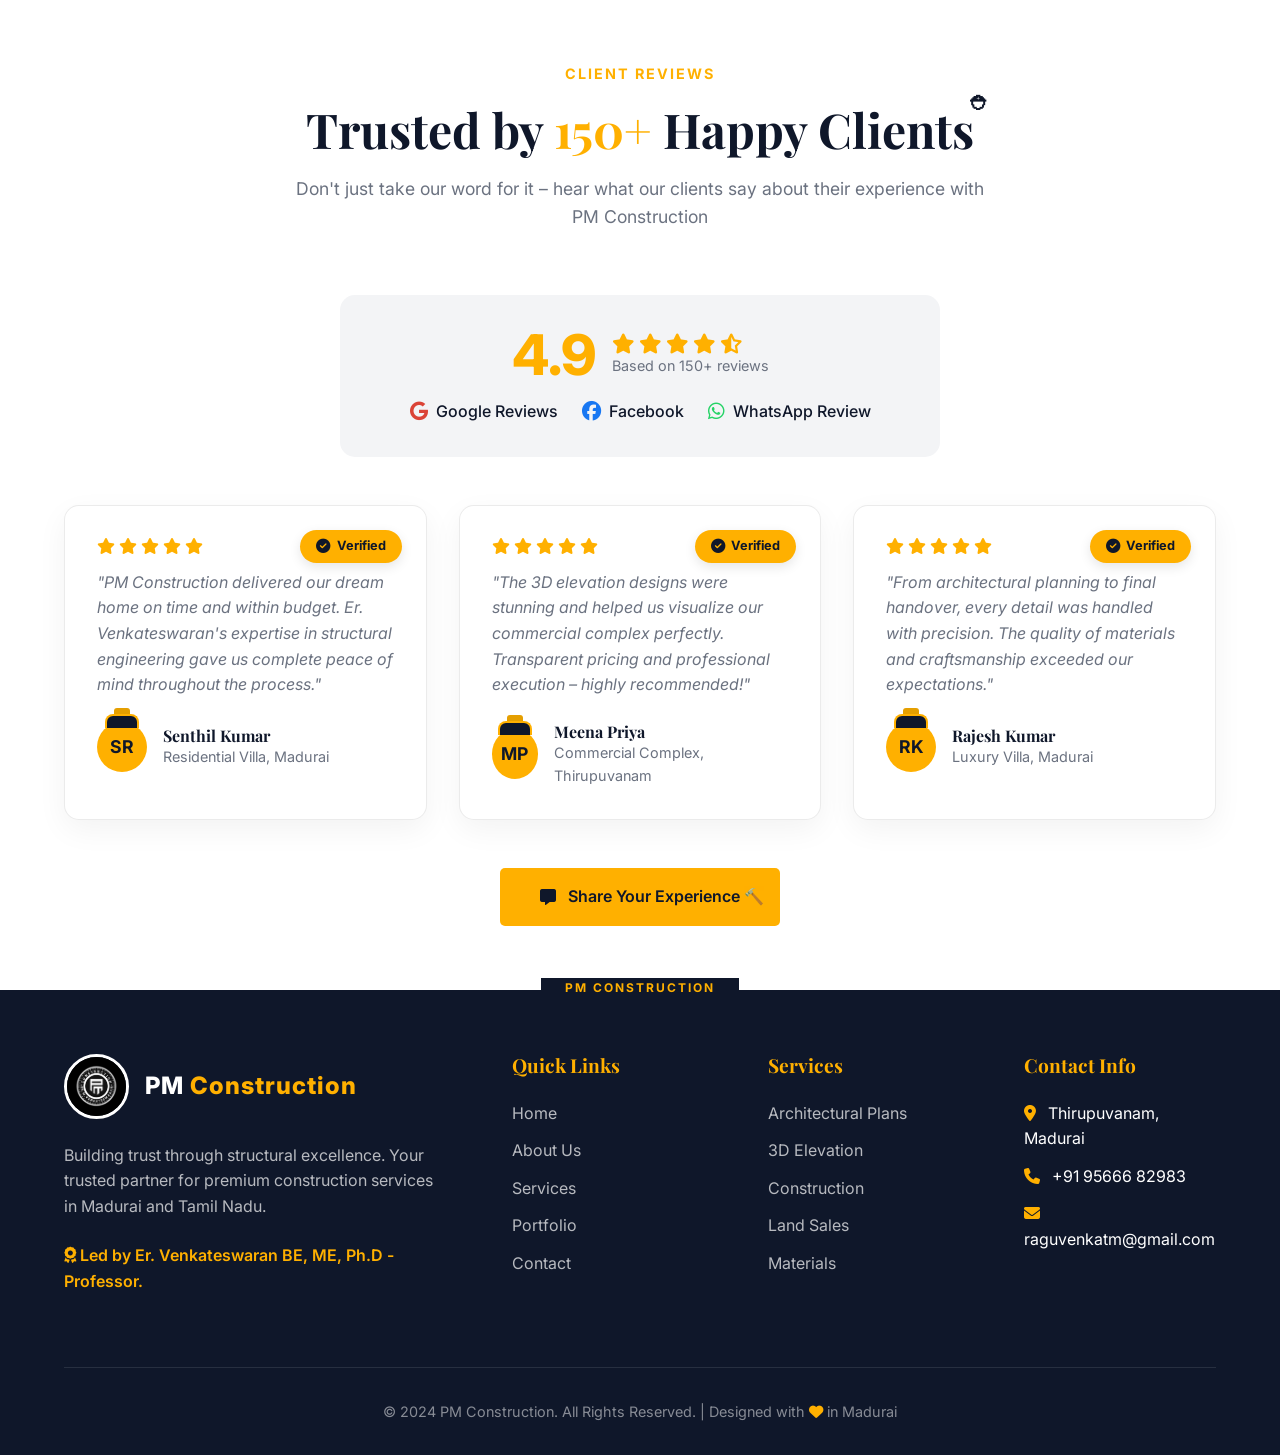
==== commit 031c72f9: "small changes for professor" ====
--- a/index.html
+++ b/index.html
@@ -1738,7 +1738,7 @@
                 </div>
                 <div class="founder-info">
                     <h3>Er. VENKATESWARAN</h3>
-                    <p>BE, ME, Ph.D— Professor</p>
+                    <p>BE, ME, Ph.D -Professor</p>
                 </div>
             </div>
             <div class="hero-cta">
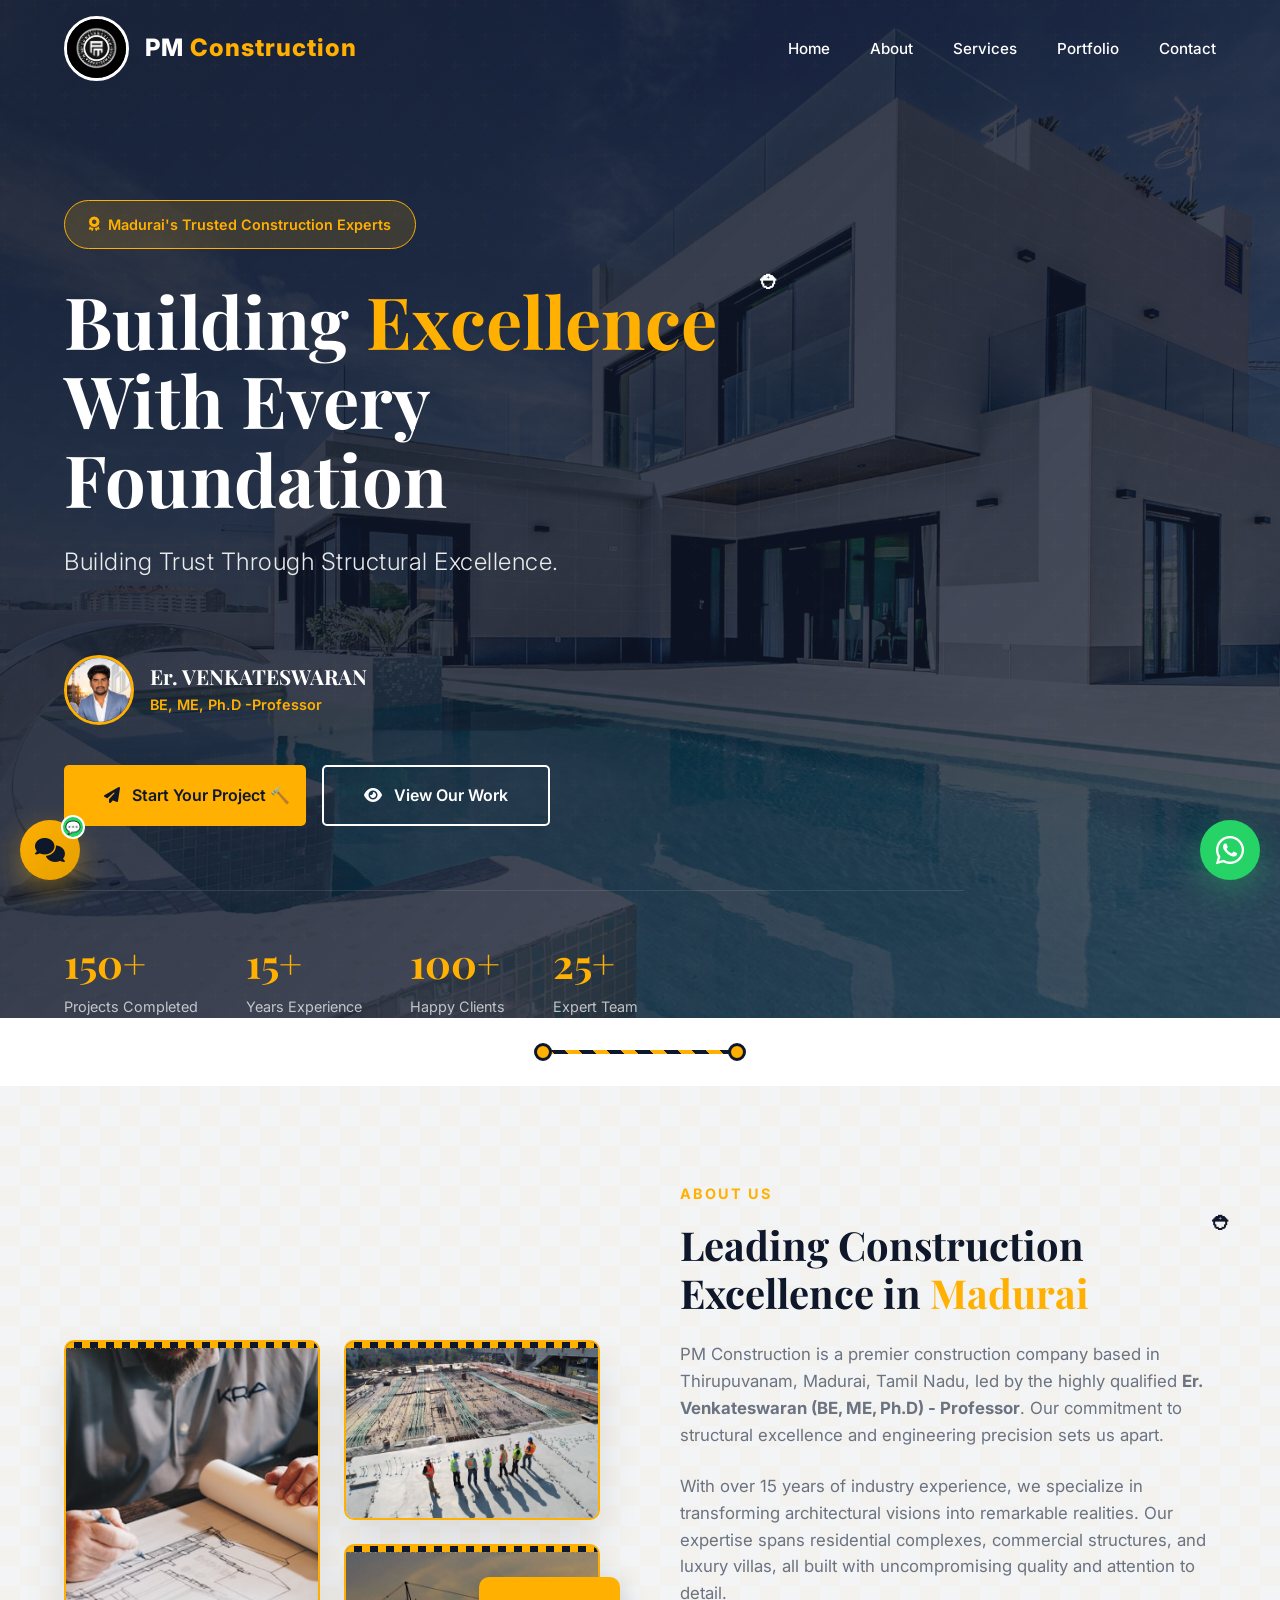
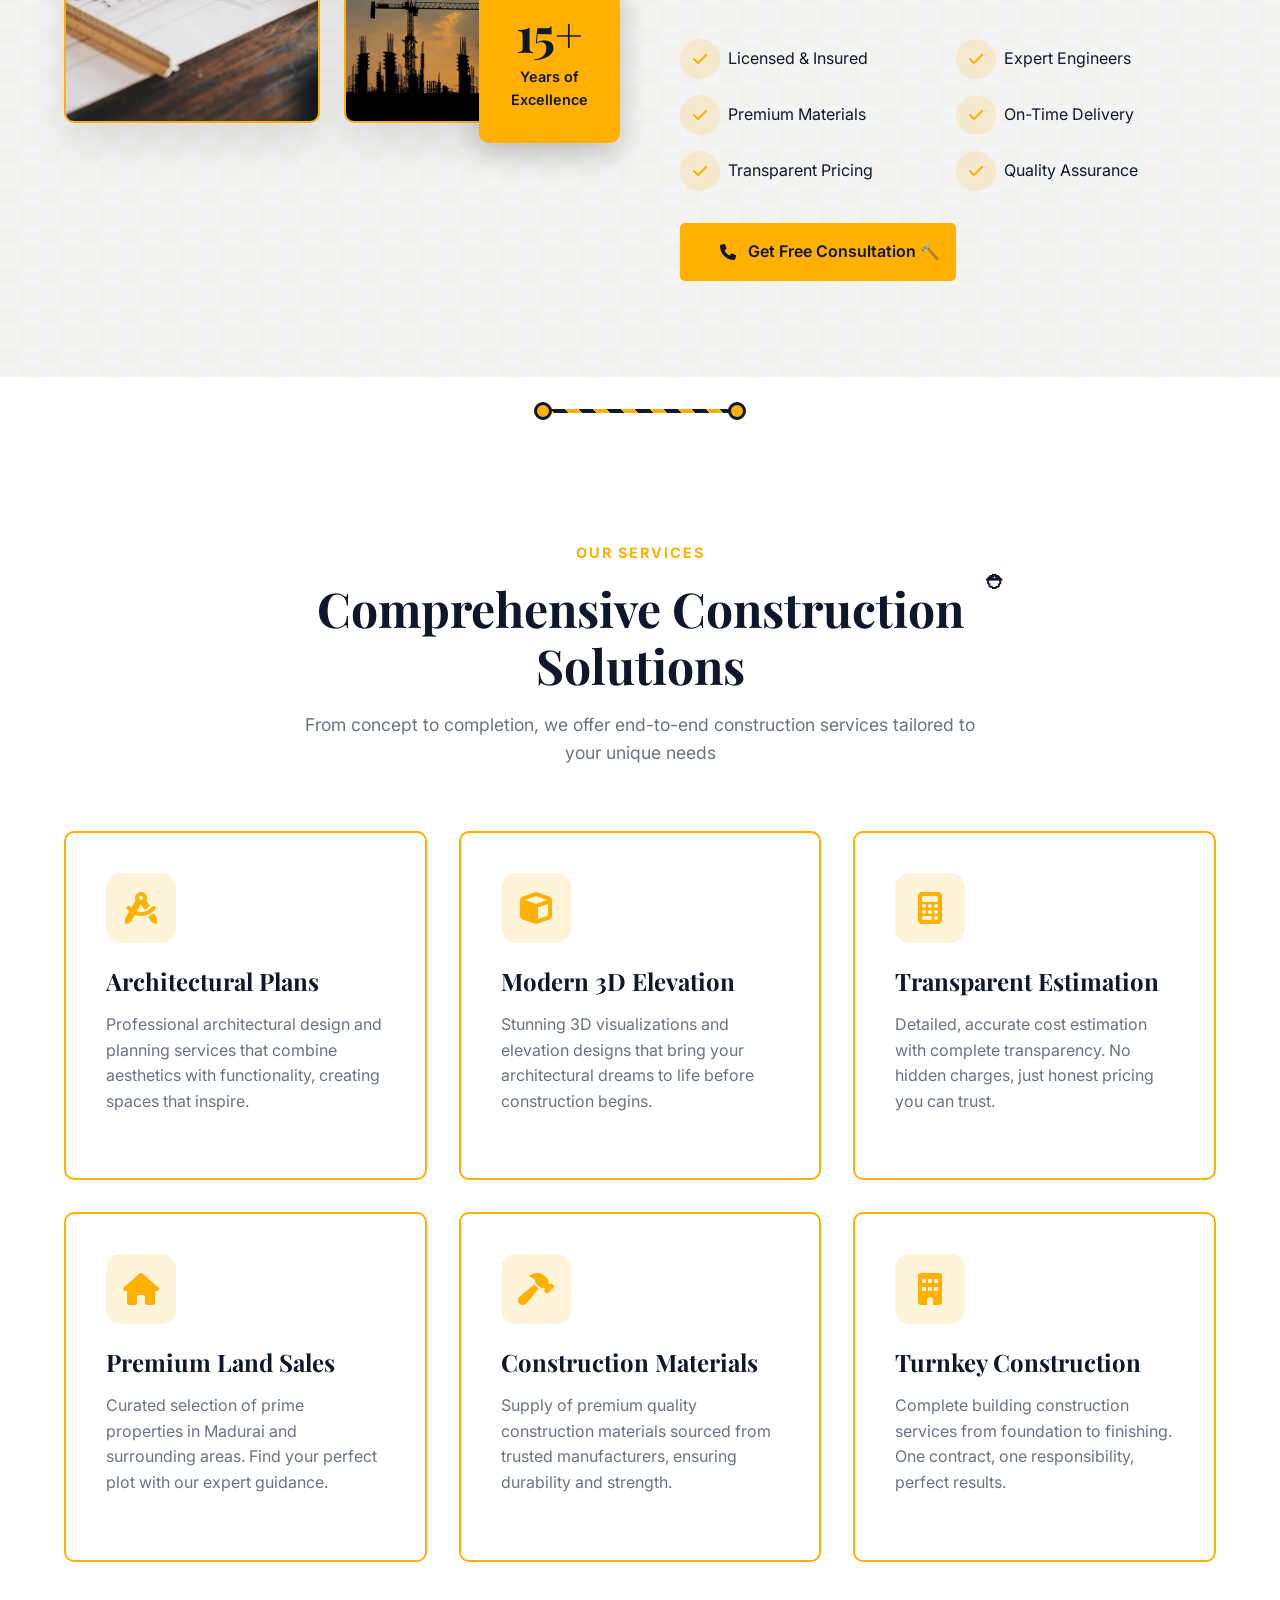
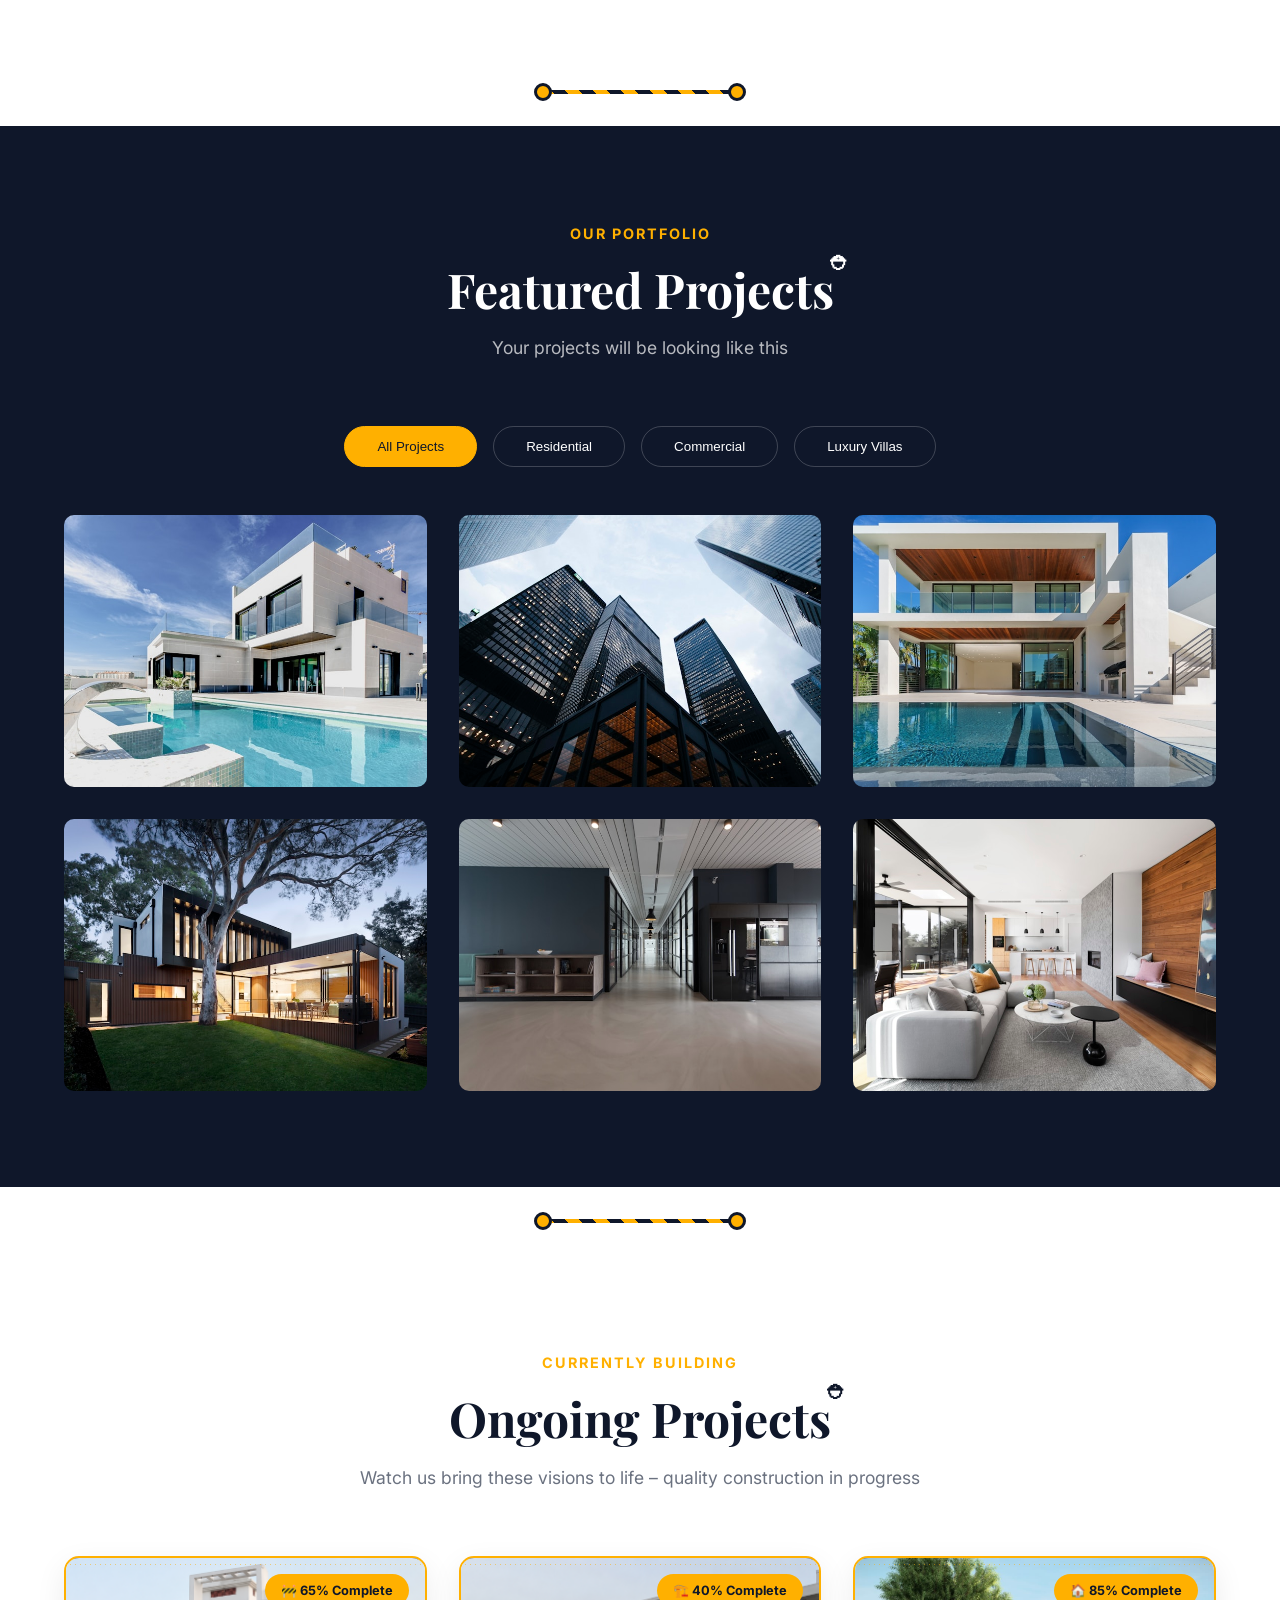
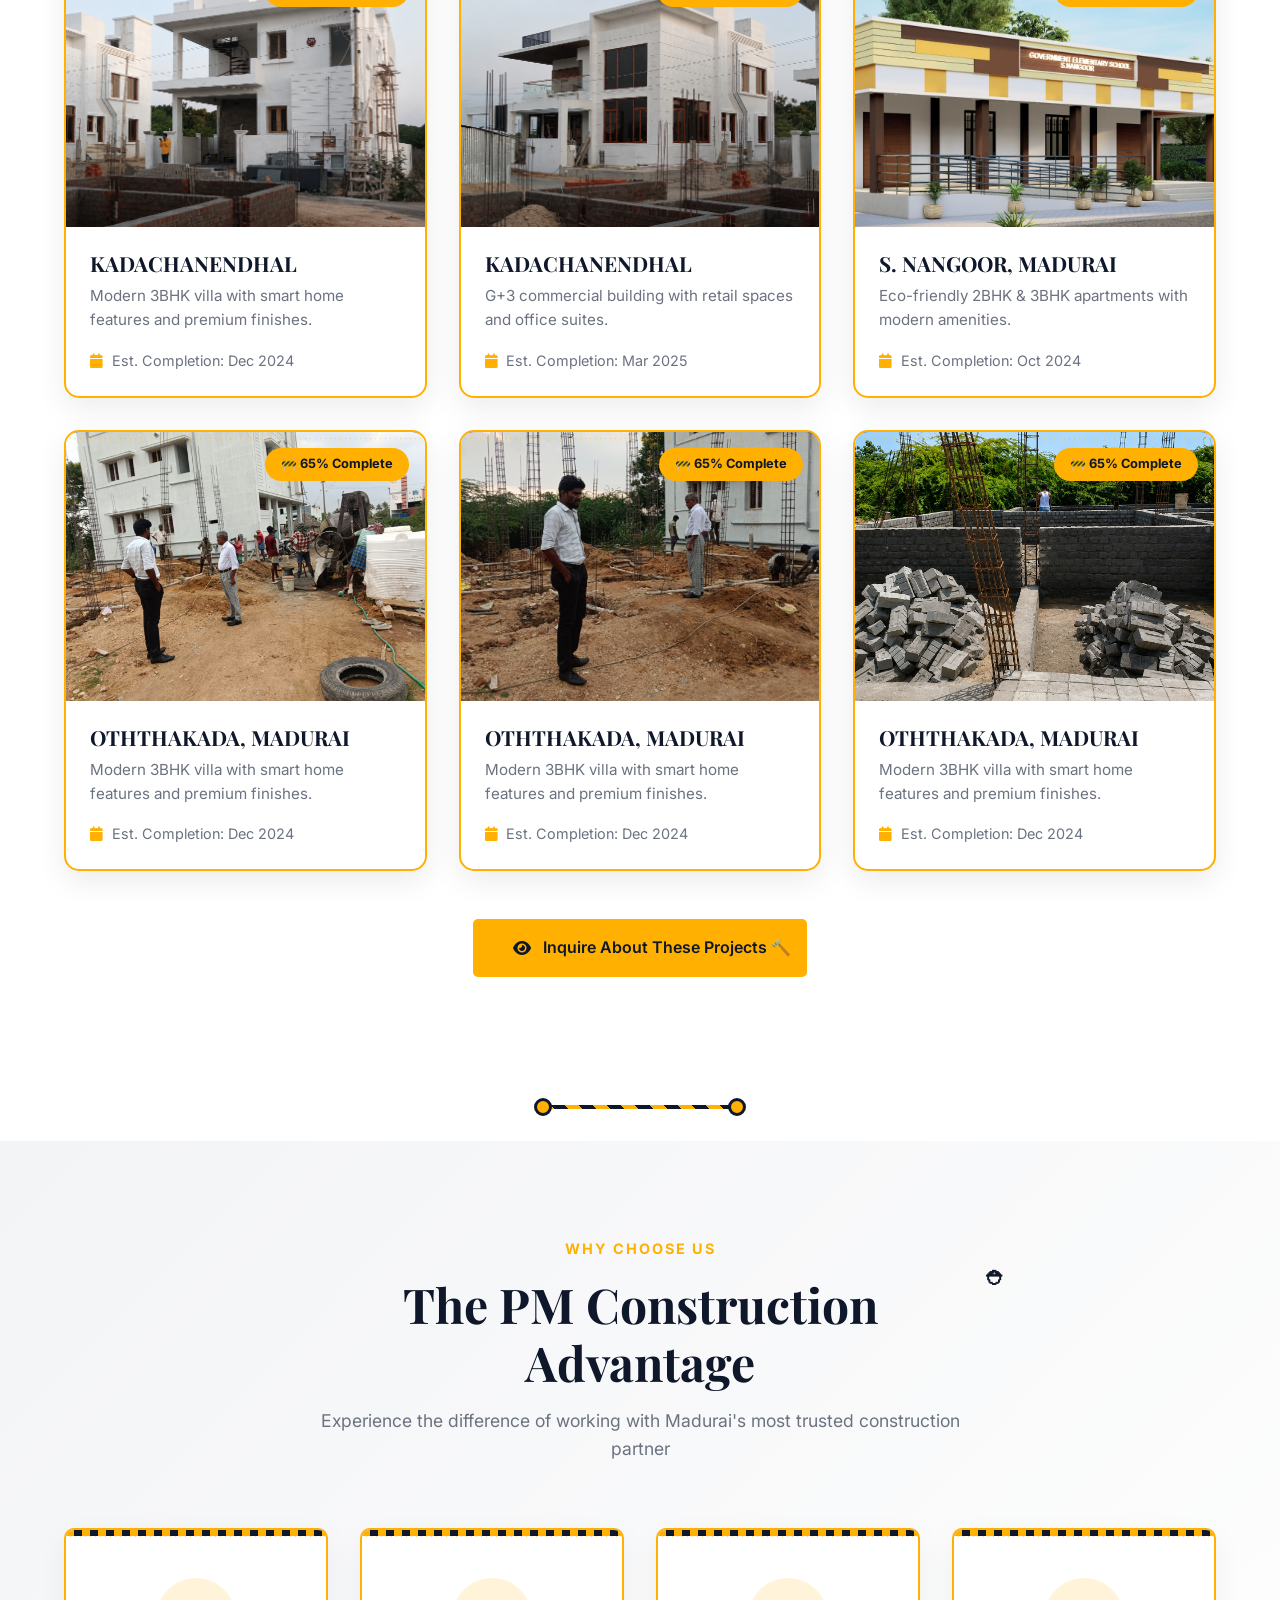
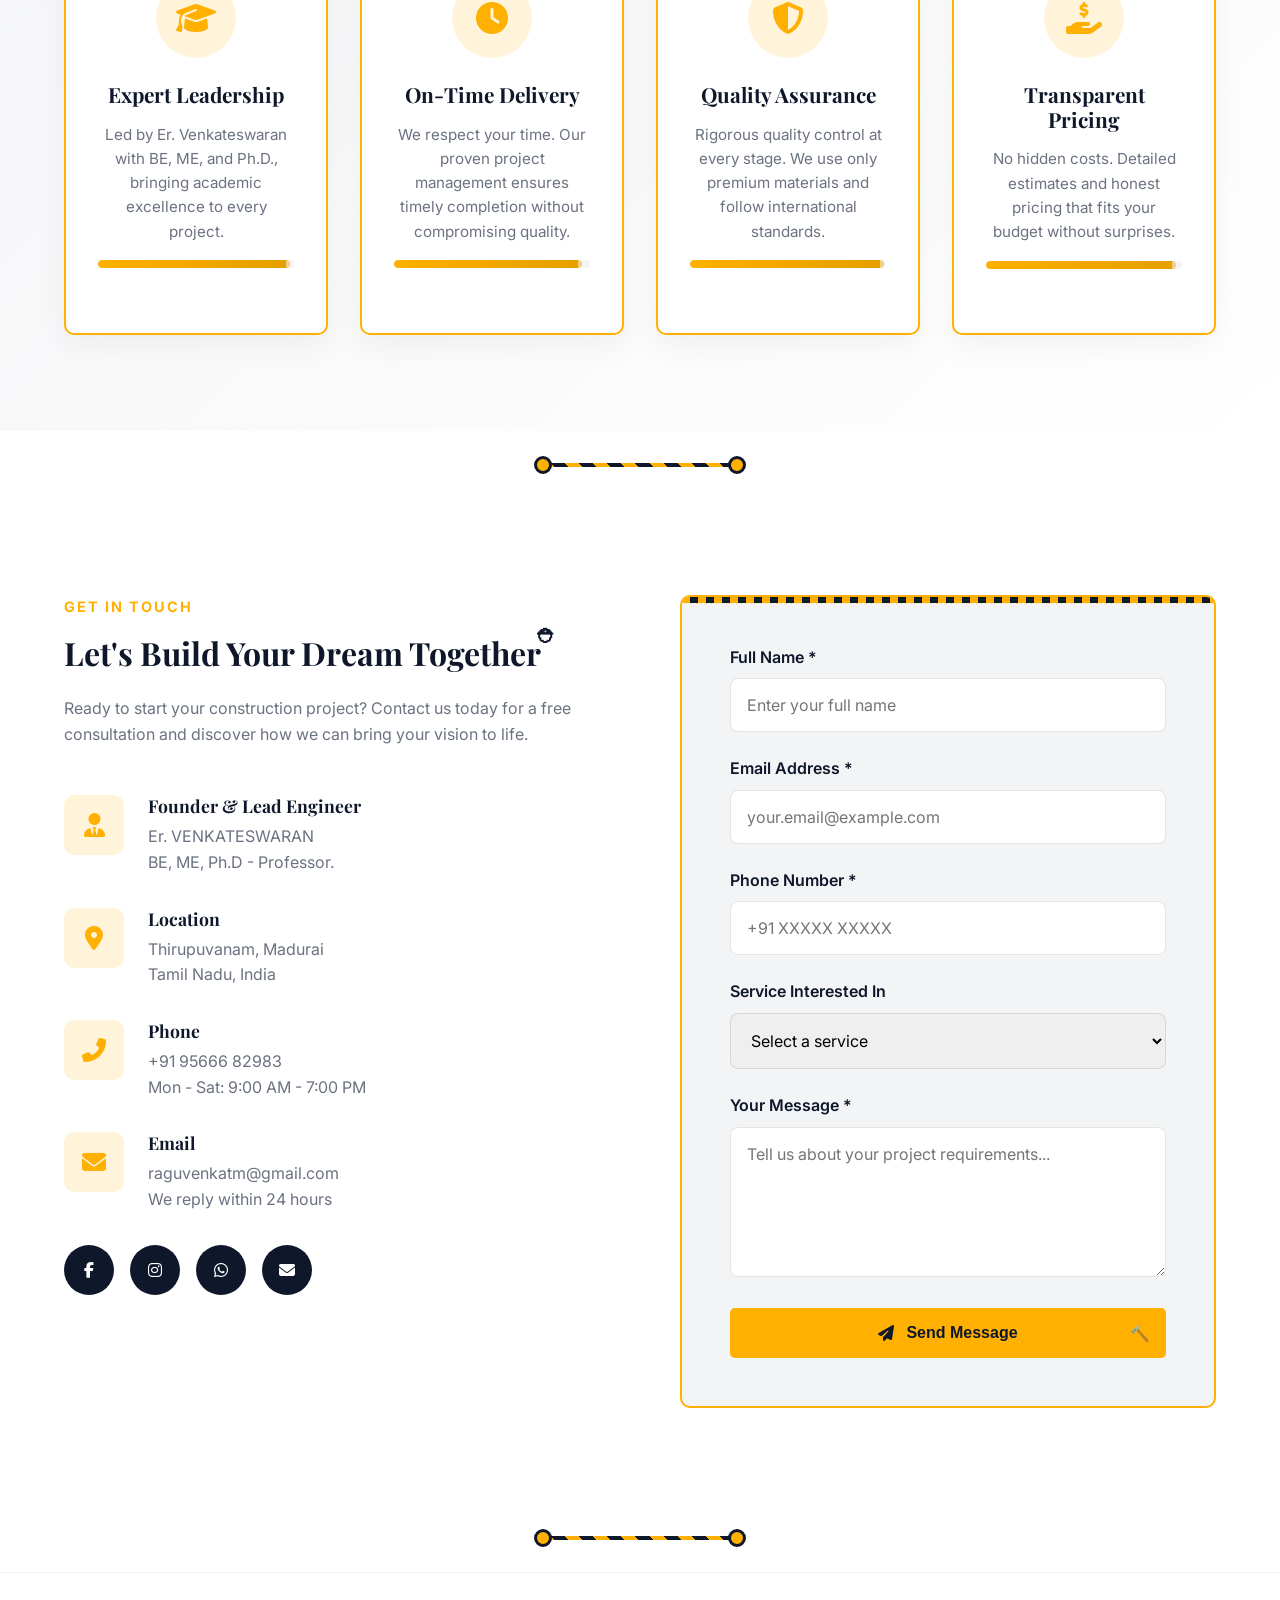
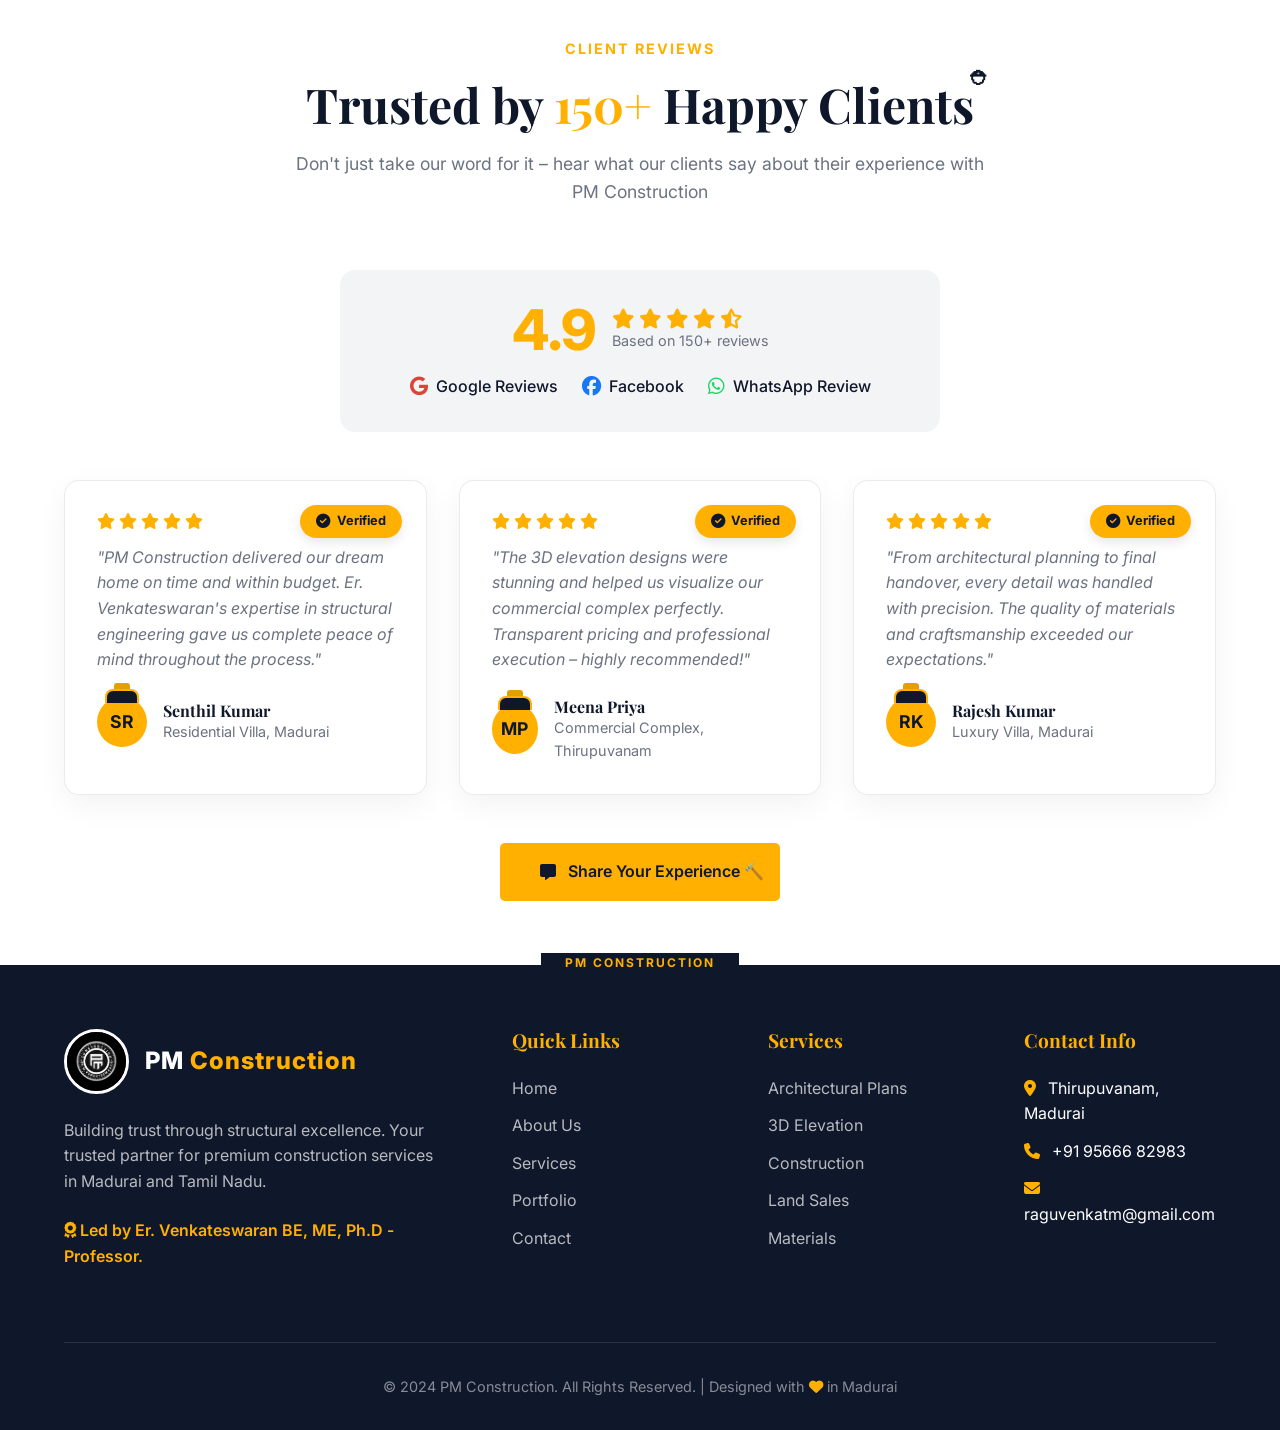
==== commit 7f42eea3: "area names changed" ====
--- a/index.html
+++ b/index.html
@@ -2007,7 +2007,7 @@
                 </div>
             </div>
             <div style="padding: 1.5rem;">
-                <h3 style="font-size: 1.3rem; margin-bottom: 0.5rem; color: var(--dark);">Luxury Villa, Anna Nagar</h3>
+                <h3 style="font-size: 1.3rem; margin-bottom: 0.5rem; color: var(--dark);">KADACHANENDHAL</h3>
                 <p style="color: var(--gray-dark); margin-bottom: 1rem; font-size: 0.95rem;">Modern 3BHK villa with smart home features and premium finishes.</p>
                 <div style="display: flex; justify-content: space-between; align-items: center; font-size: 0.9rem; color: var(--gray-dark);">
                     <span><i class="fas fa-calendar" style="color: var(--primary); margin-right: 0.3rem;"></i> Est. Completion: Dec 2024</span>
@@ -2024,7 +2024,7 @@
                 </div>
             </div>
             <div style="padding: 1.5rem;">
-                <h3 style="font-size: 1.3rem; margin-bottom: 0.5rem; color: var(--dark);">Commercial Complex, Thirupuvanam</h3>
+                <h3 style="font-size: 1.3rem; margin-bottom: 0.5rem; color: var(--dark);">KADACHANENDHAL</h3>
                 <p style="color: var(--gray-dark); margin-bottom: 1rem; font-size: 0.95rem;">G+3 commercial building with retail spaces and office suites.</p>
                 <div style="display: flex; justify-content: space-between; align-items: center; font-size: 0.9rem; color: var(--gray-dark);">
                     <span><i class="fas fa-calendar" style="color: var(--primary); margin-right: 0.3rem;"></i> Est. Completion: Mar 2025</span>
@@ -2041,7 +2041,7 @@
                 </div>
             </div>
             <div style="padding: 1.5rem;">
-                <h3 style="font-size: 1.3rem; margin-bottom: 0.5rem; color: var(--dark);">Green Valley Apartments, Madurai</h3>
+                <h3 style="font-size: 1.3rem; margin-bottom: 0.5rem; color: var(--dark);">S. NANGOOR, MADURAI</h3>
                 <p style="color: var(--gray-dark); margin-bottom: 1rem; font-size: 0.95rem;">Eco-friendly 2BHK & 3BHK apartments with modern amenities.</p>
                 <div style="display: flex; justify-content: space-between; align-items: center; font-size: 0.9rem; color: var(--gray-dark);">
                     <span><i class="fas fa-calendar" style="color: var(--primary); margin-right: 0.3rem;"></i> Est. Completion: Oct 2024</span>
@@ -2057,7 +2057,7 @@
                 </div>
             </div>
             <div style="padding: 1.5rem;">
-                <h3 style="font-size: 1.3rem; margin-bottom: 0.5rem; color: var(--dark);">Luxury Villa, Anna Nagar</h3>
+                <h3 style="font-size: 1.3rem; margin-bottom: 0.5rem; color: var(--dark);">OTHTHAKADA, MADURAI</h3>
                 <p style="color: var(--gray-dark); margin-bottom: 1rem; font-size: 0.95rem;">Modern 3BHK villa with smart home features and premium finishes.</p>
                 <div style="display: flex; justify-content: space-between; align-items: center; font-size: 0.9rem; color: var(--gray-dark);">
                     <span><i class="fas fa-calendar" style="color: var(--primary); margin-right: 0.3rem;"></i> Est. Completion: Dec 2024</span>
@@ -2073,7 +2073,7 @@
                 </div>
             </div>
             <div style="padding: 1.5rem;">
-                <h3 style="font-size: 1.3rem; margin-bottom: 0.5rem; color: var(--dark);">Luxury Villa, Anna Nagar</h3>
+                <h3 style="font-size: 1.3rem; margin-bottom: 0.5rem; color: var(--dark);">OTHTHAKADA, MADURAI</h3>
                 <p style="color: var(--gray-dark); margin-bottom: 1rem; font-size: 0.95rem;">Modern 3BHK villa with smart home features and premium finishes.</p>
                 <div style="display: flex; justify-content: space-between; align-items: center; font-size: 0.9rem; color: var(--gray-dark);">
                     <span><i class="fas fa-calendar" style="color: var(--primary); margin-right: 0.3rem;"></i> Est. Completion: Dec 2024</span>
@@ -2089,7 +2089,7 @@
                 </div>
             </div>
             <div style="padding: 1.5rem;">
-                <h3 style="font-size: 1.3rem; margin-bottom: 0.5rem; color: var(--dark);">Luxury Villa, Anna Nagar</h3>
+                <h3 style="font-size: 1.3rem; margin-bottom: 0.5rem; color: var(--dark);">OTHTHAKADA, MADURAI</h3>
                 <p style="color: var(--gray-dark); margin-bottom: 1rem; font-size: 0.95rem;">Modern 3BHK villa with smart home features and premium finishes.</p>
                 <div style="display: flex; justify-content: space-between; align-items: center; font-size: 0.9rem; color: var(--gray-dark);">
                     <span><i class="fas fa-calendar" style="color: var(--primary); margin-right: 0.3rem;"></i> Est. Completion: Dec 2024</span>
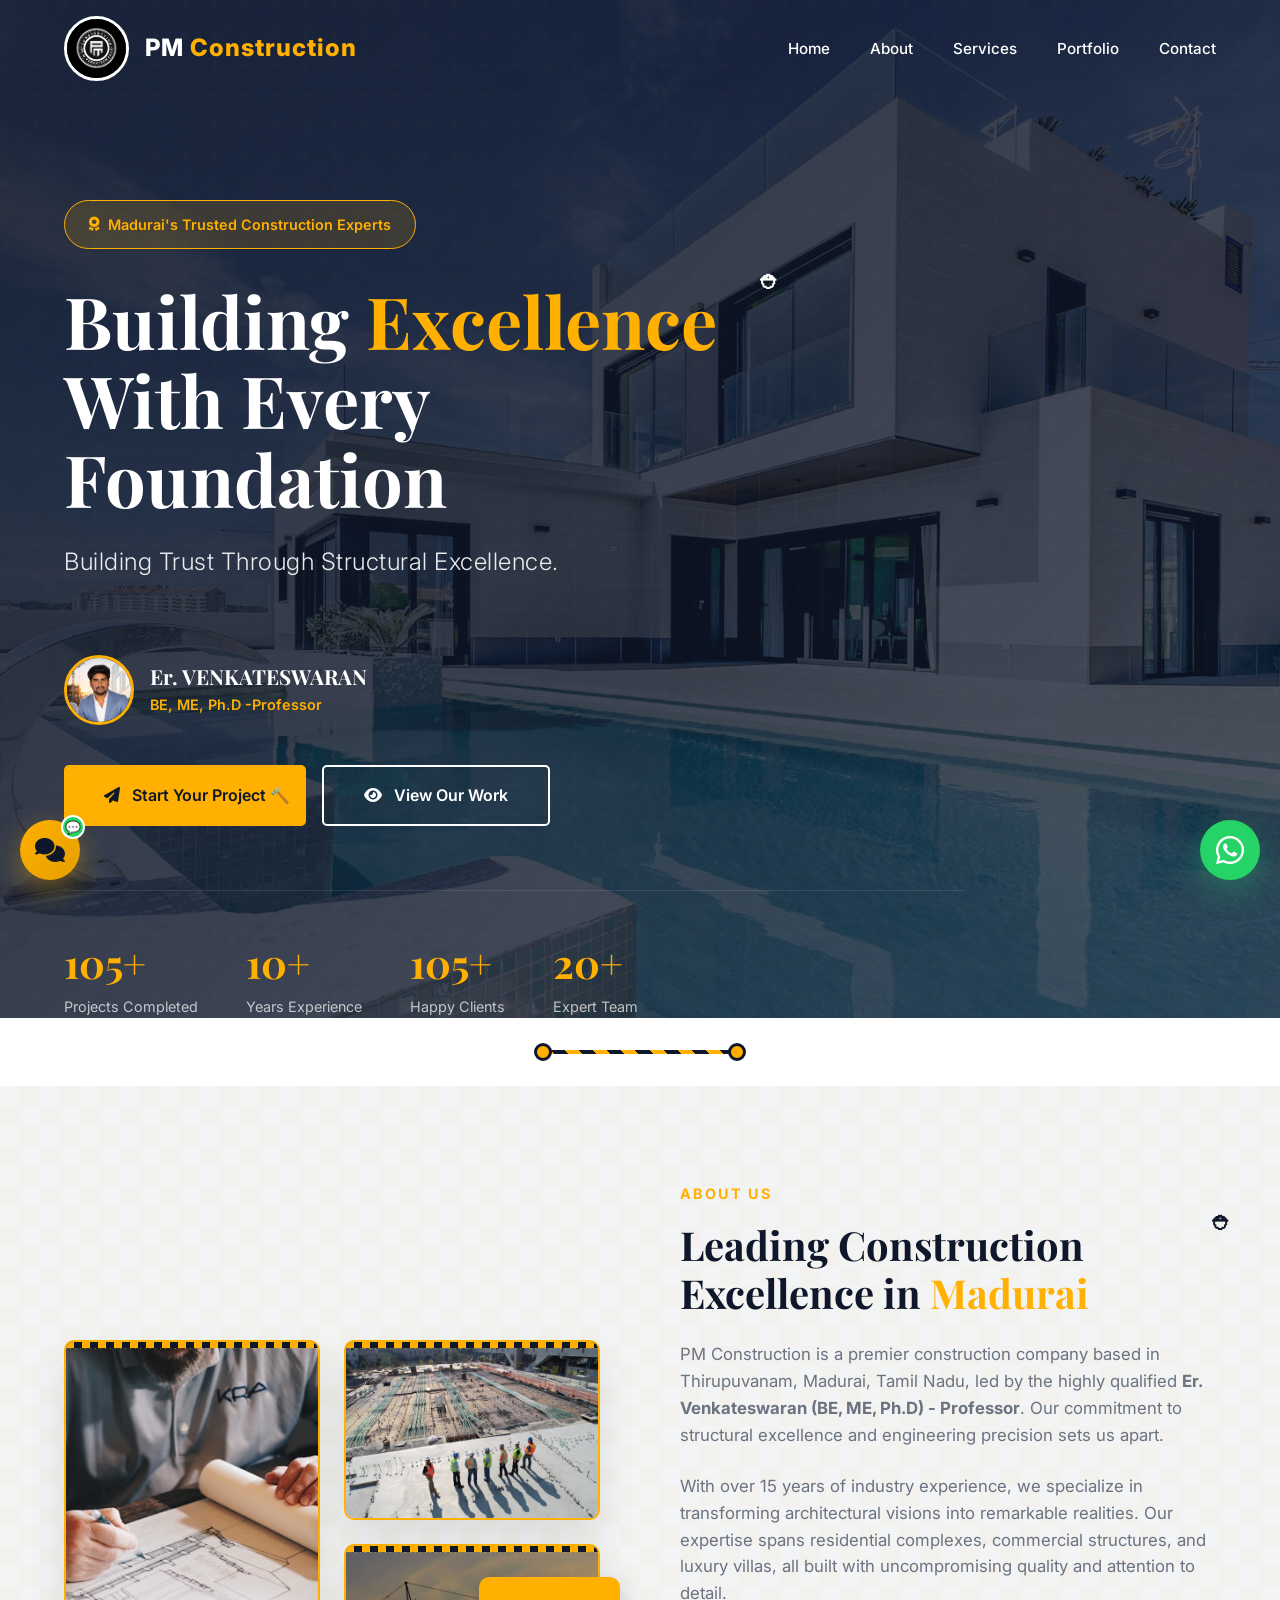
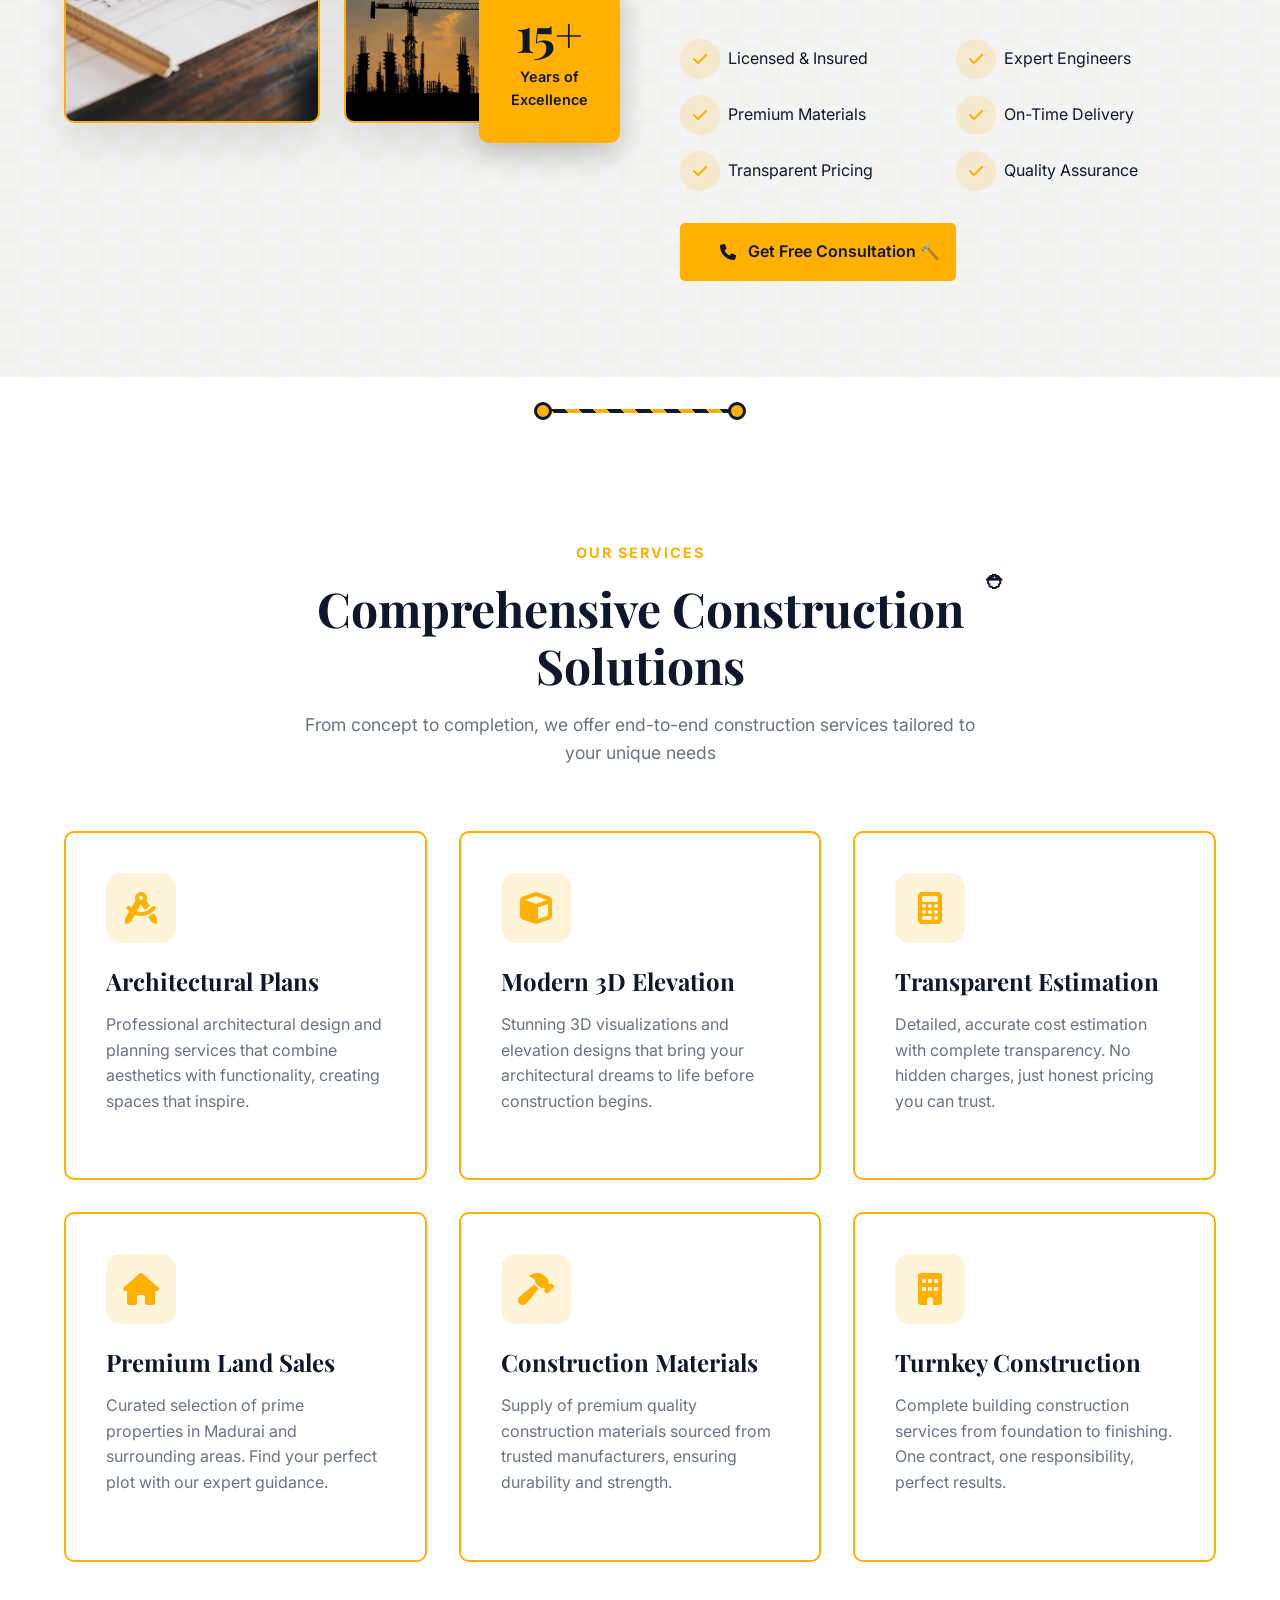
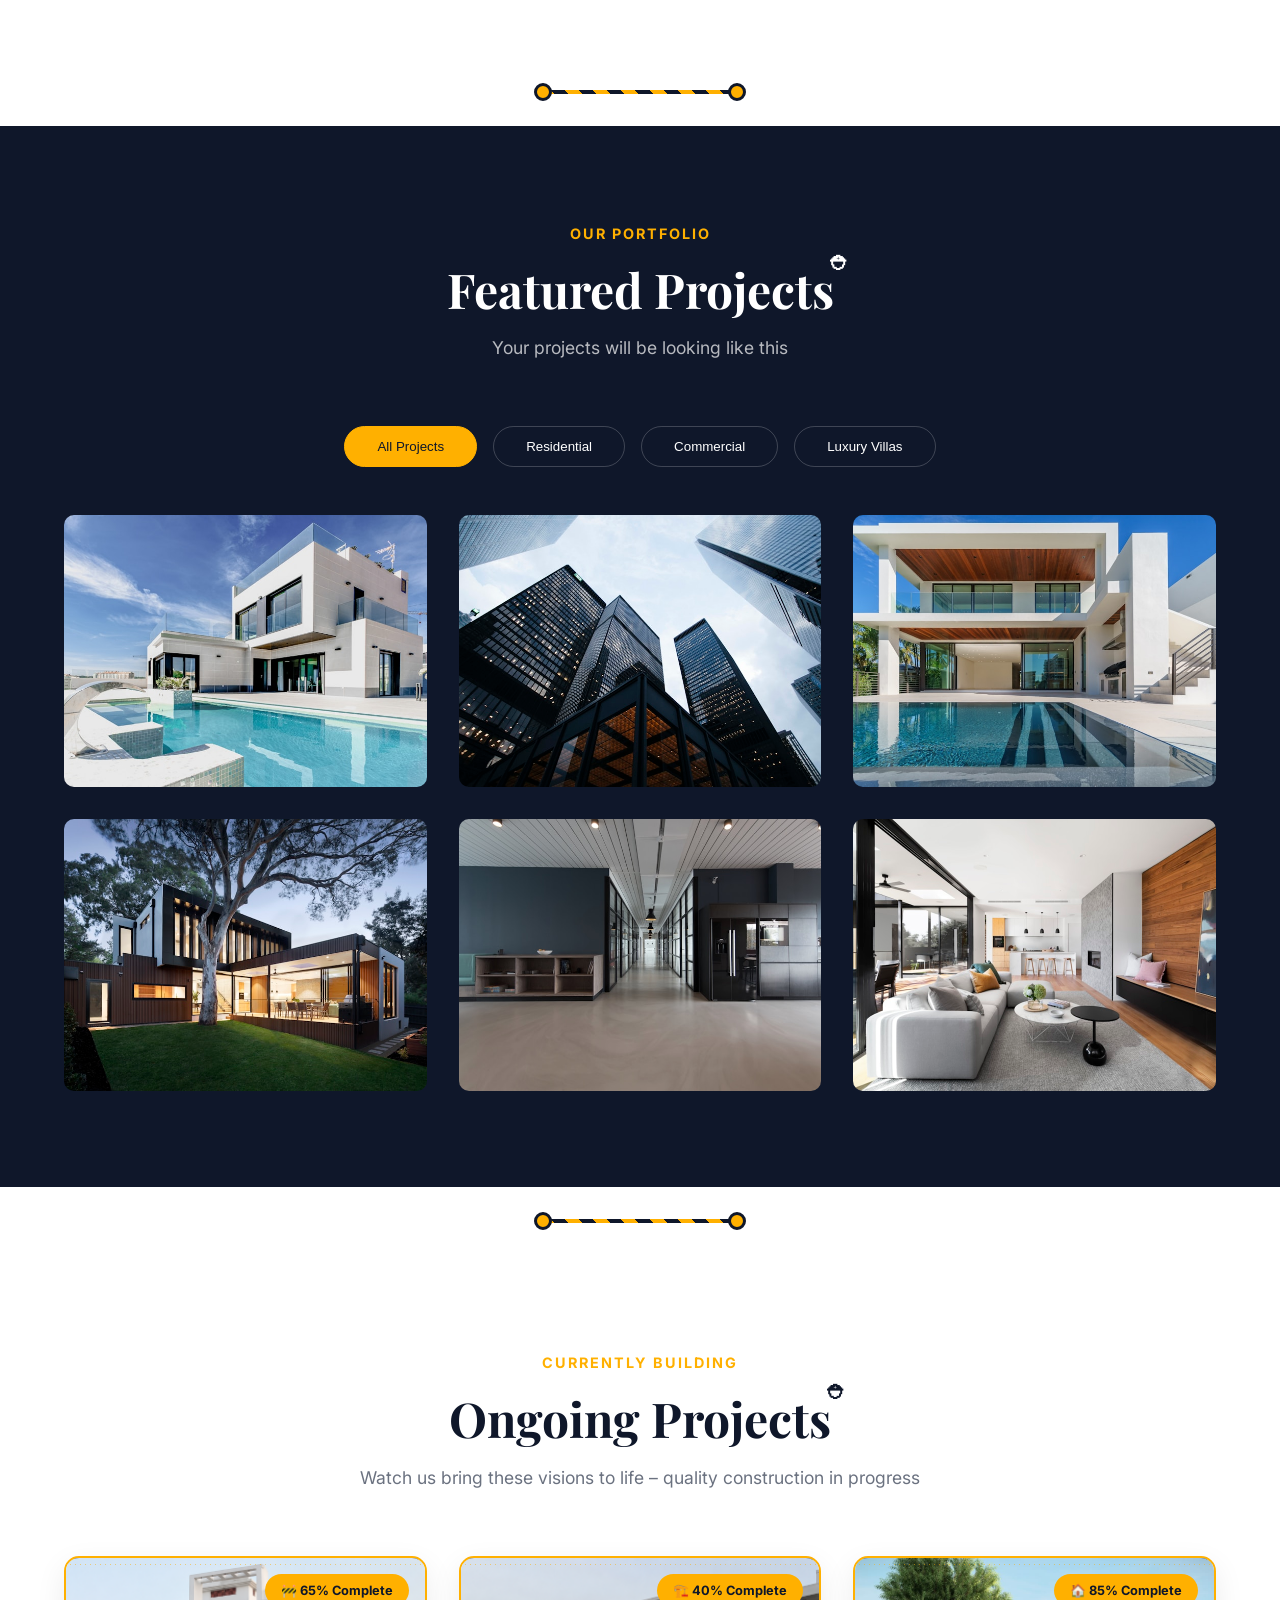
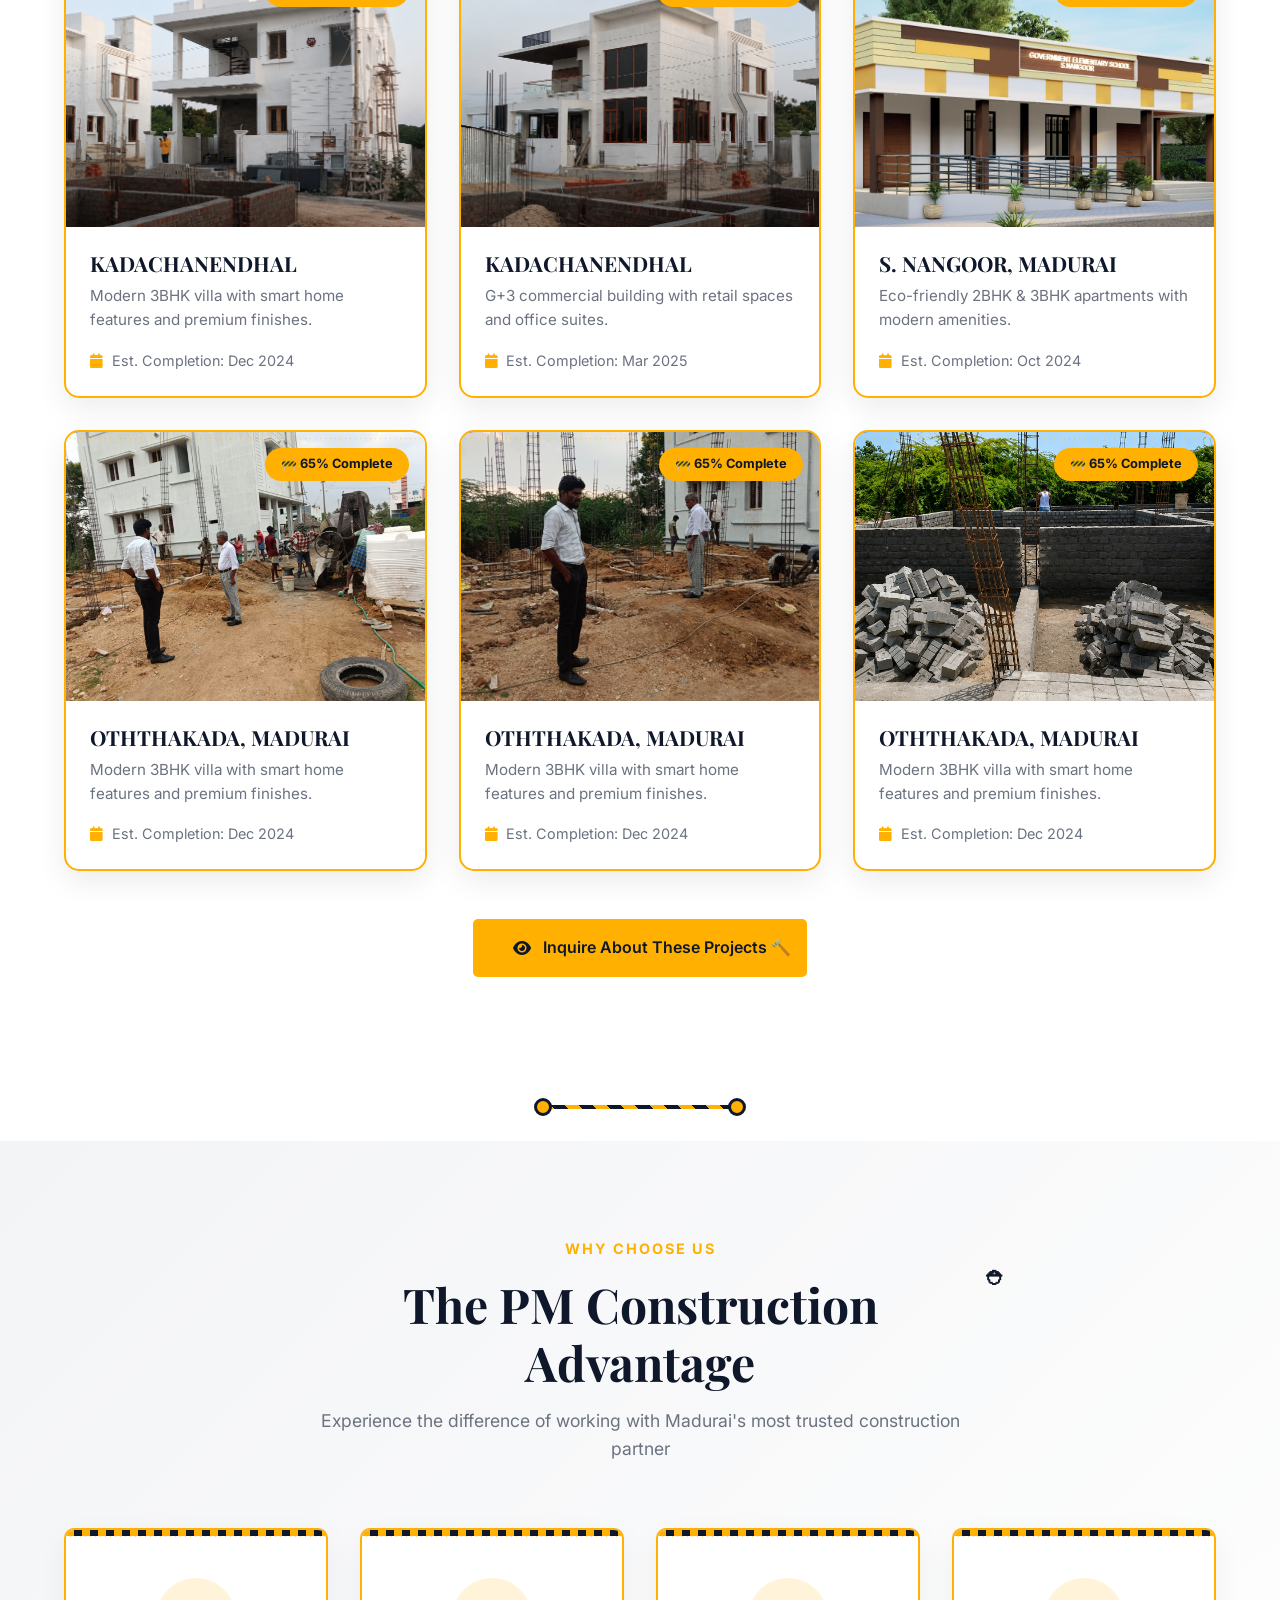
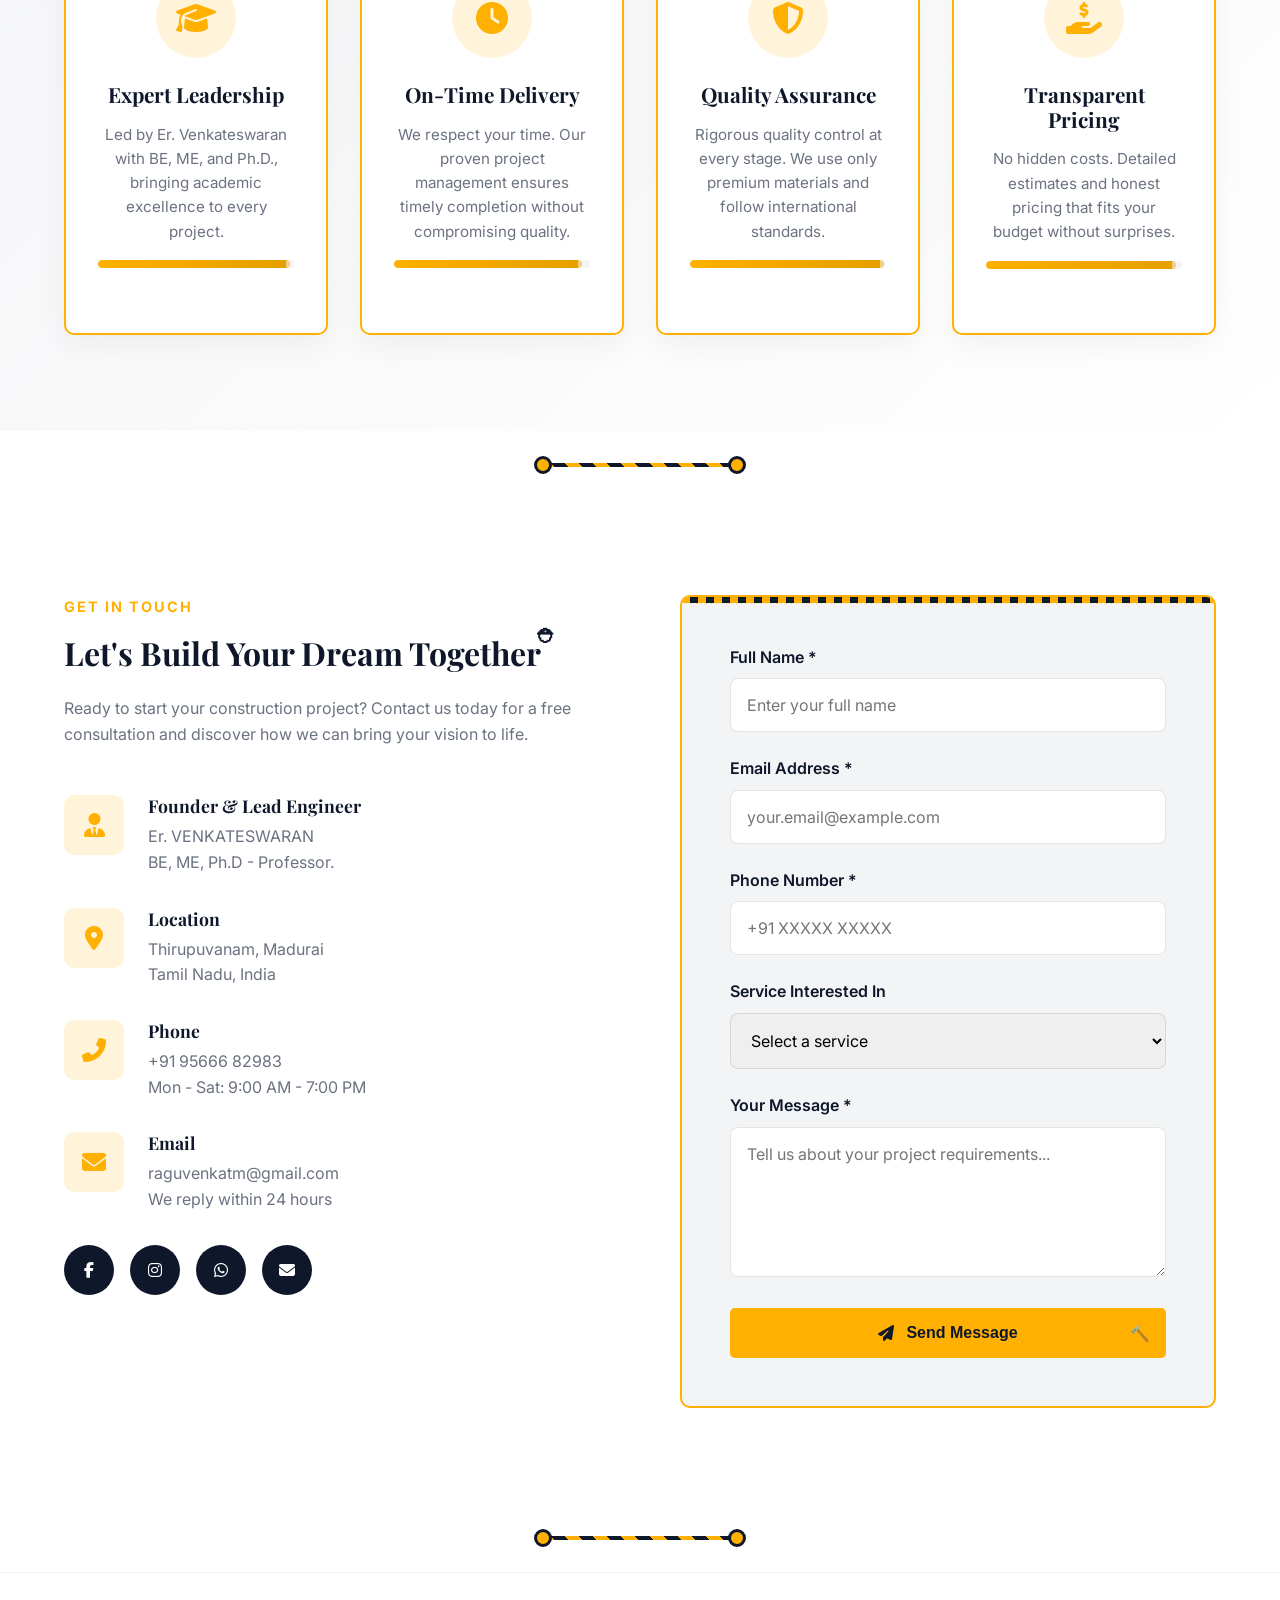
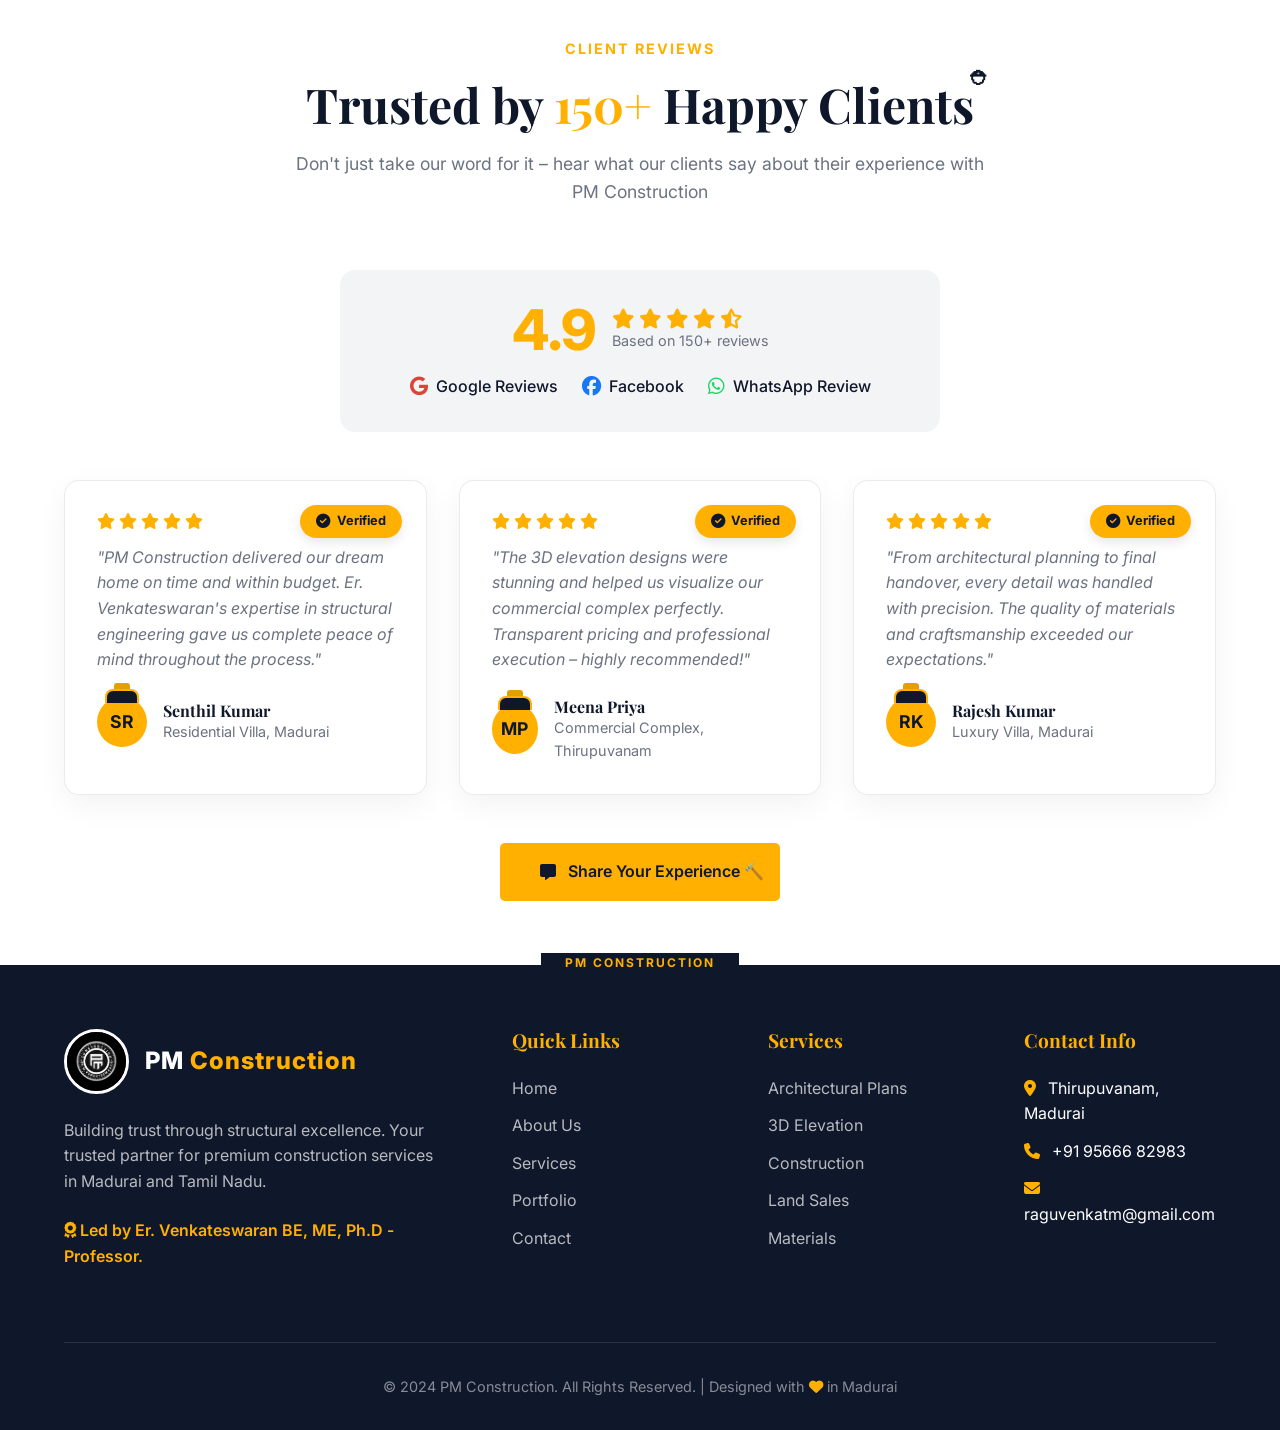
==== commit b7f99a02: "last update" ====
--- a/index.html
+++ b/index.html
@@ -1753,19 +1753,19 @@
             </div>
             <div class="hero-stats">
                 <div class="stat-item">
-                    <h4 class="counter" data-target="150">0</h4>
+                    <h4 class="counter" data-target="105">0</h4>
                     <p>Projects Completed</p>
                 </div>
                 <div class="stat-item">
-                    <h4 class="counter" data-target="15">0</h4>
+                    <h4 class="counter" data-target="10">0</h4>
                     <p>Years Experience</p>
                 </div>
                 <div class="stat-item">
-                    <h4 class="counter" data-target="100">0</h4>
+                    <h4 class="counter" data-target="105">0</h4>
                     <p>Happy Clients</p>
                 </div>
                 <div class="stat-item">
-                    <h4 class="counter" data-target="25">0</h4>
+                    <h4 class="counter" data-target="20">0</h4>
                     <p>Expert Team</p>
                 </div>
             </div>
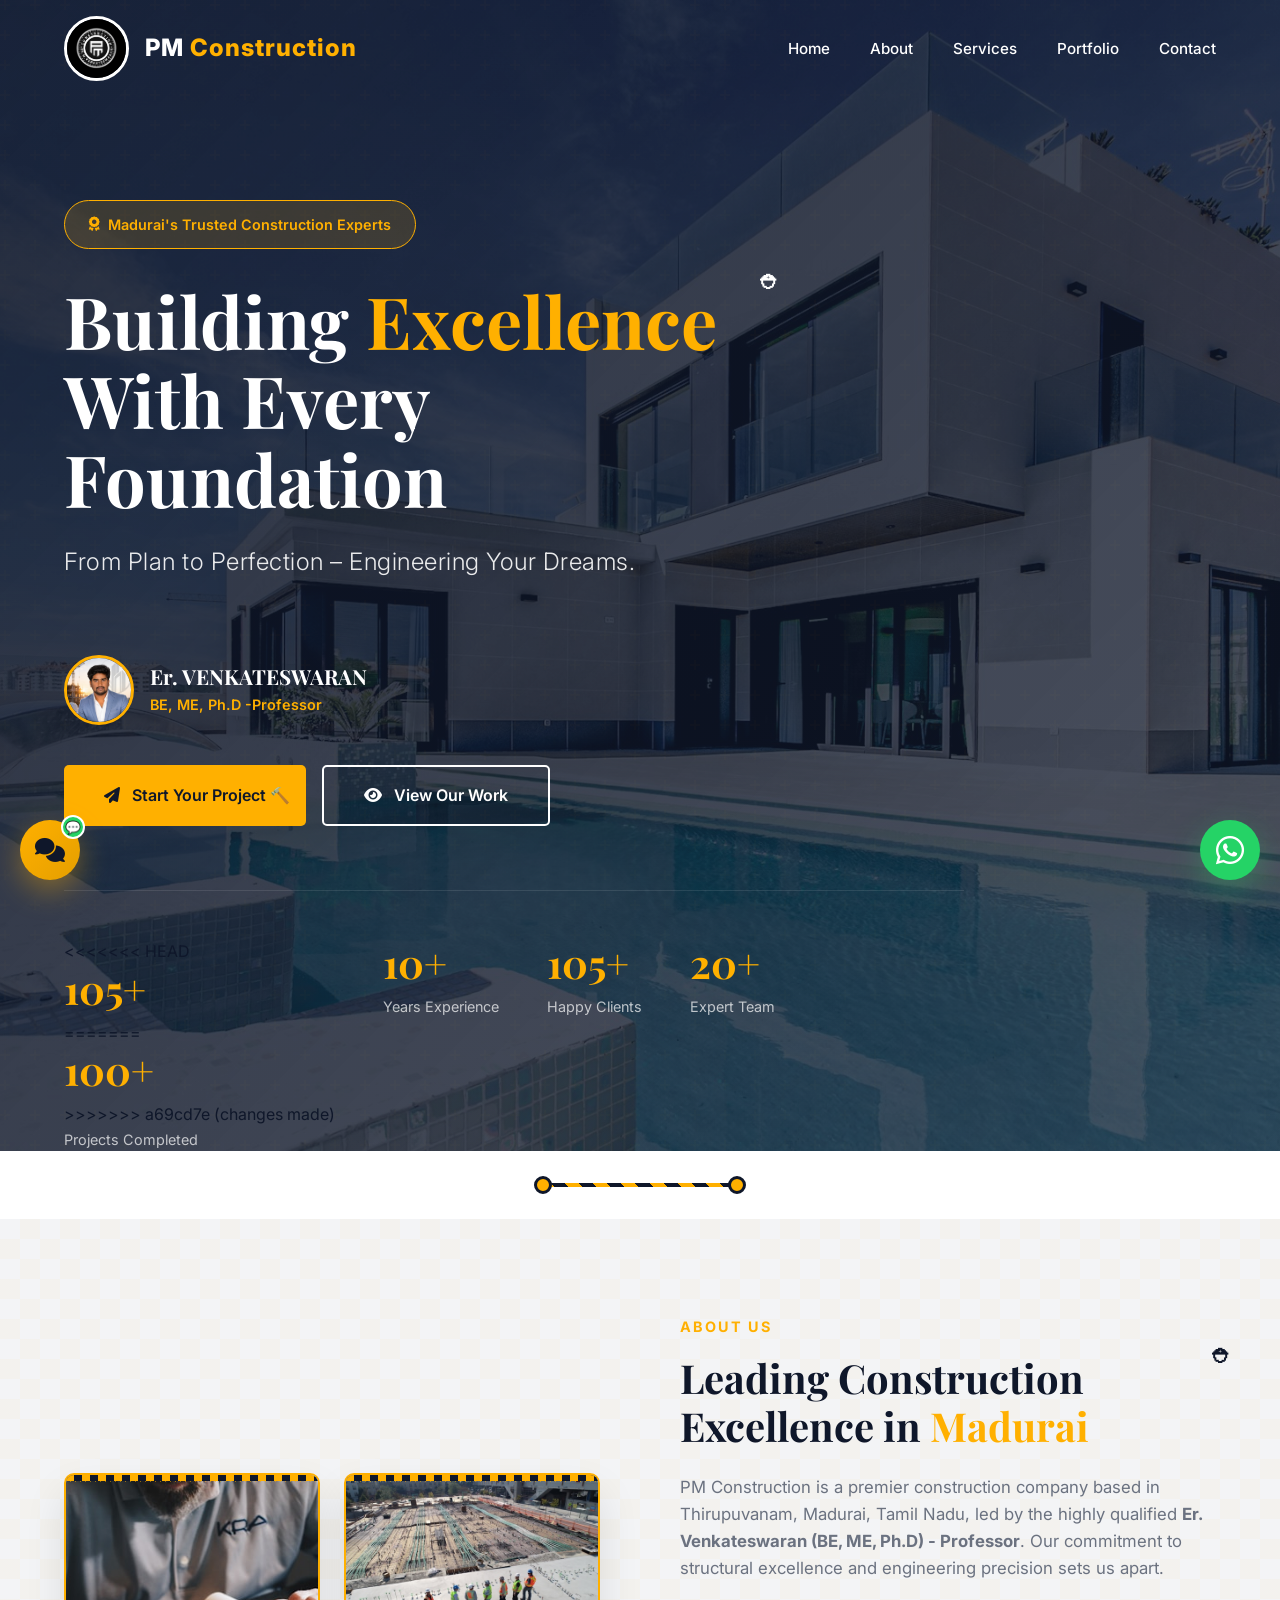
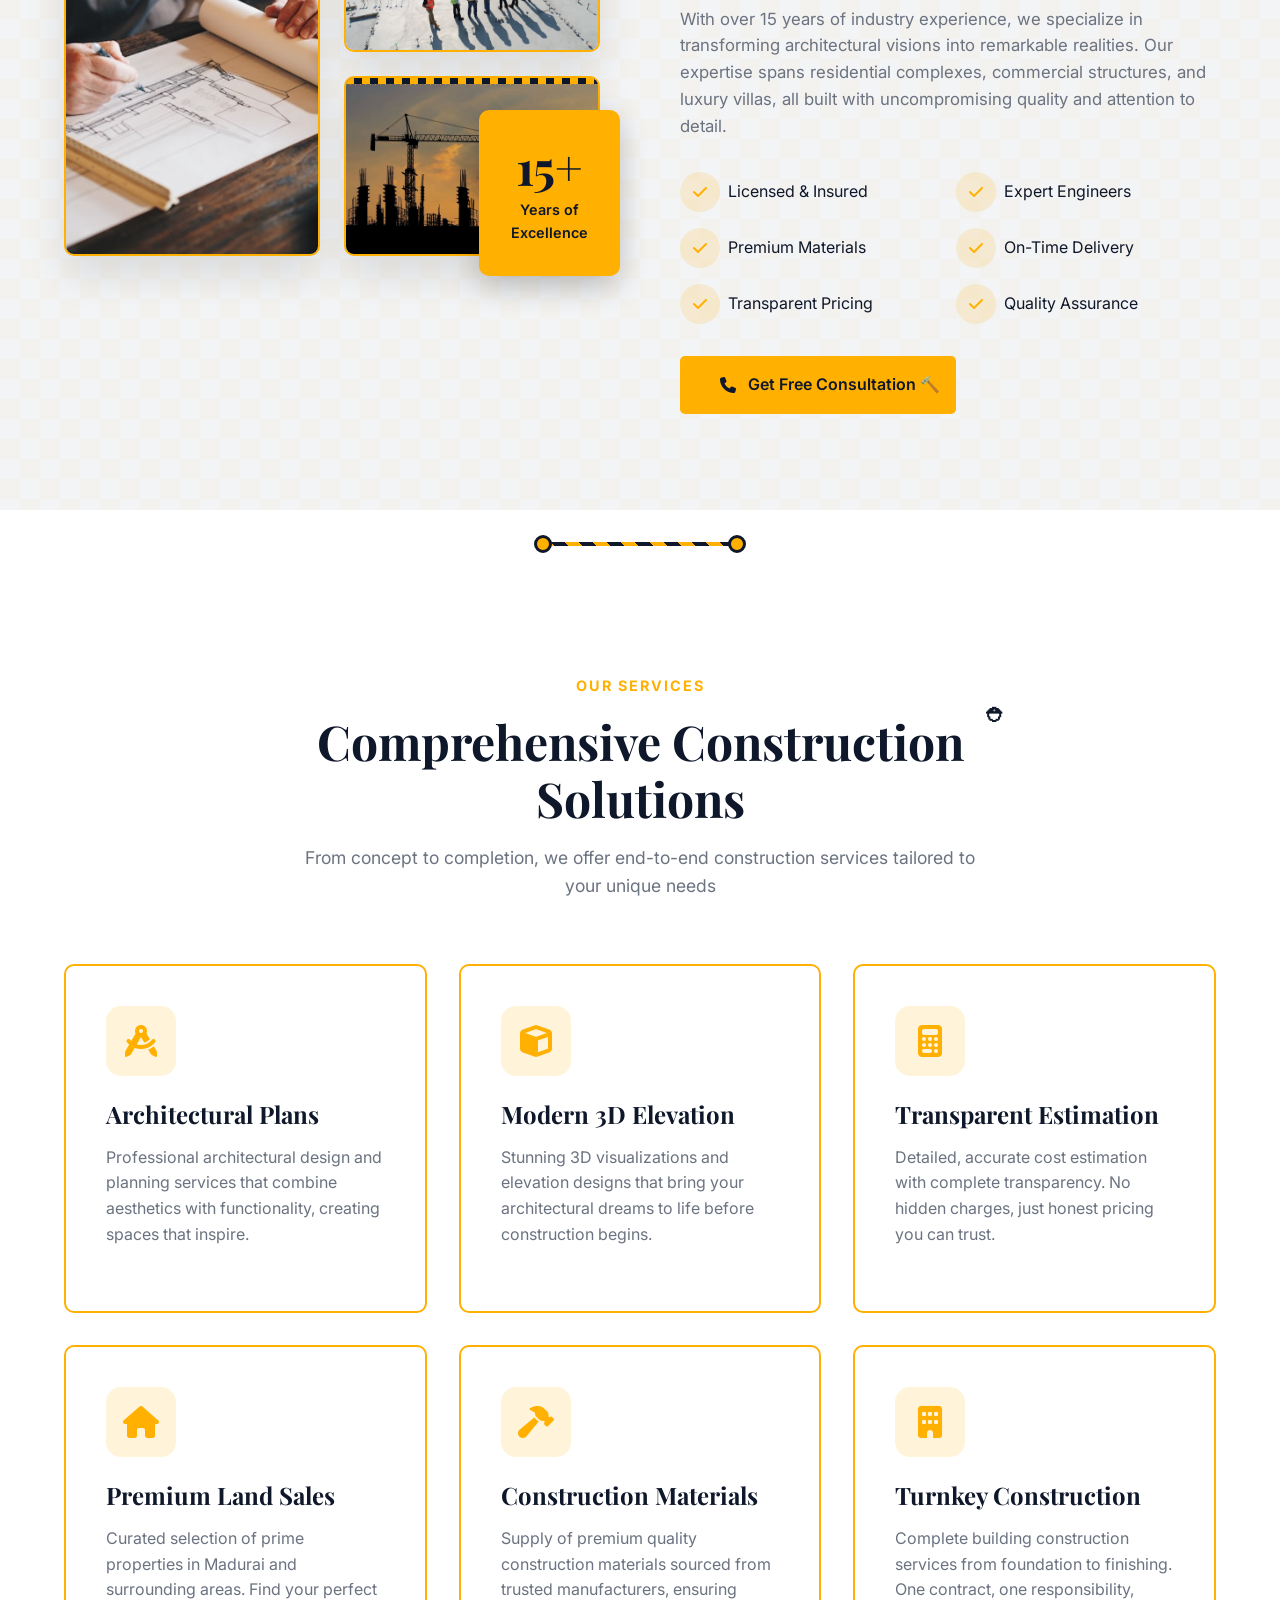
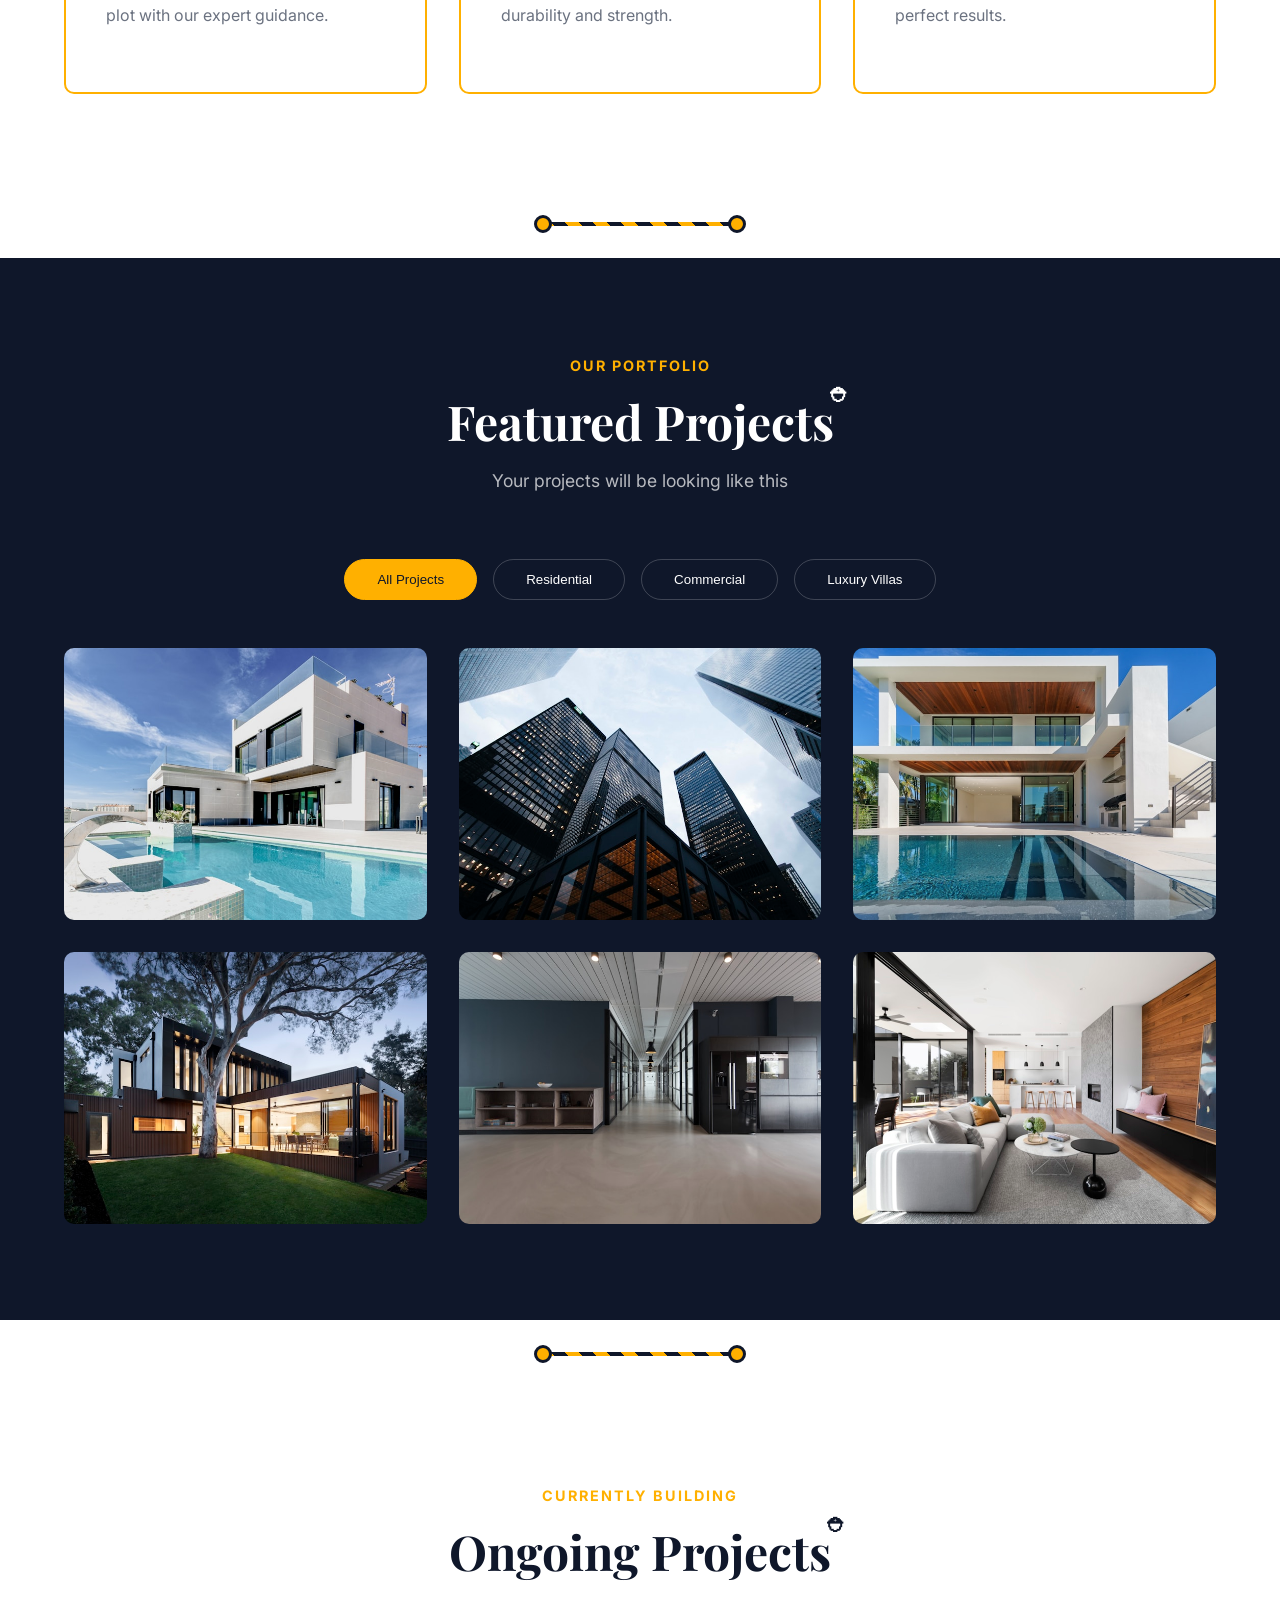
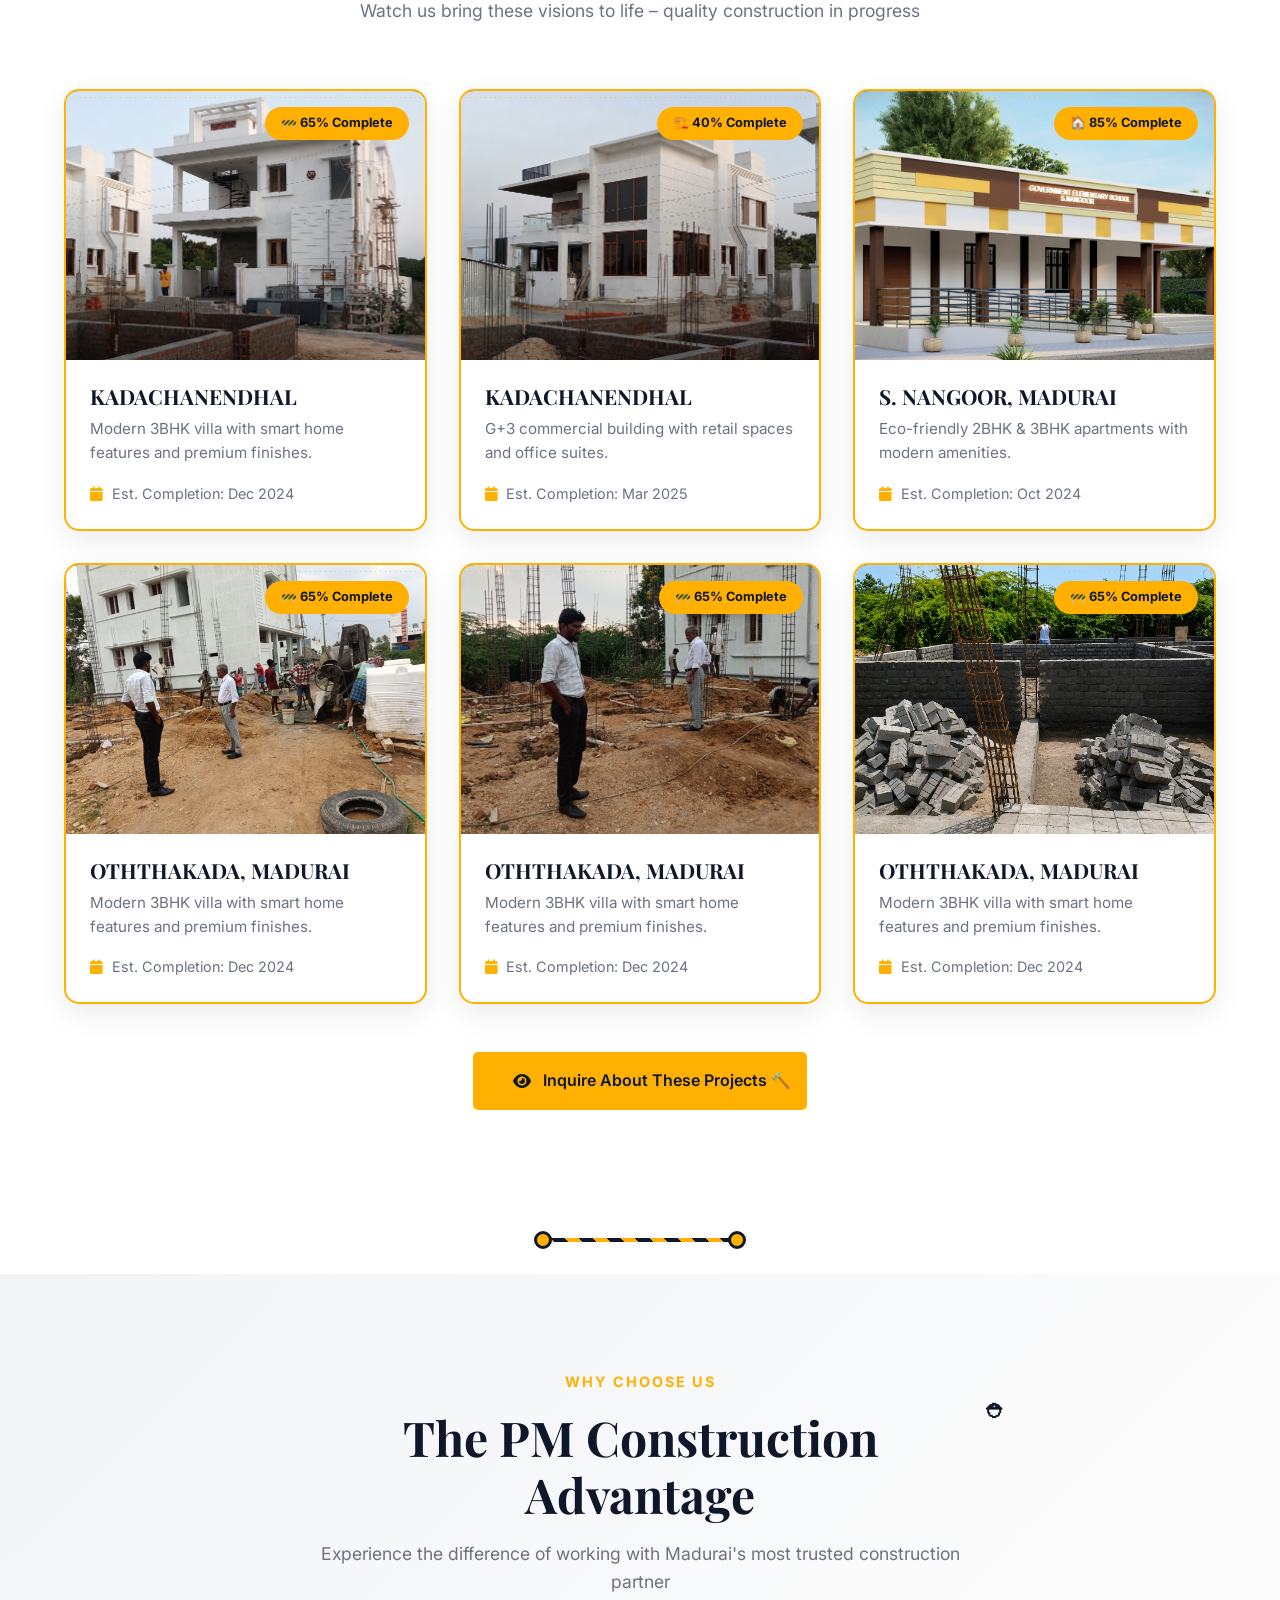
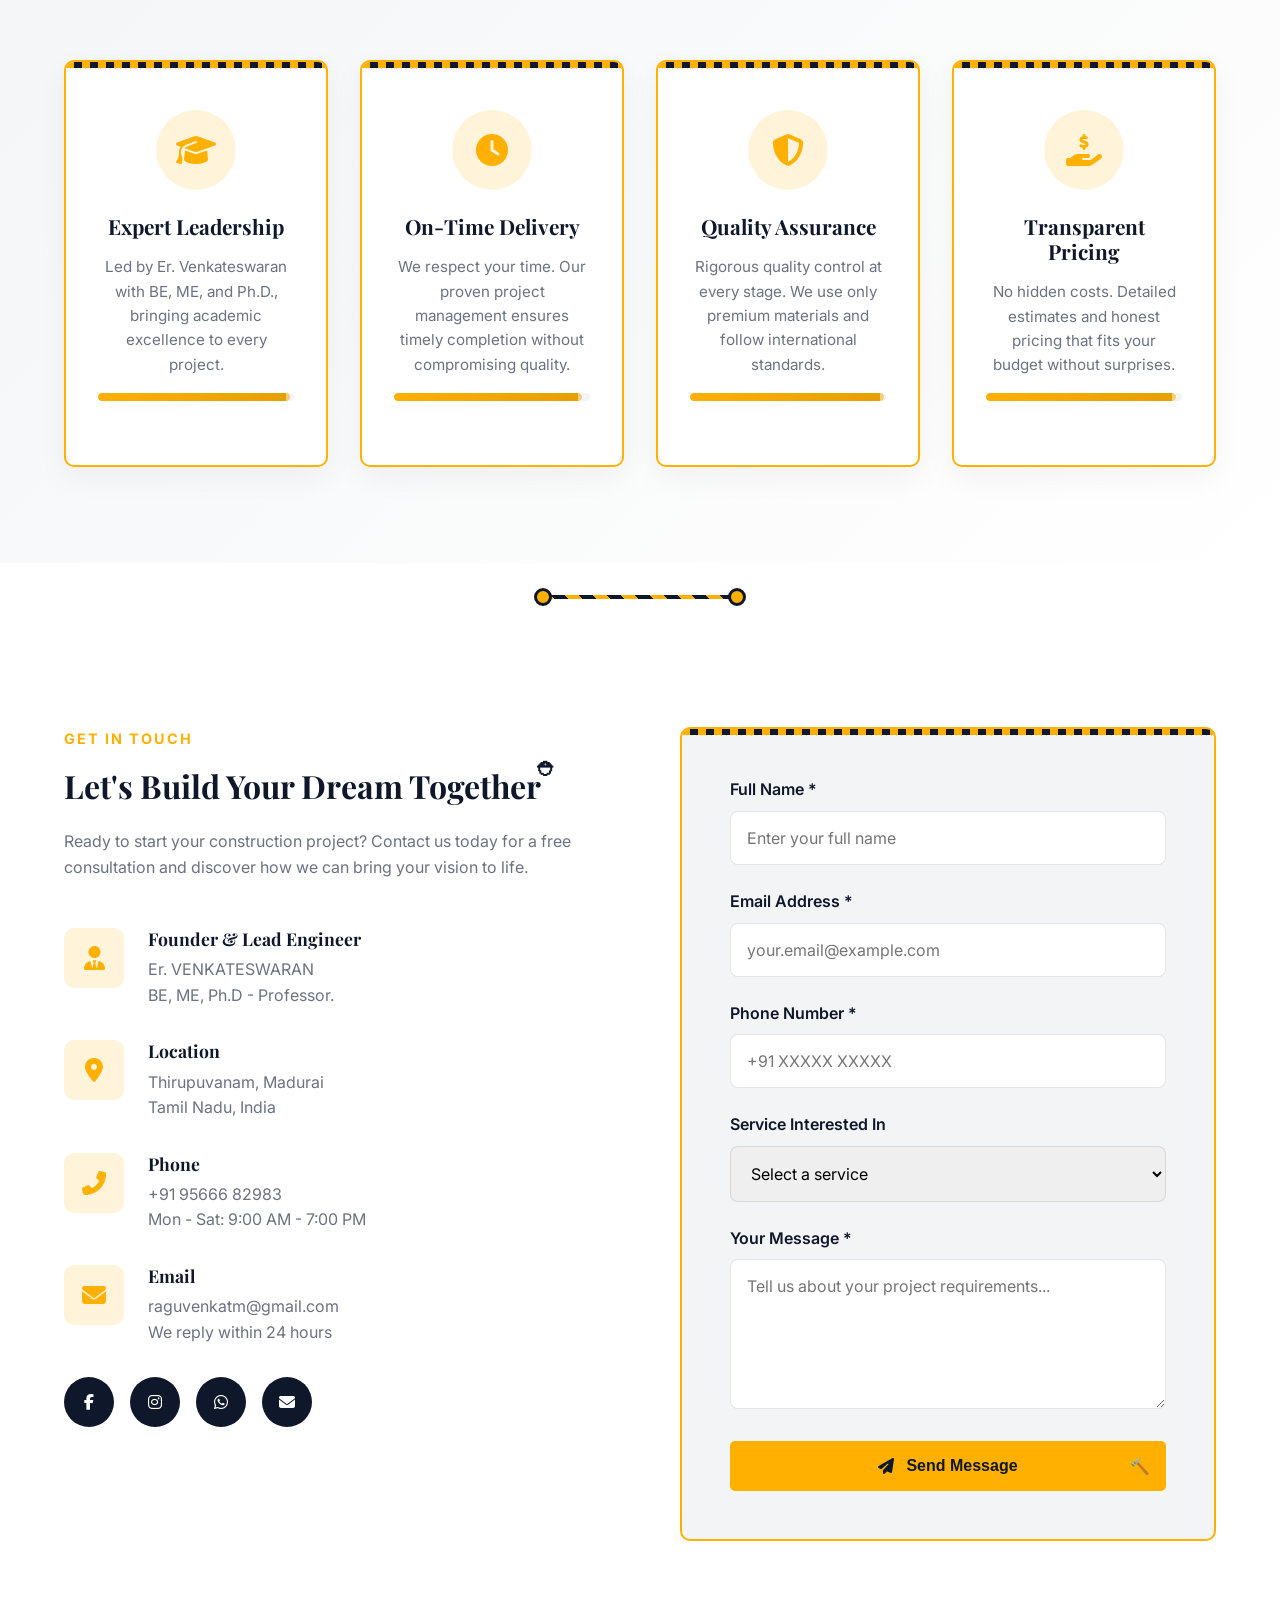
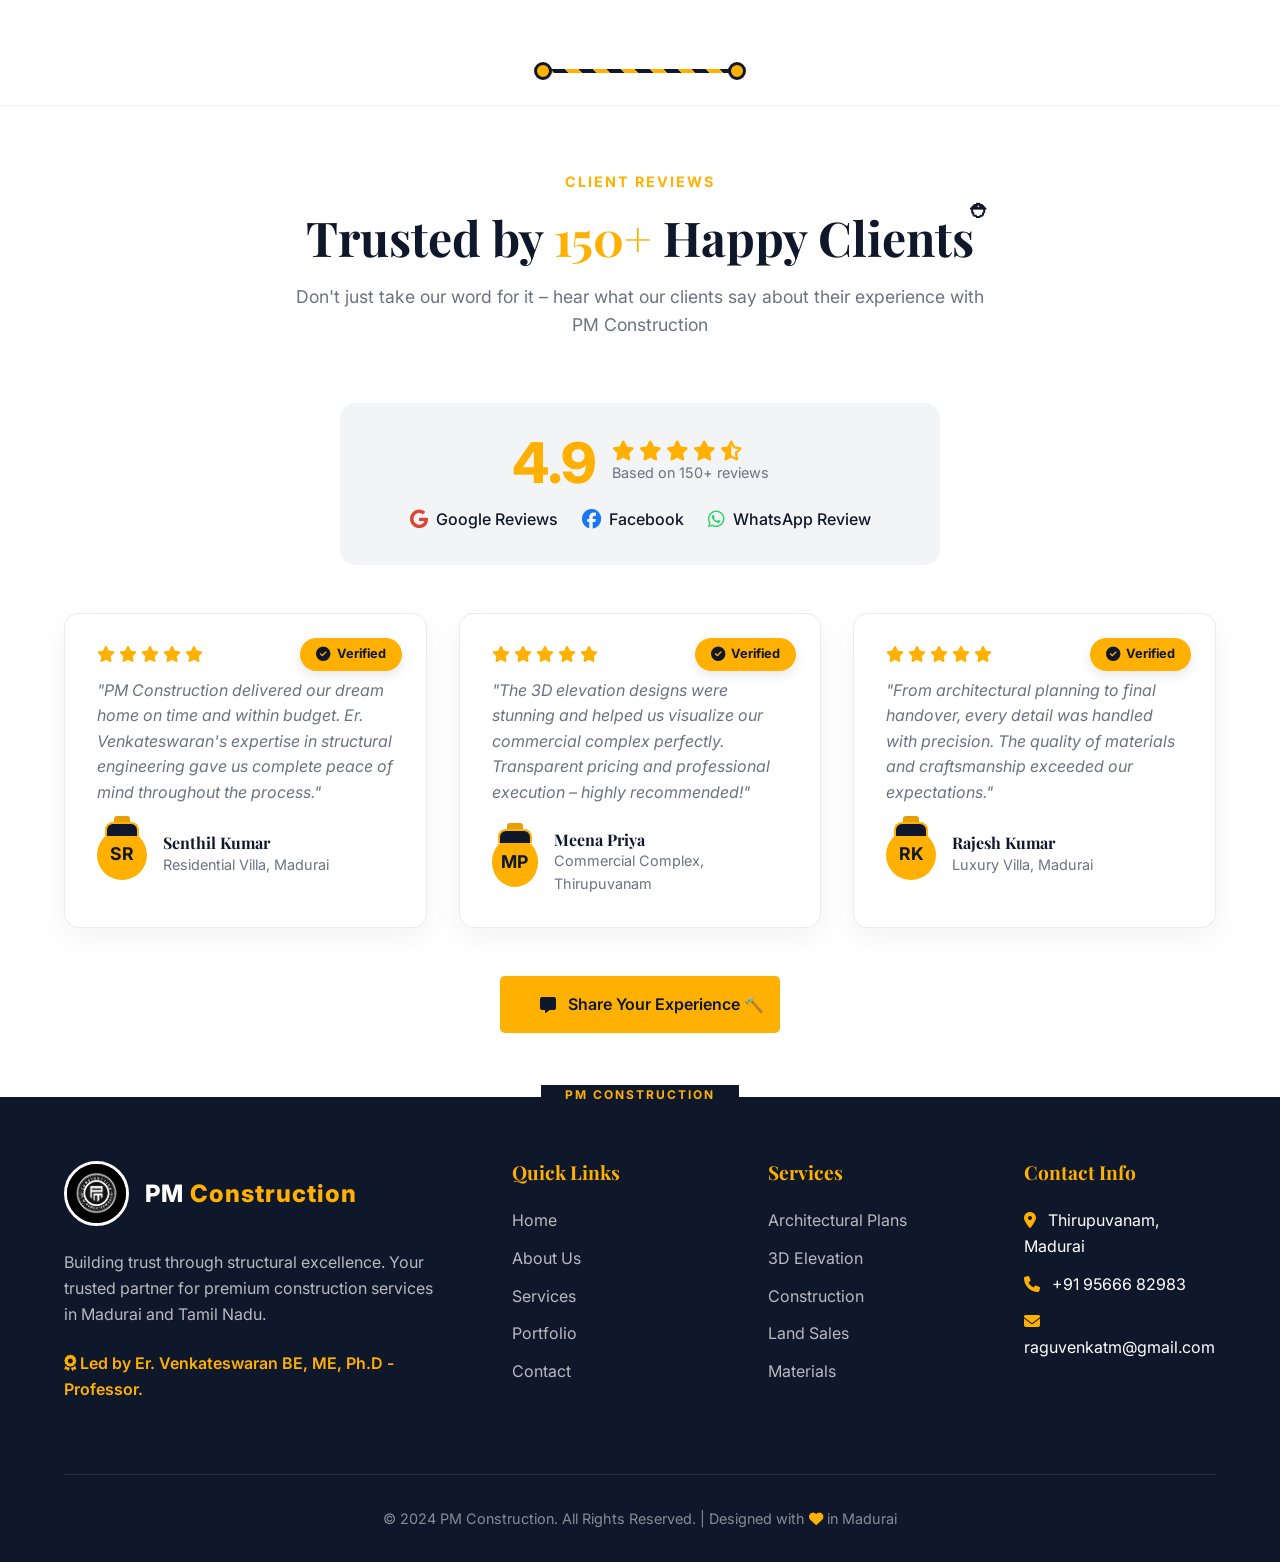
==== commit 2a52a96e: "changes made wq w q wq" ====
--- a/index.html
+++ b/index.html
@@ -1753,7 +1753,11 @@
             </div>
             <div class="hero-stats">
                 <div class="stat-item">
+<<<<<<< HEAD
                     <h4 class="counter" data-target="105">0</h4>
+=======
+                    <h4 class="counter" data-target="100">0</h4>
+>>>>>>> a69cd7e (changes made)
                     <p>Projects Completed</p>
                 </div>
                 <div class="stat-item">
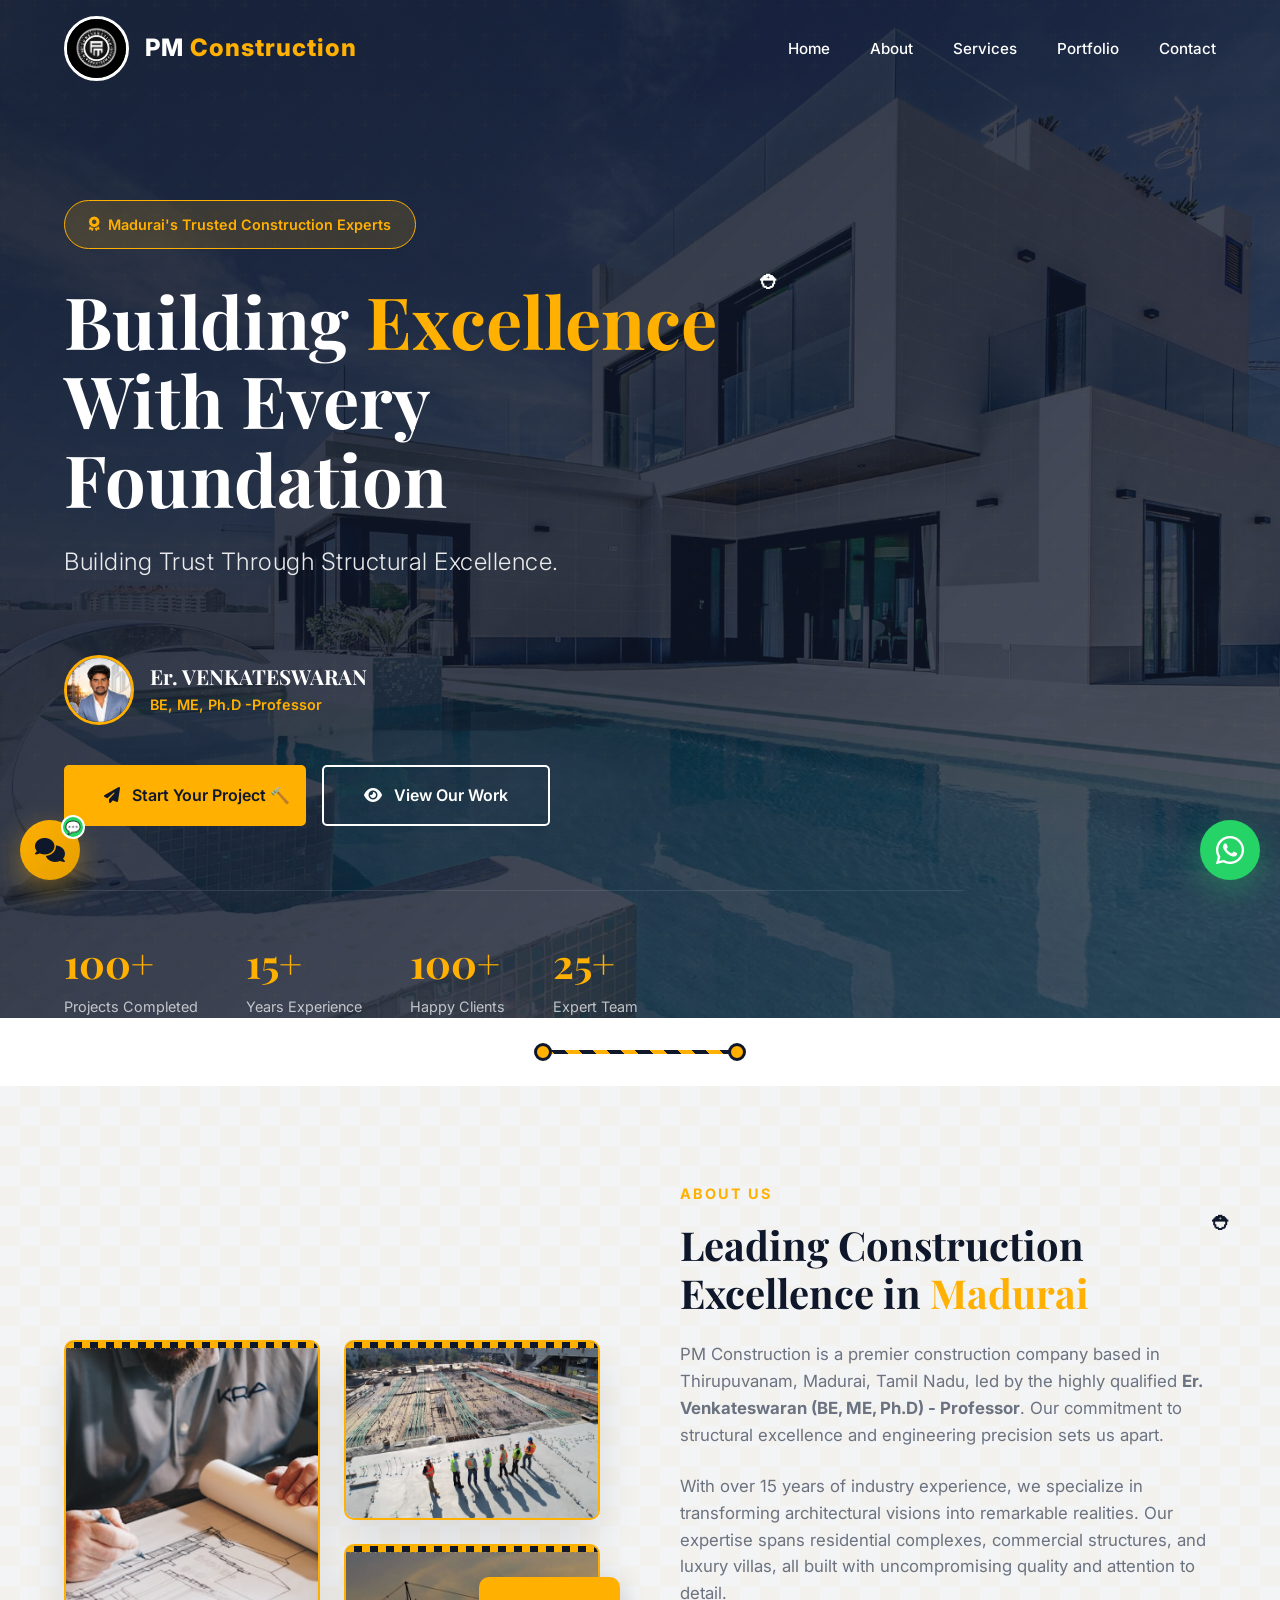
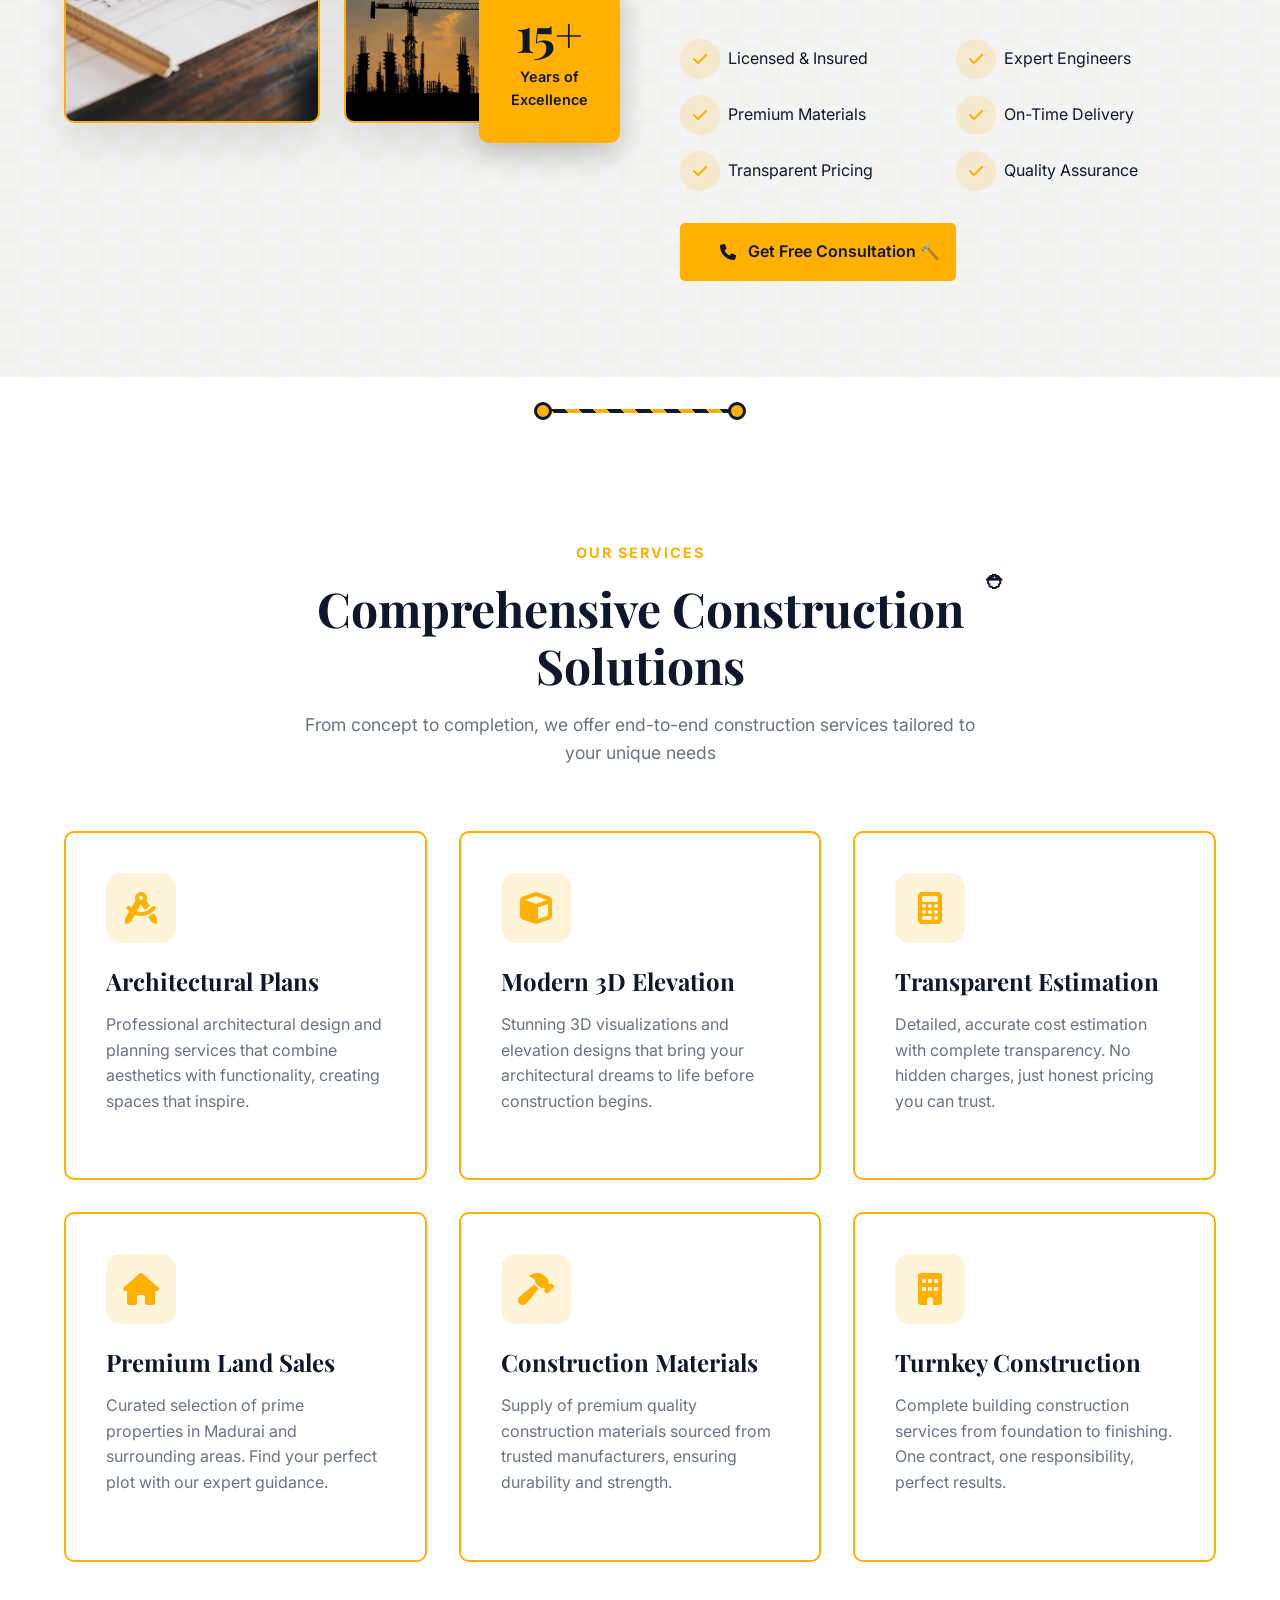
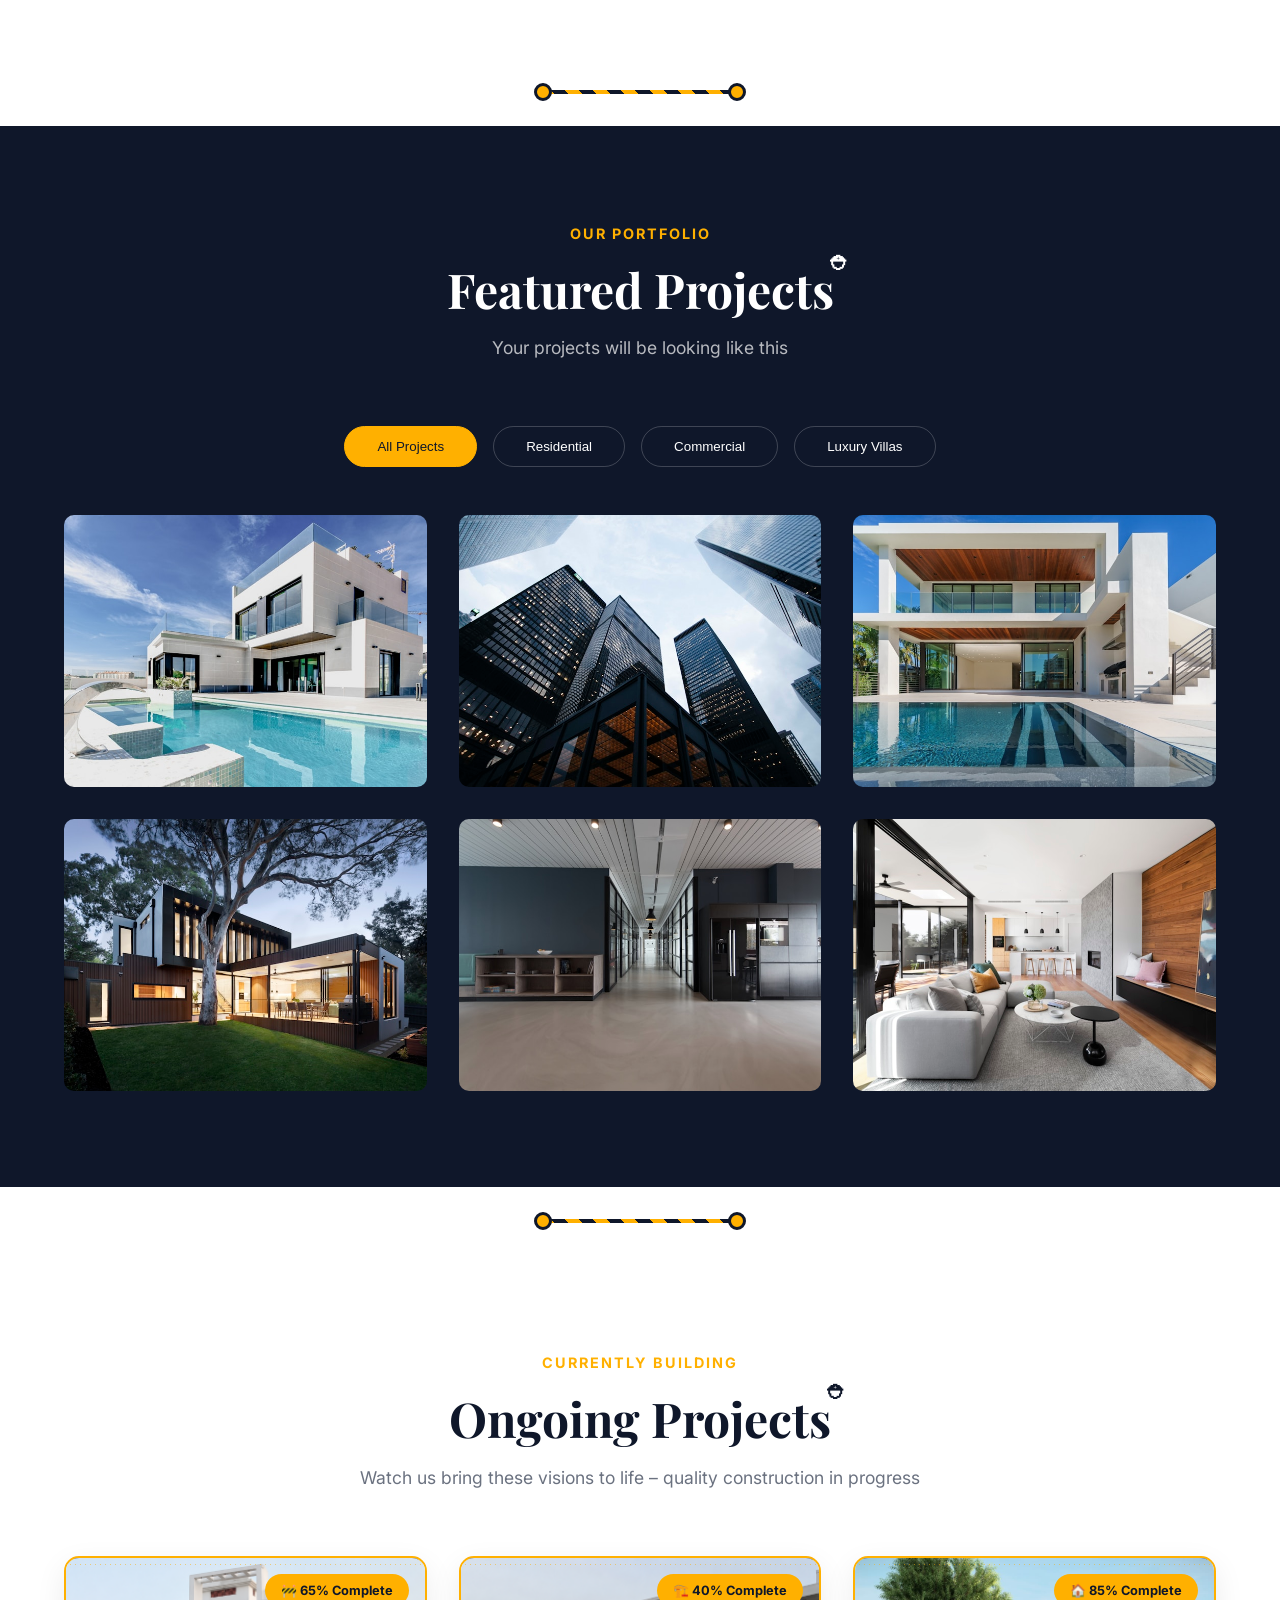
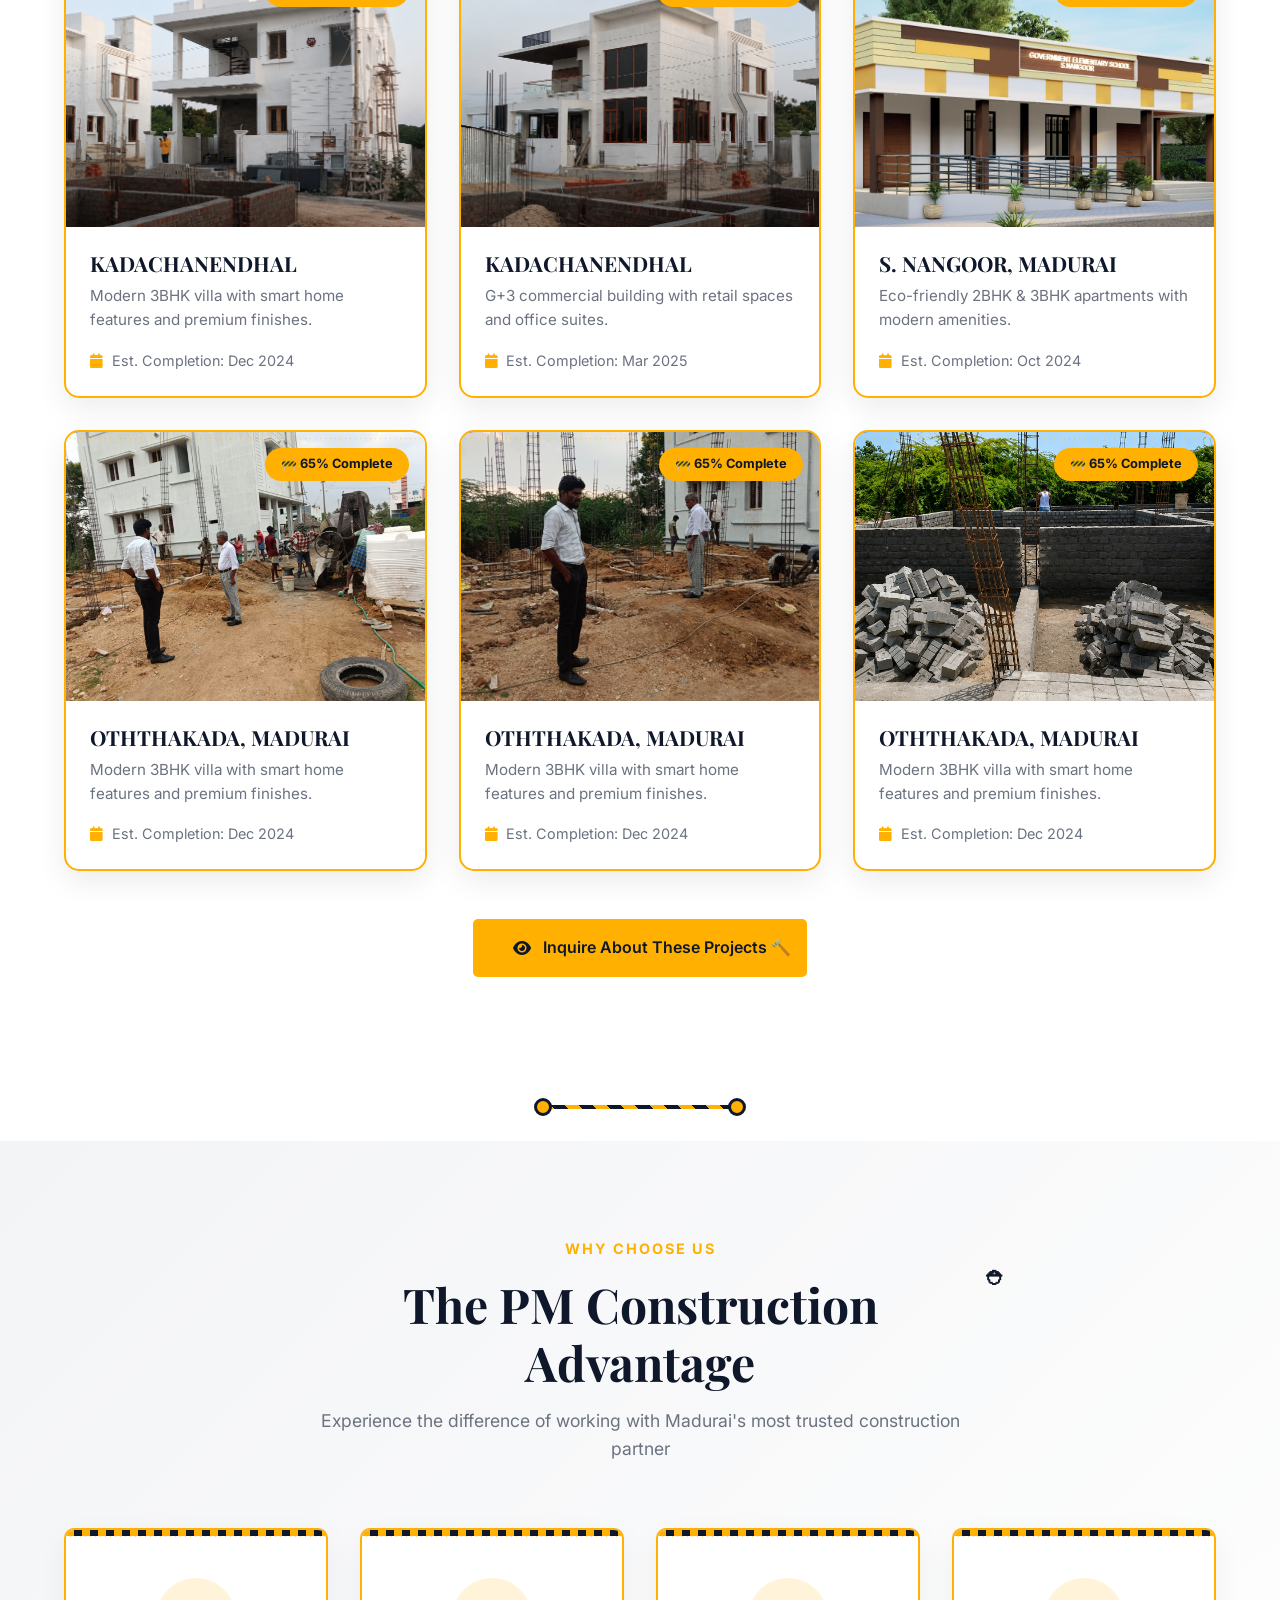
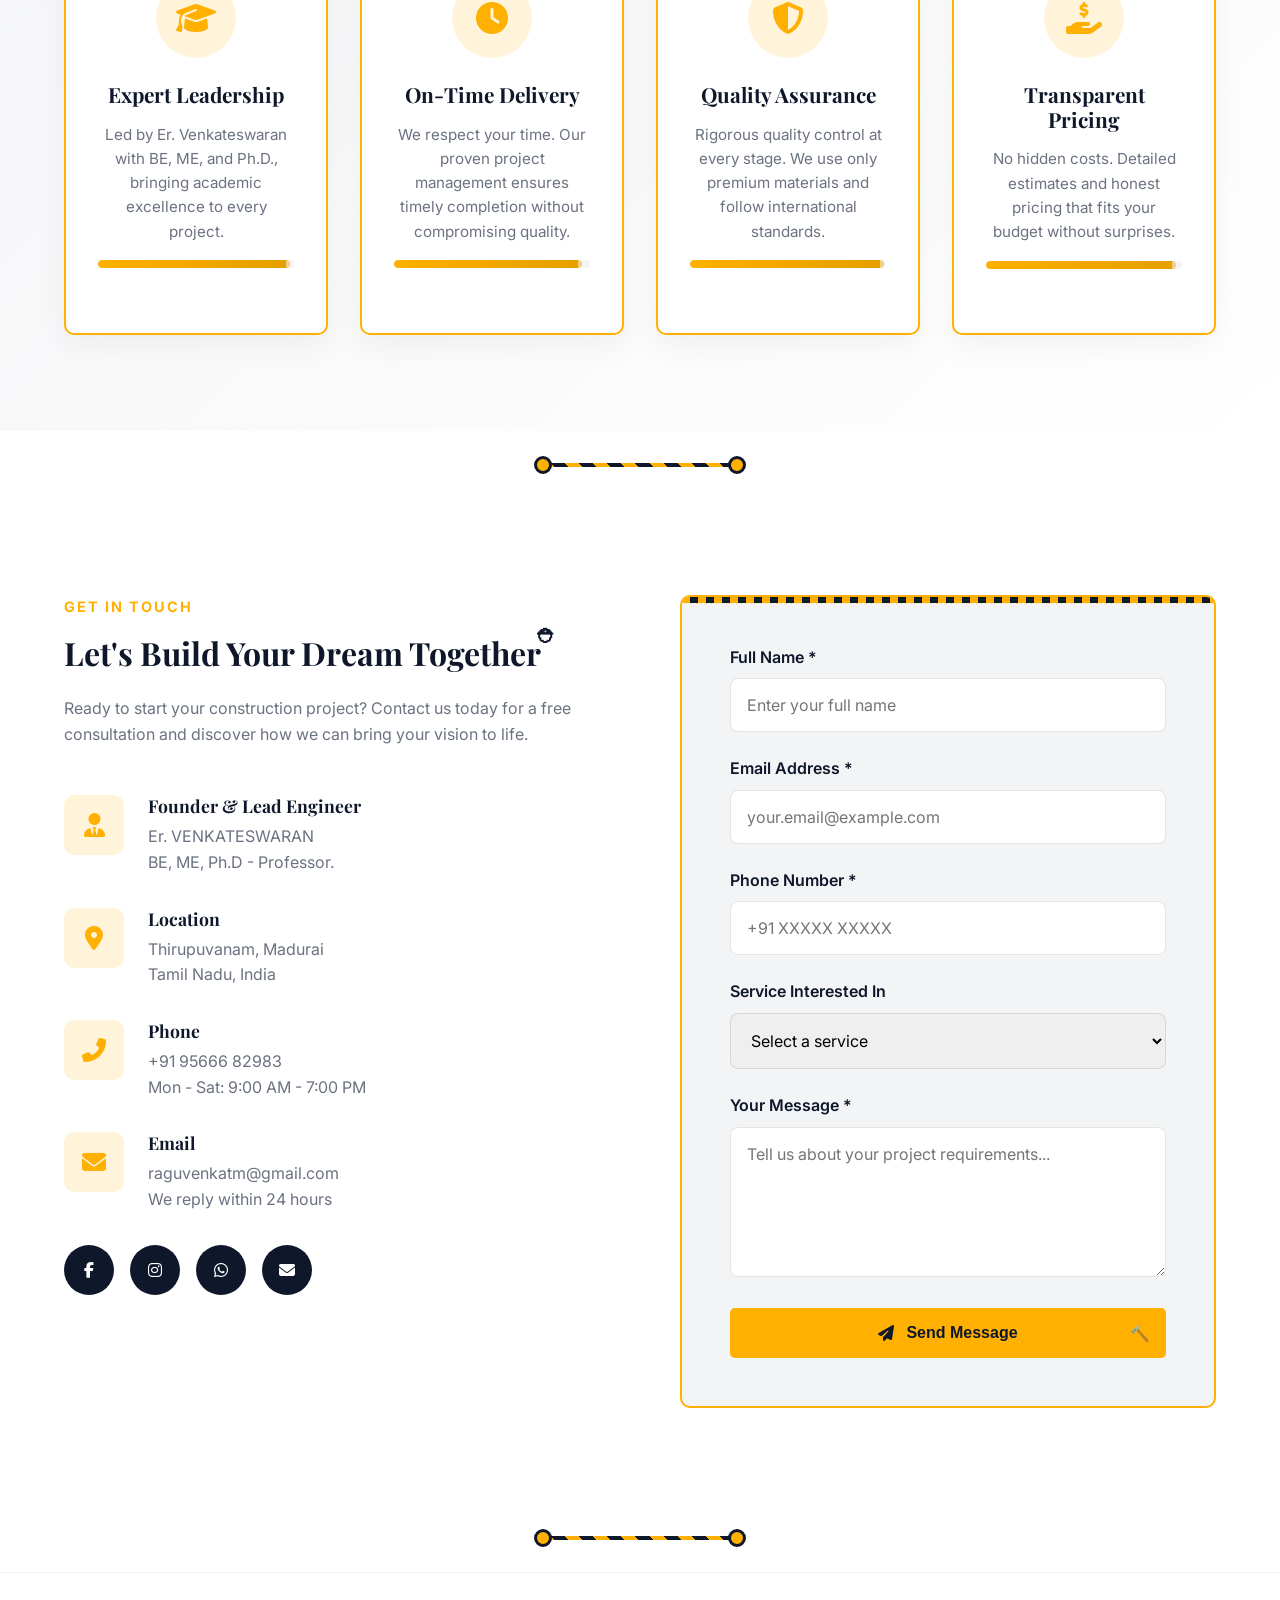
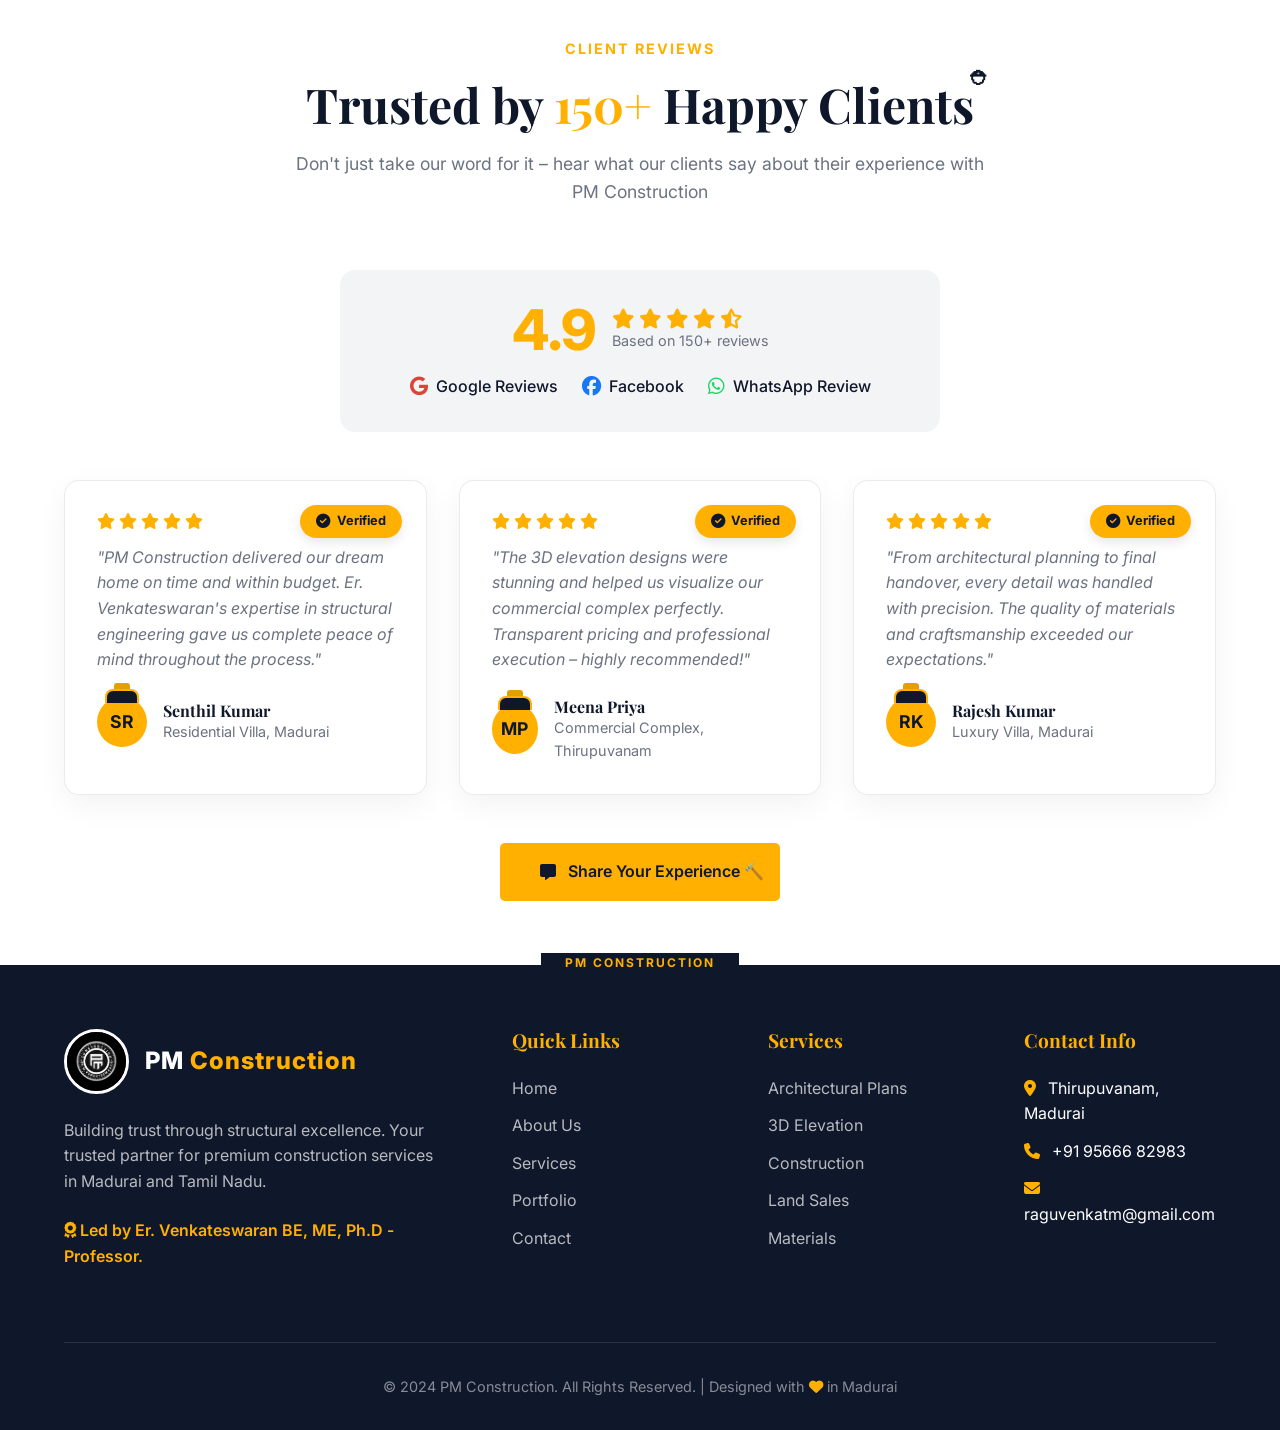
==== commit 60e909bd: "last" ====
--- a/index.html
+++ b/index.html
@@ -1753,23 +1753,19 @@
             </div>
             <div class="hero-stats">
                 <div class="stat-item">
-<<<<<<< HEAD
-                    <h4 class="counter" data-target="105">0</h4>
-=======
                     <h4 class="counter" data-target="100">0</h4>
->>>>>>> a69cd7e (changes made)
                     <p>Projects Completed</p>
                 </div>
                 <div class="stat-item">
-                    <h4 class="counter" data-target="10">0</h4>
+                    <h4 class="counter" data-target="15">0</h4>
                     <p>Years Experience</p>
                 </div>
                 <div class="stat-item">
-                    <h4 class="counter" data-target="105">0</h4>
+                    <h4 class="counter" data-target="100">0</h4>
                     <p>Happy Clients</p>
                 </div>
                 <div class="stat-item">
-                    <h4 class="counter" data-target="20">0</h4>
+                    <h4 class="counter" data-target="25">0</h4>
                     <p>Expert Team</p>
                 </div>
             </div>
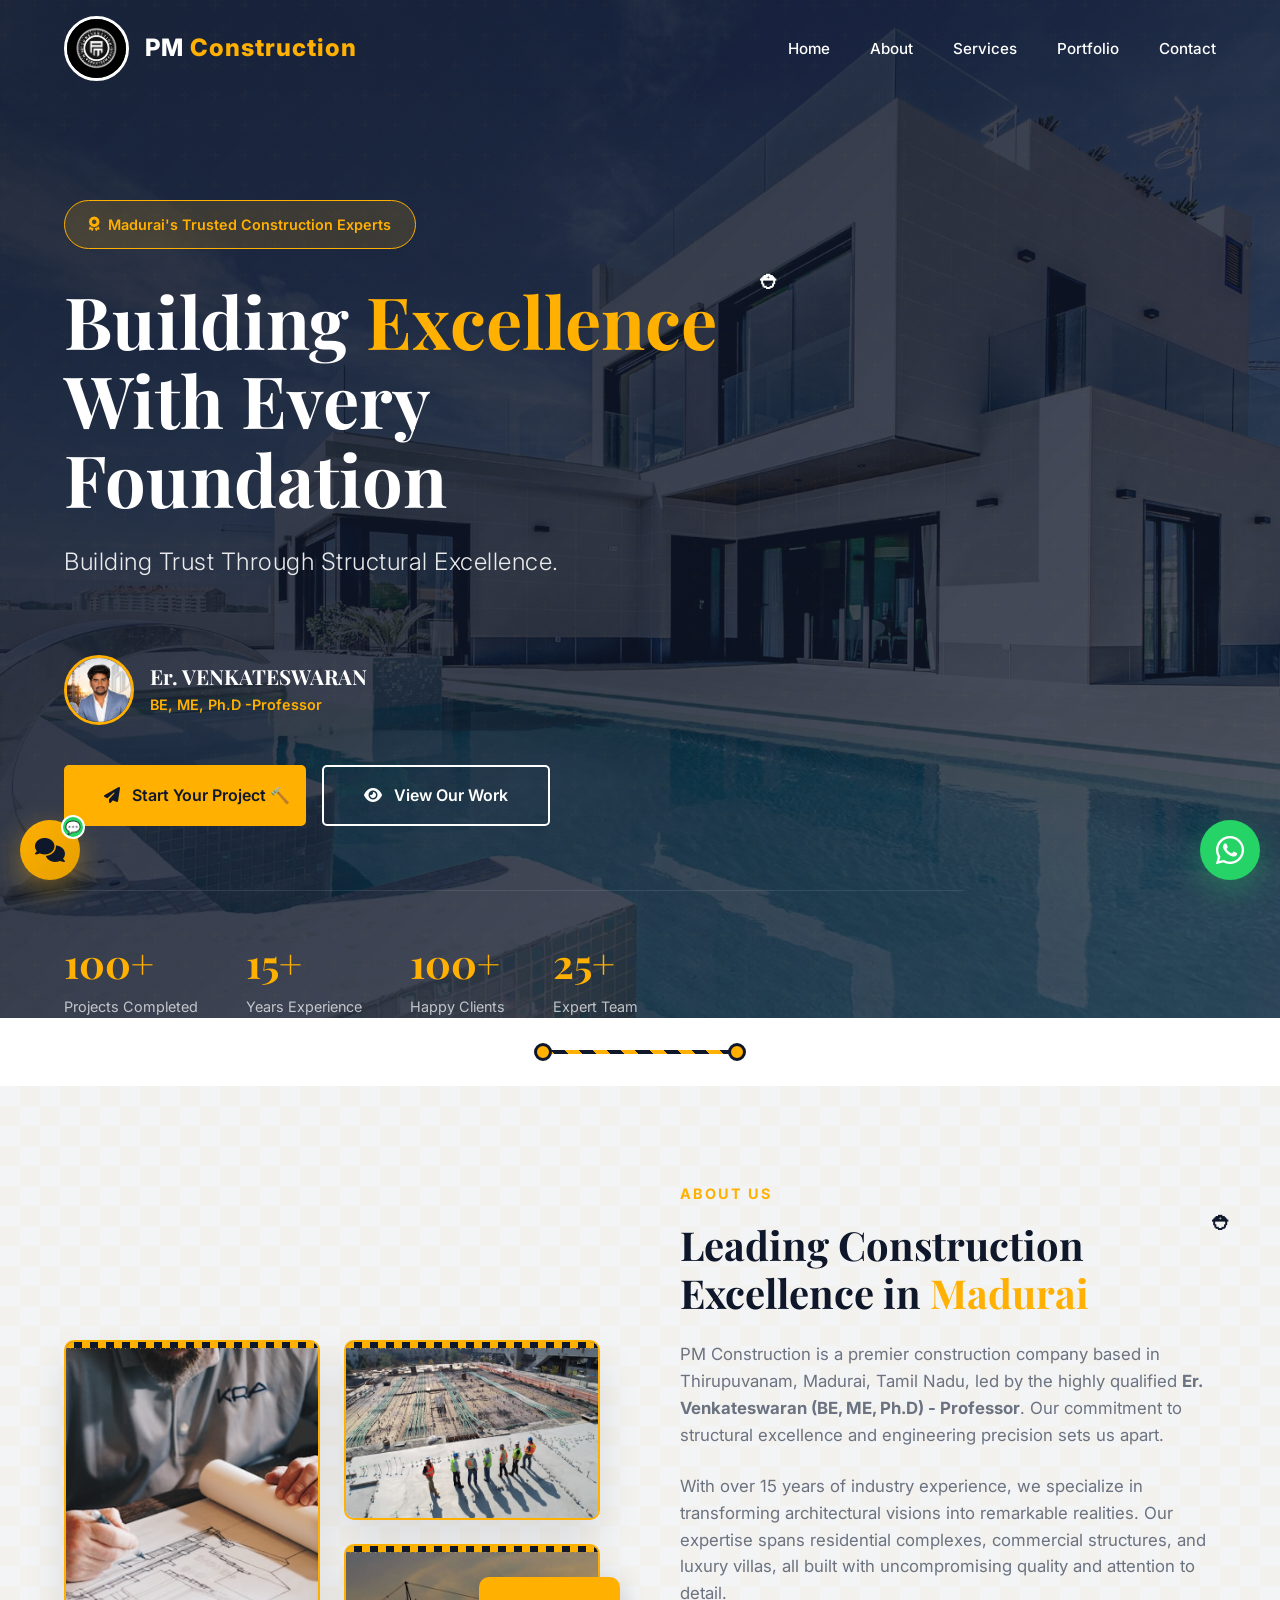
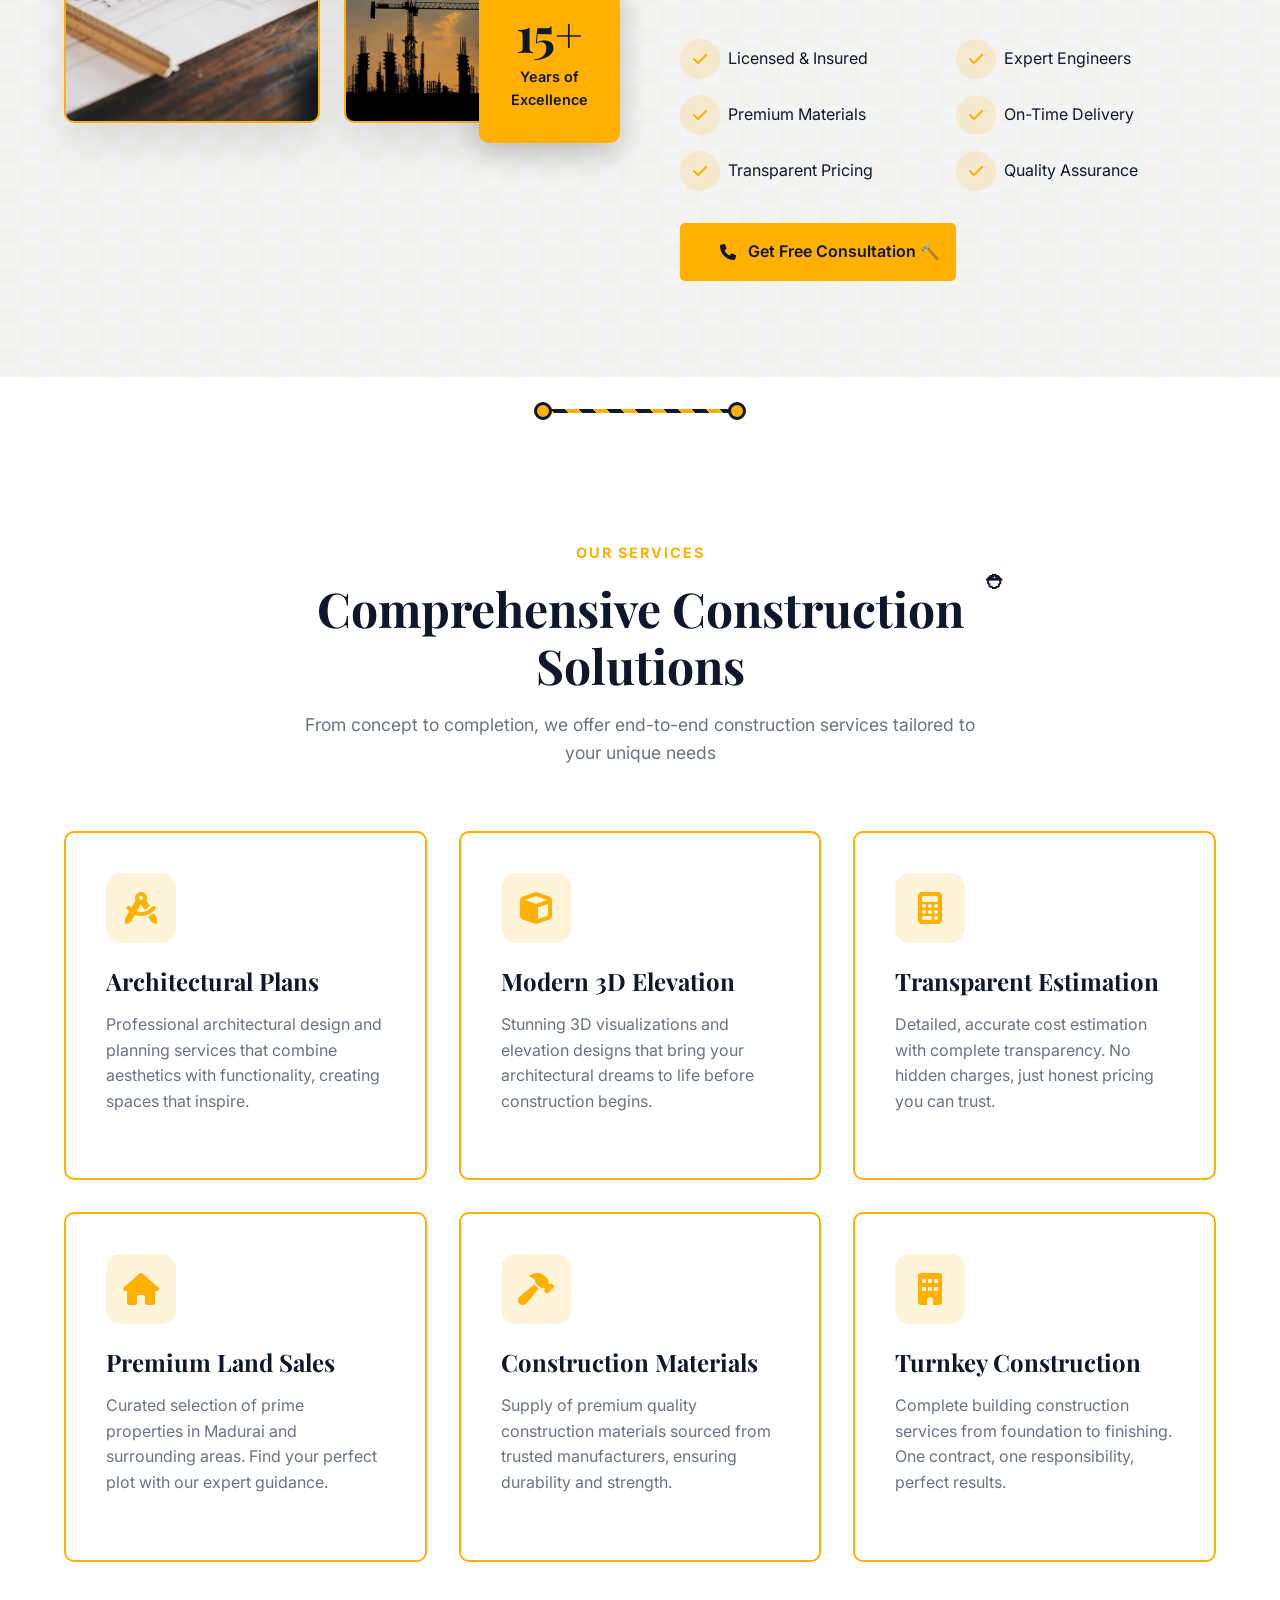
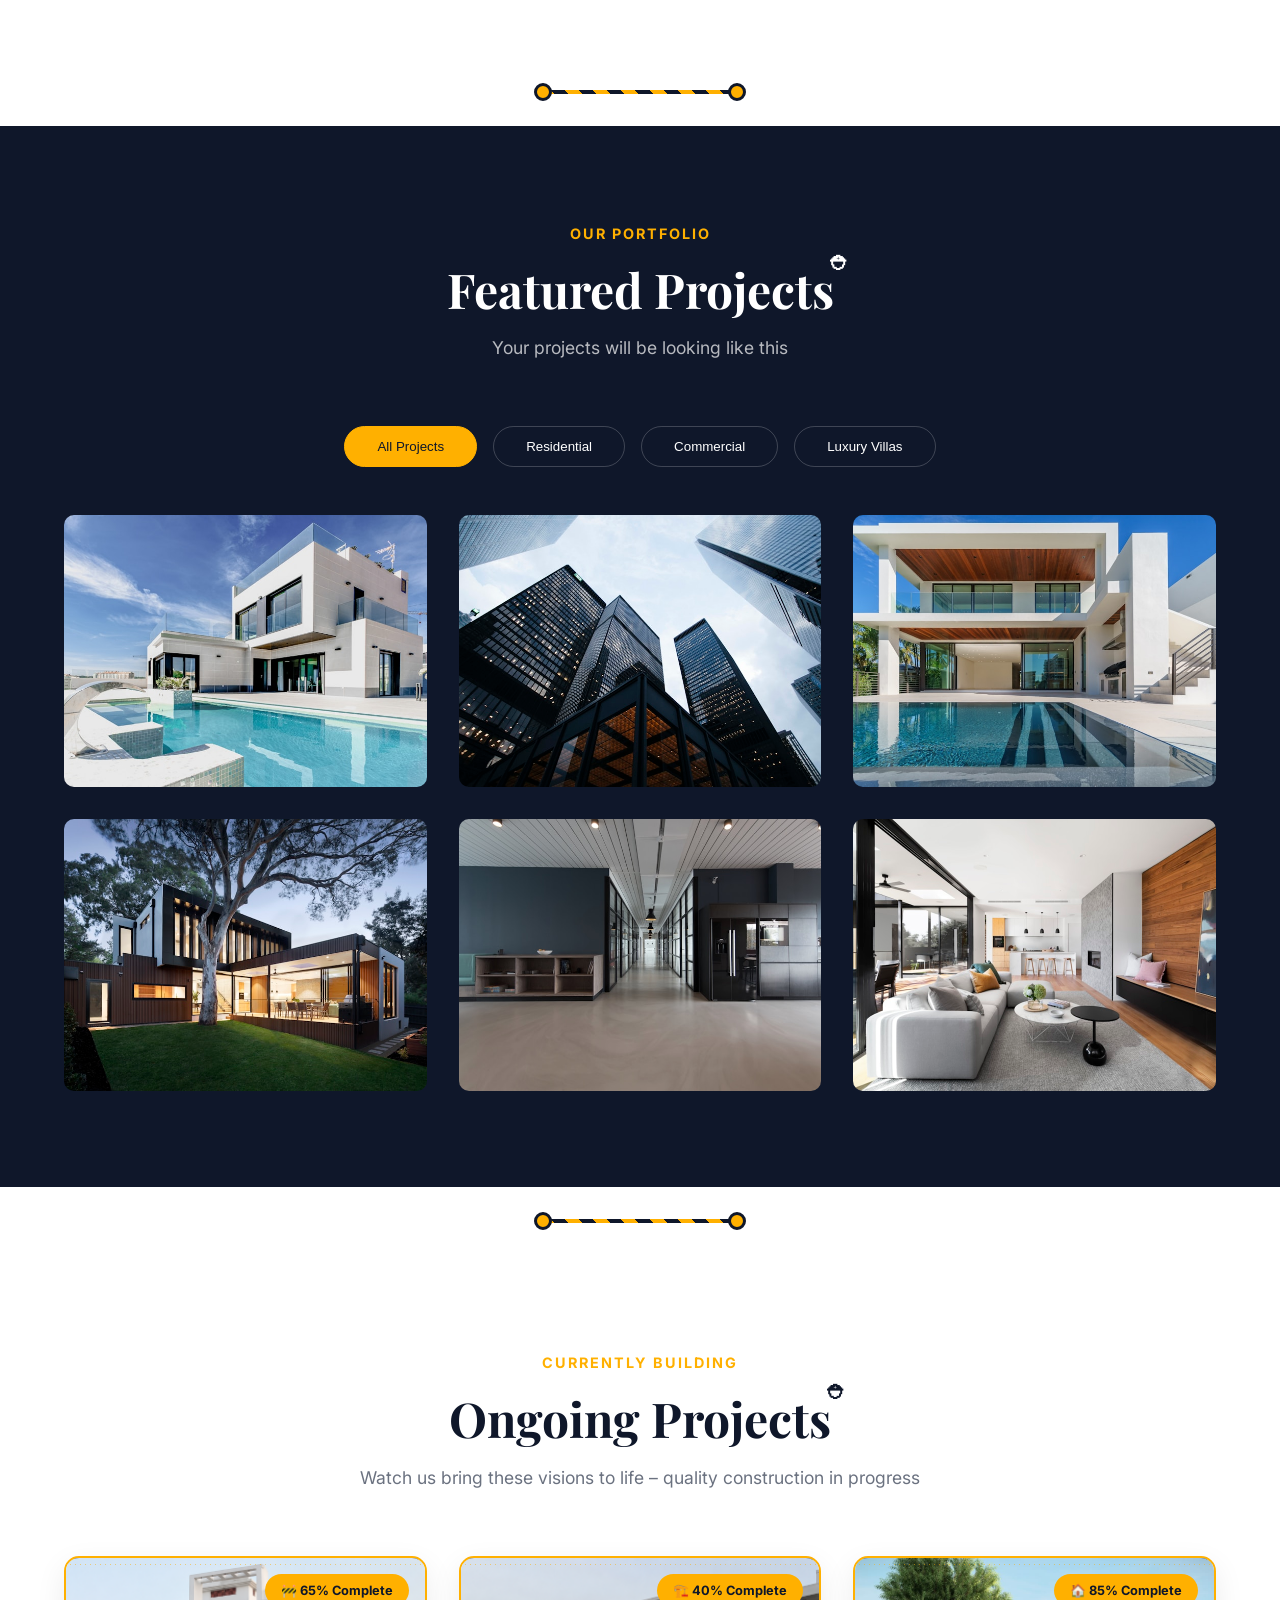
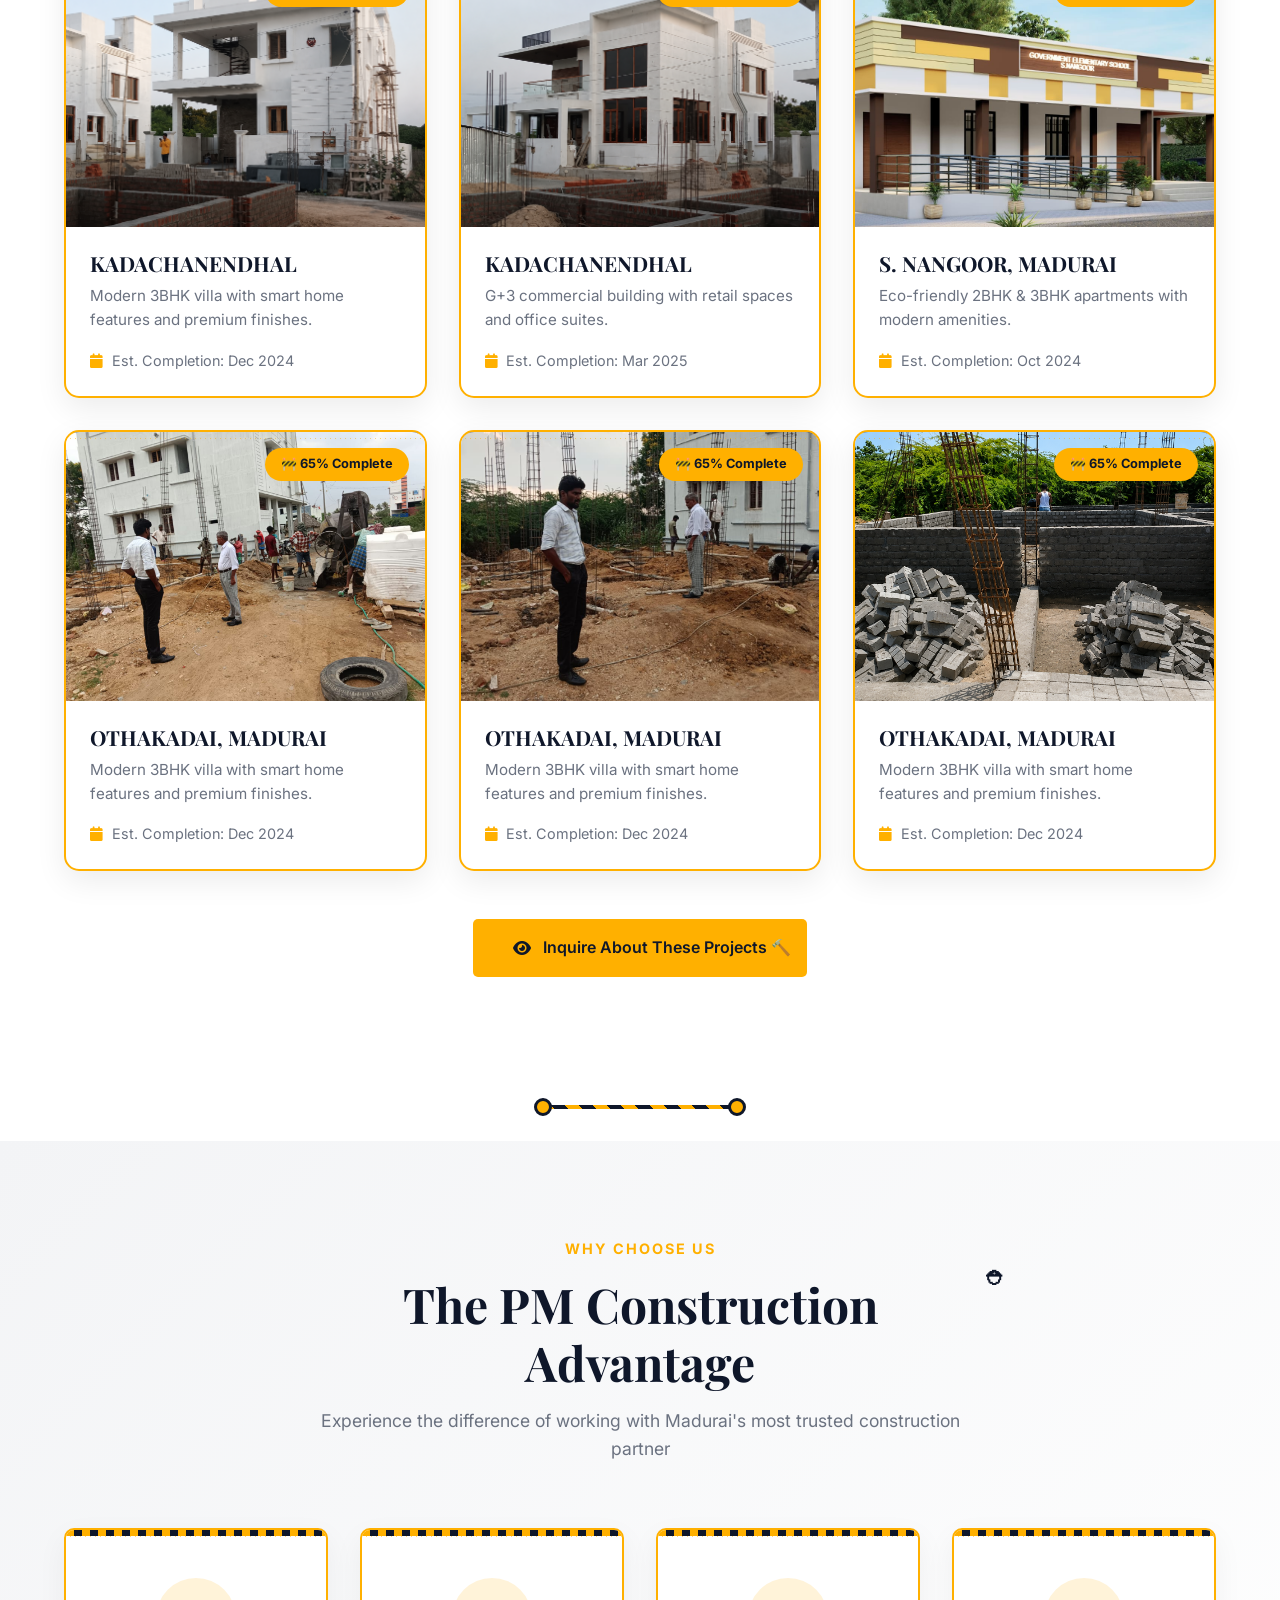
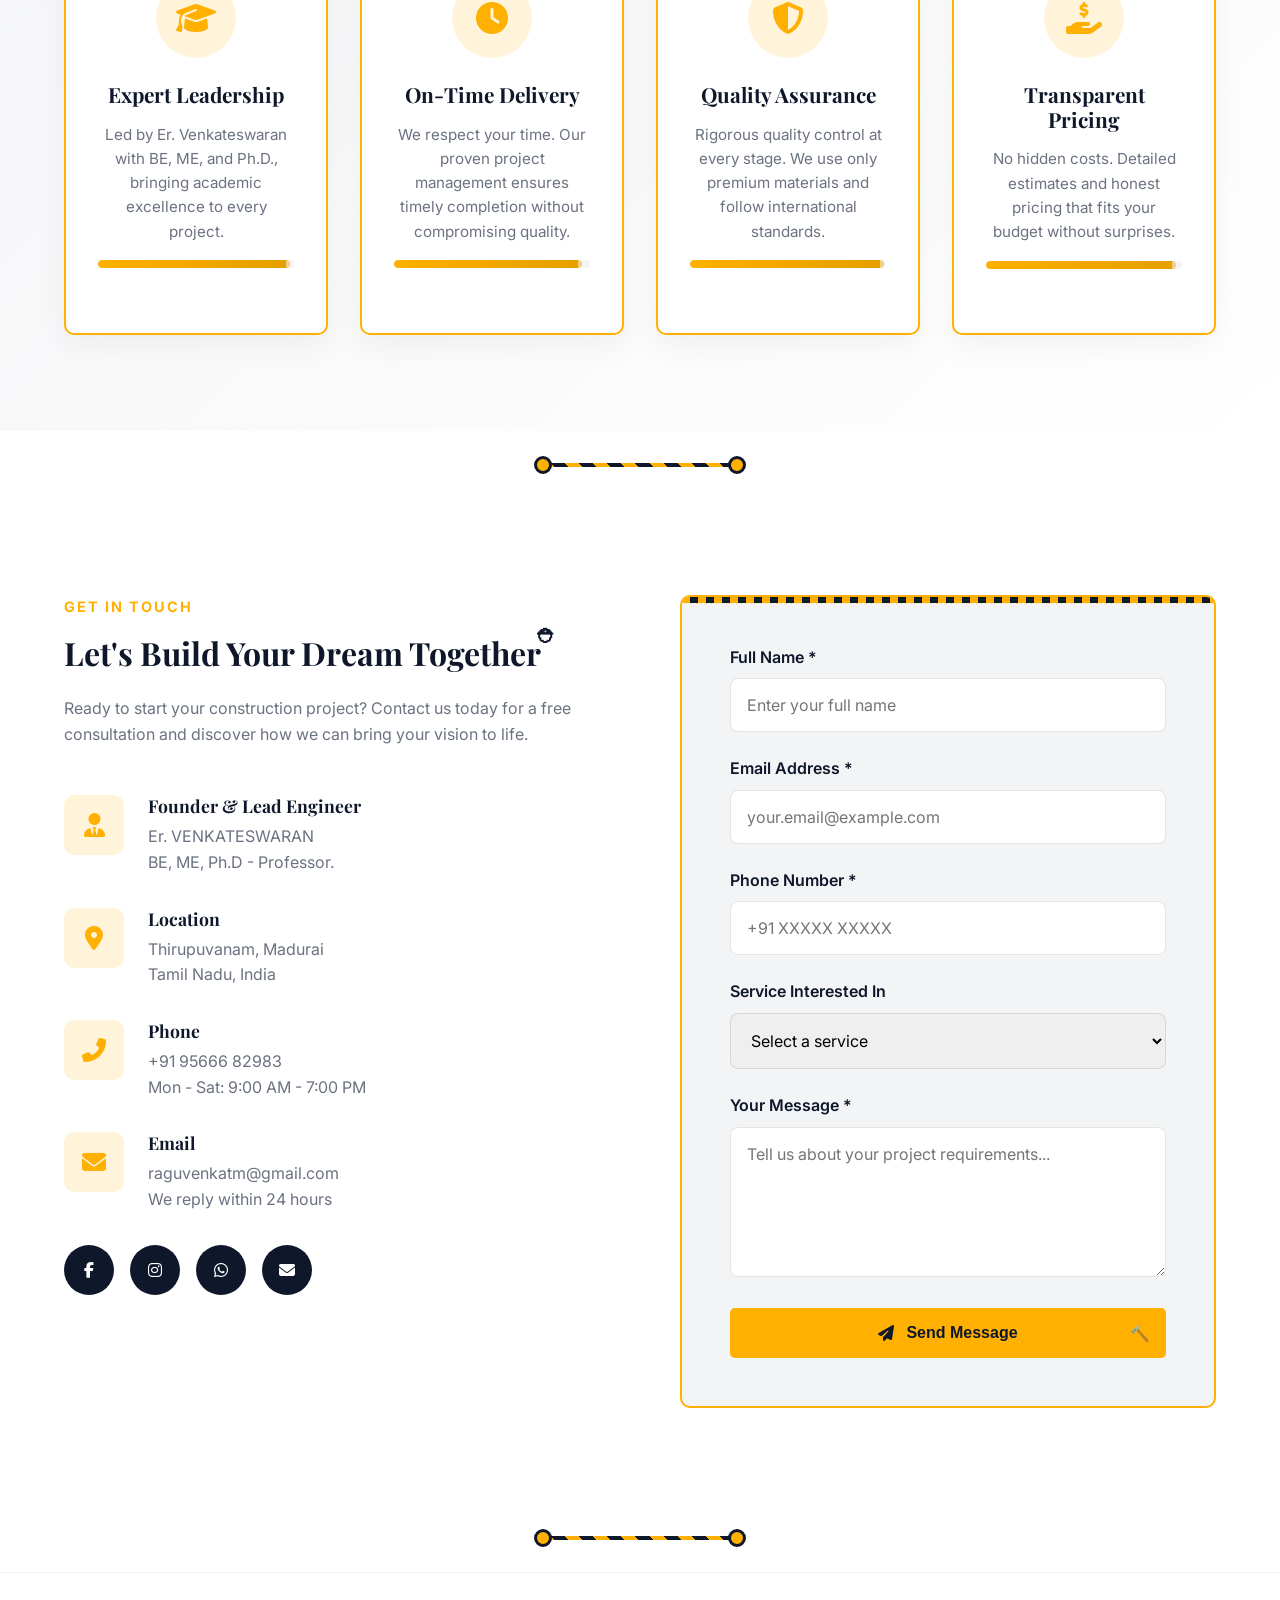
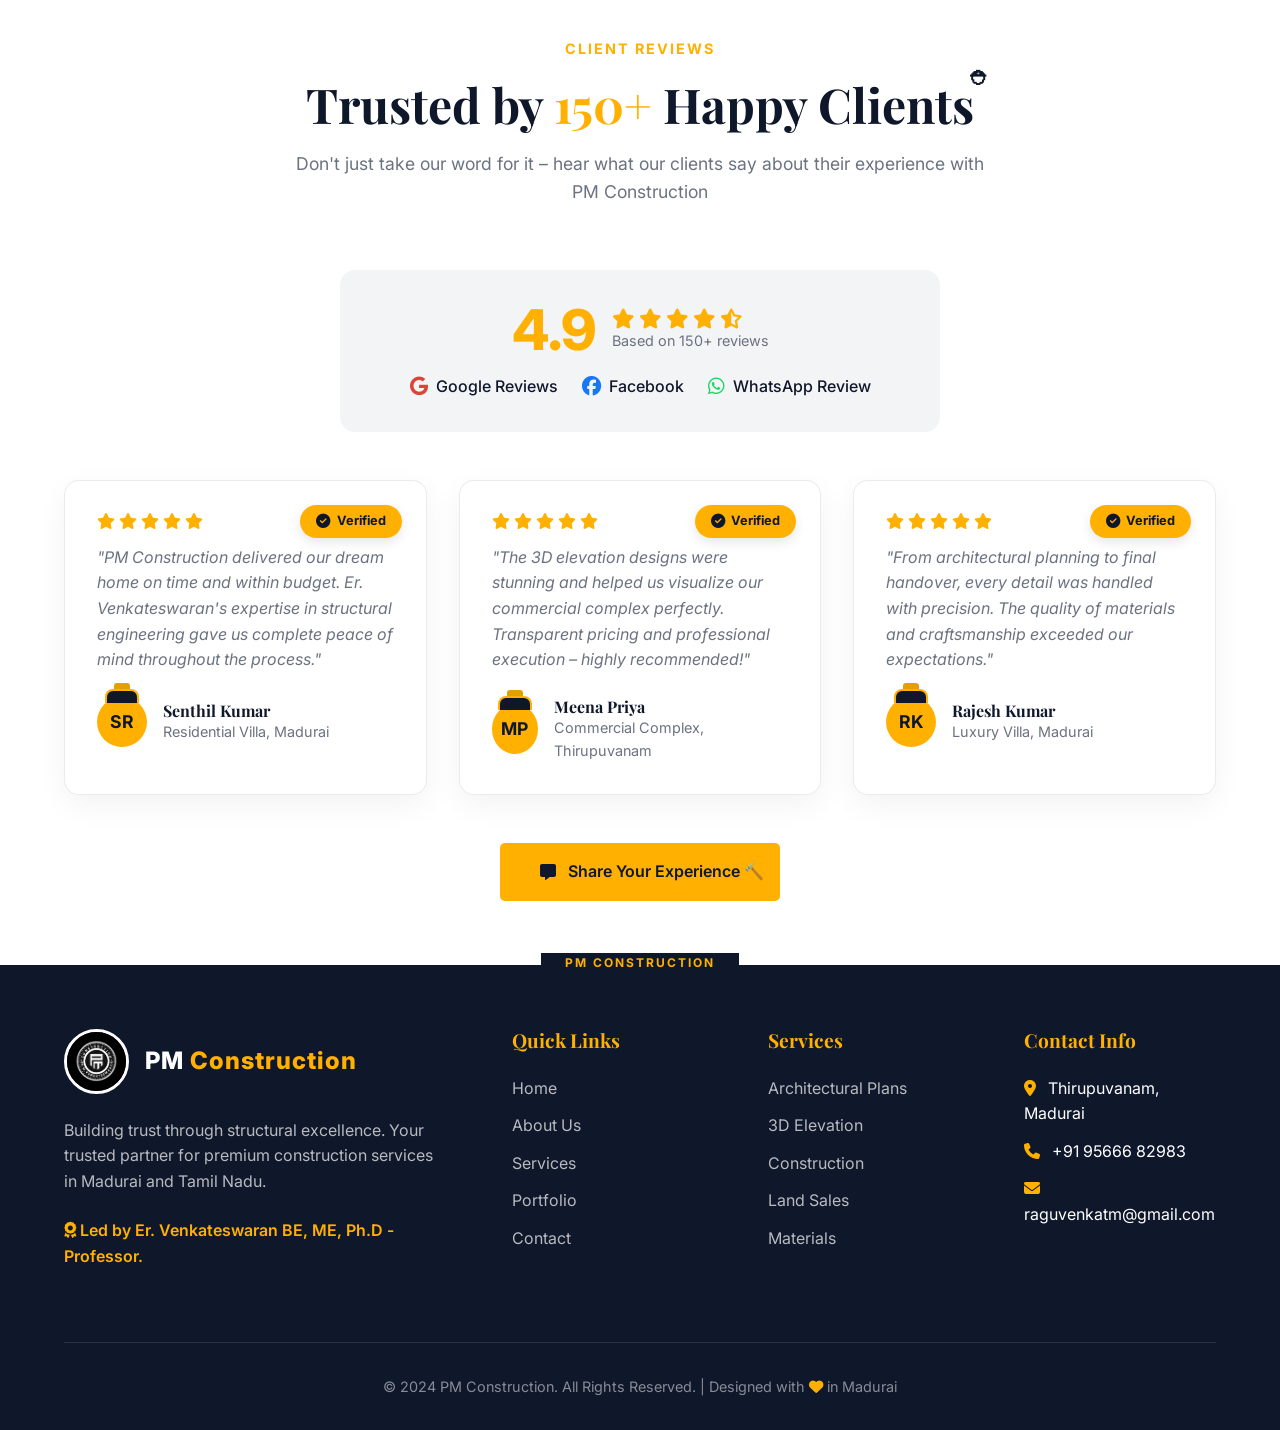
==== commit 38898c97: "othakadai la proper aa change panadhu.." ====
--- a/index.html
+++ b/index.html
@@ -2057,7 +2057,7 @@
                 </div>
             </div>
             <div style="padding: 1.5rem;">
-                <h3 style="font-size: 1.3rem; margin-bottom: 0.5rem; color: var(--dark);">OTHTHAKADA, MADURAI</h3>
+                <h3 style="font-size: 1.3rem; margin-bottom: 0.5rem; color: var(--dark);">OTHAKADAI, MADURAI</h3>
                 <p style="color: var(--gray-dark); margin-bottom: 1rem; font-size: 0.95rem;">Modern 3BHK villa with smart home features and premium finishes.</p>
                 <div style="display: flex; justify-content: space-between; align-items: center; font-size: 0.9rem; color: var(--gray-dark);">
                     <span><i class="fas fa-calendar" style="color: var(--primary); margin-right: 0.3rem;"></i> Est. Completion: Dec 2024</span>
@@ -2073,7 +2073,7 @@
                 </div>
             </div>
             <div style="padding: 1.5rem;">
-                <h3 style="font-size: 1.3rem; margin-bottom: 0.5rem; color: var(--dark);">OTHTHAKADA, MADURAI</h3>
+                <h3 style="font-size: 1.3rem; margin-bottom: 0.5rem; color: var(--dark);">OTHAKADAI, MADURAI</h3>
                 <p style="color: var(--gray-dark); margin-bottom: 1rem; font-size: 0.95rem;">Modern 3BHK villa with smart home features and premium finishes.</p>
                 <div style="display: flex; justify-content: space-between; align-items: center; font-size: 0.9rem; color: var(--gray-dark);">
                     <span><i class="fas fa-calendar" style="color: var(--primary); margin-right: 0.3rem;"></i> Est. Completion: Dec 2024</span>
@@ -2089,7 +2089,7 @@
                 </div>
             </div>
             <div style="padding: 1.5rem;">
-                <h3 style="font-size: 1.3rem; margin-bottom: 0.5rem; color: var(--dark);">OTHTHAKADA, MADURAI</h3>
+                <h3 style="font-size: 1.3rem; margin-bottom: 0.5rem; color: var(--dark);">OTHAKADAI, MADURAI</h3>
                 <p style="color: var(--gray-dark); margin-bottom: 1rem; font-size: 0.95rem;">Modern 3BHK villa with smart home features and premium finishes.</p>
                 <div style="display: flex; justify-content: space-between; align-items: center; font-size: 0.9rem; color: var(--gray-dark);">
                     <span><i class="fas fa-calendar" style="color: var(--primary); margin-right: 0.3rem;"></i> Est. Completion: Dec 2024</span>
